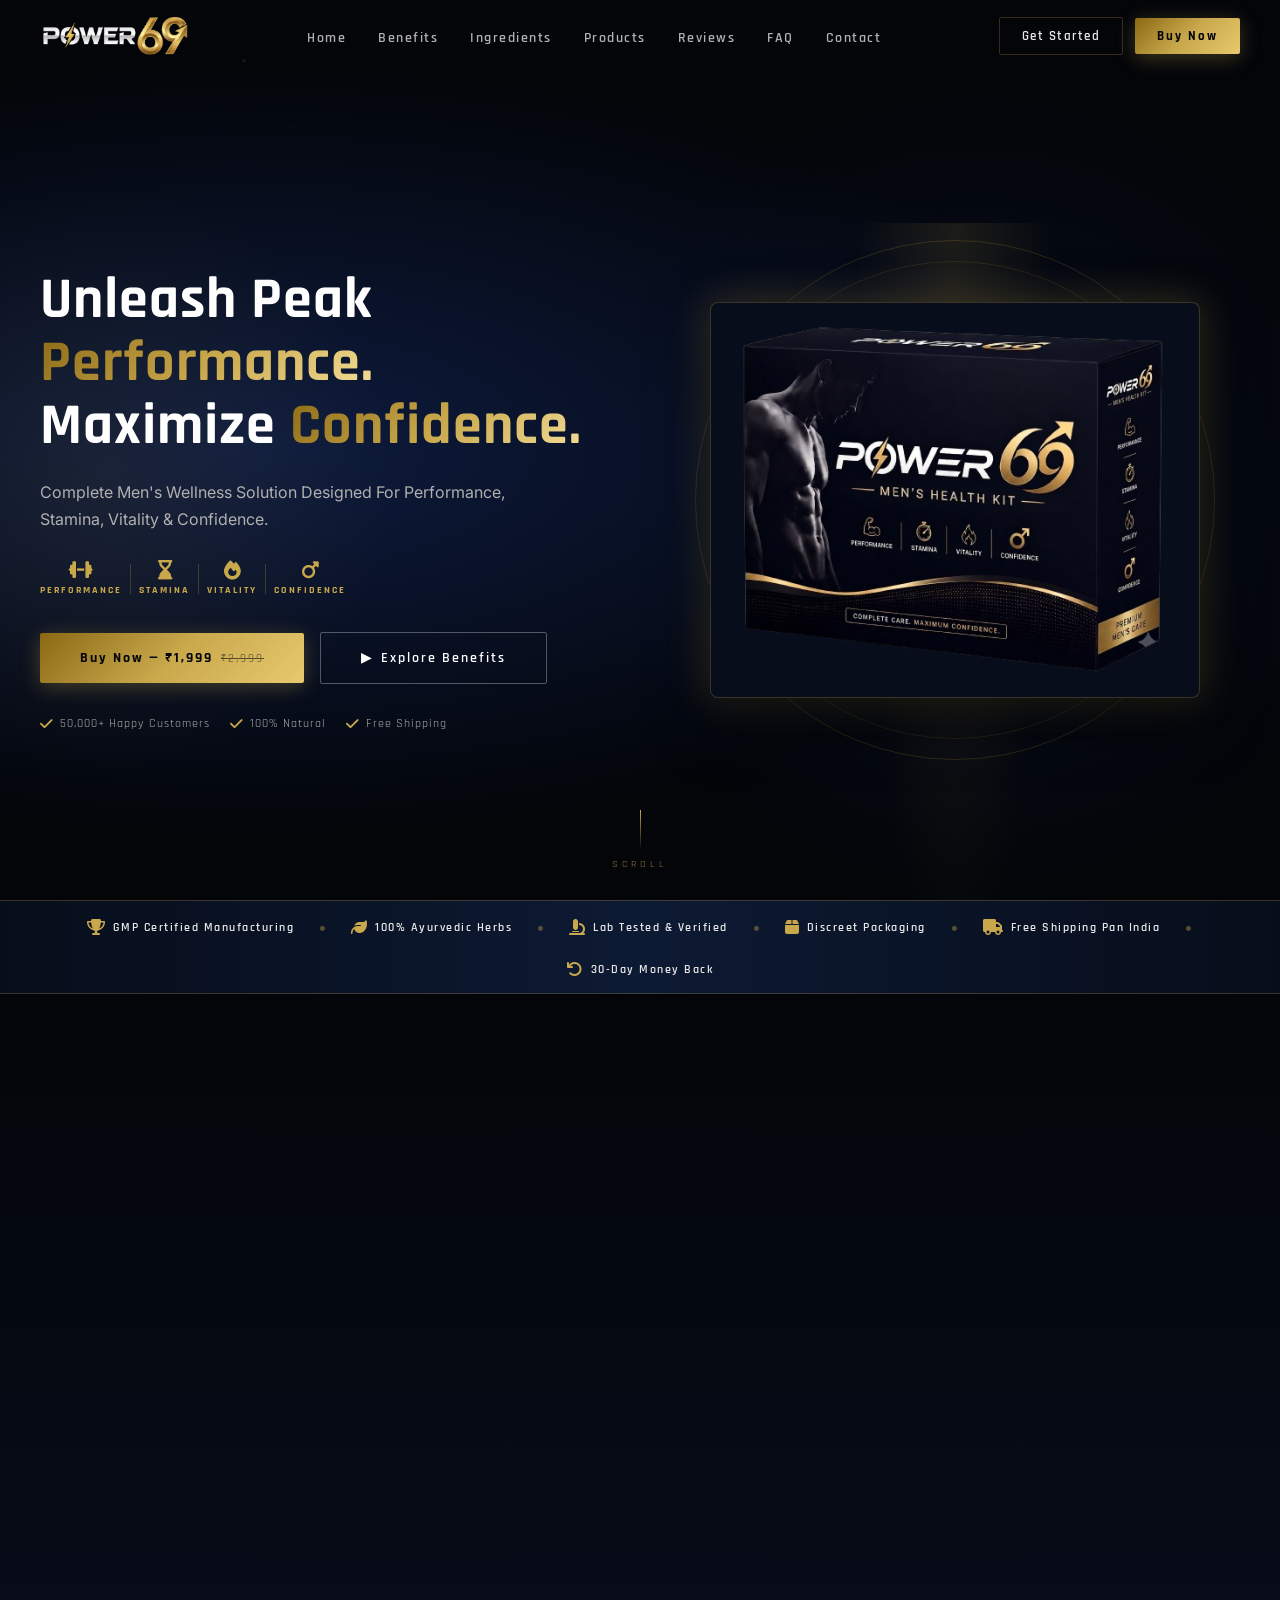
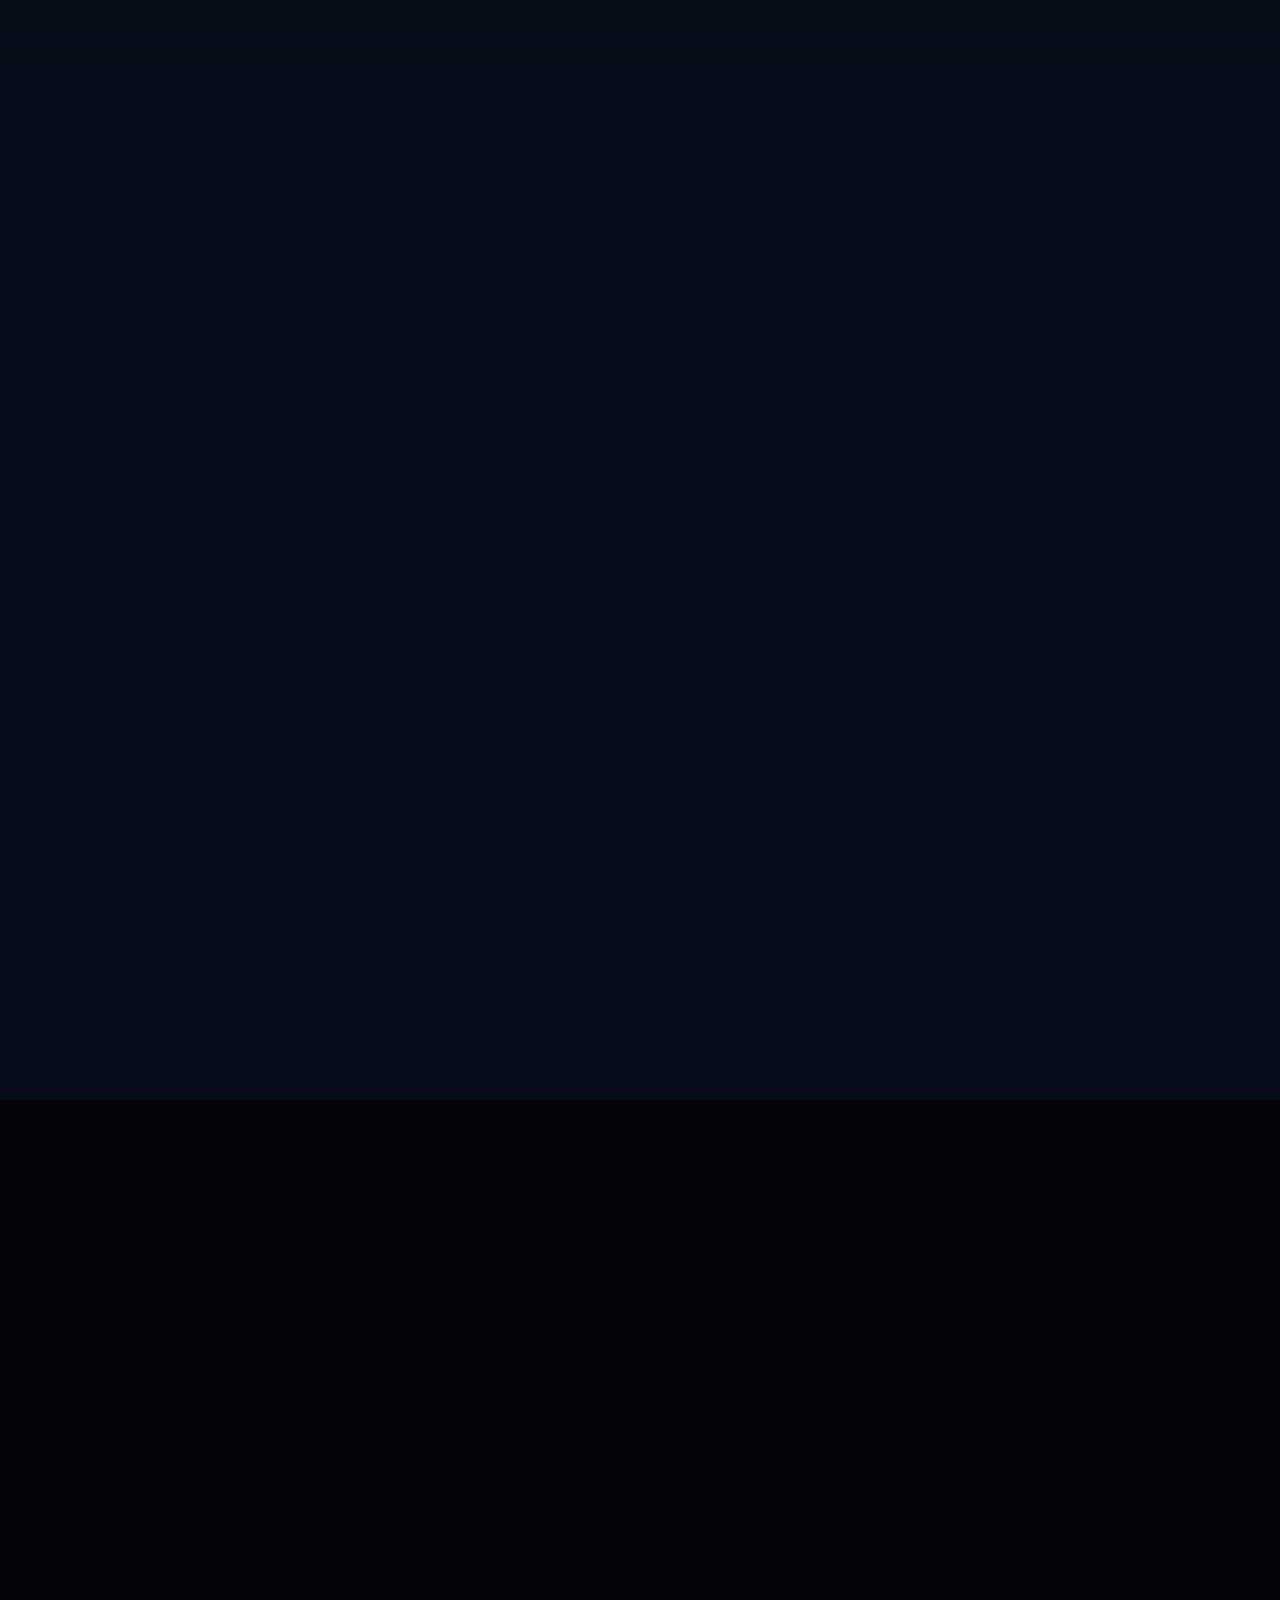
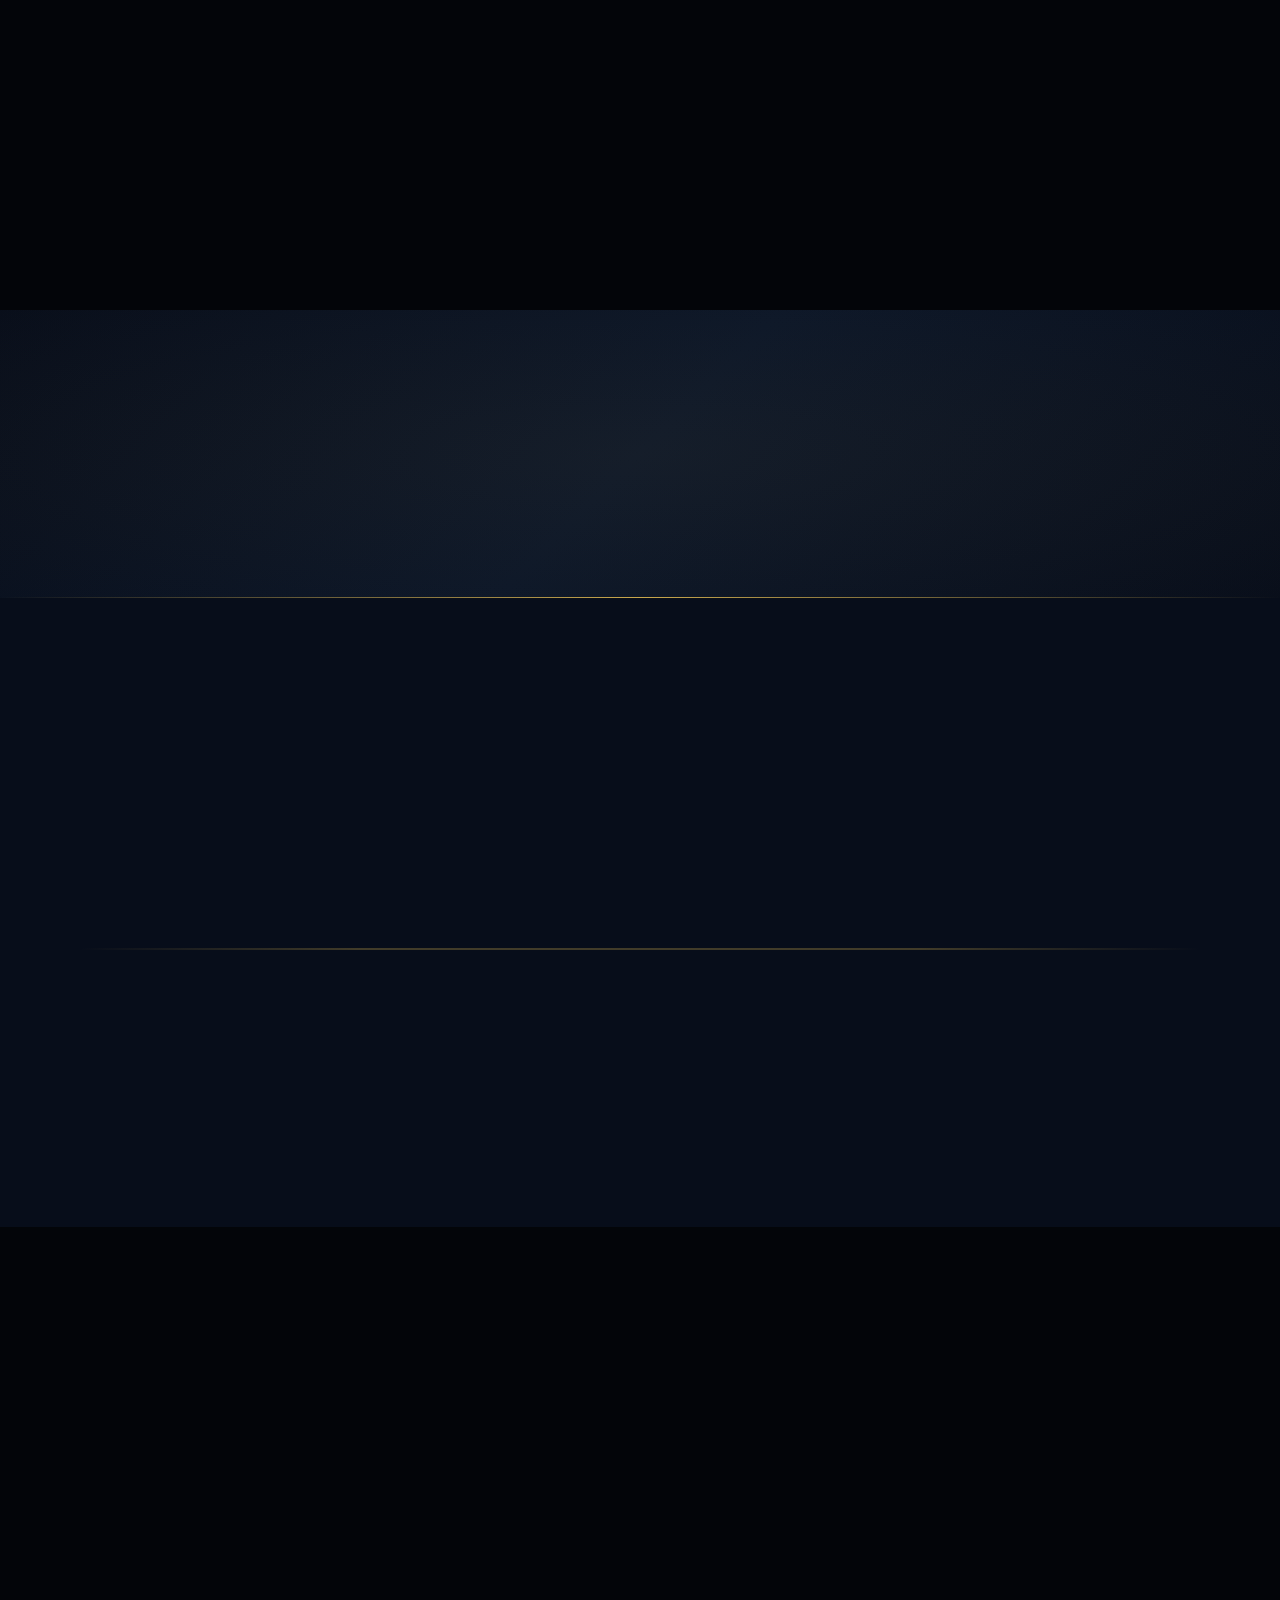
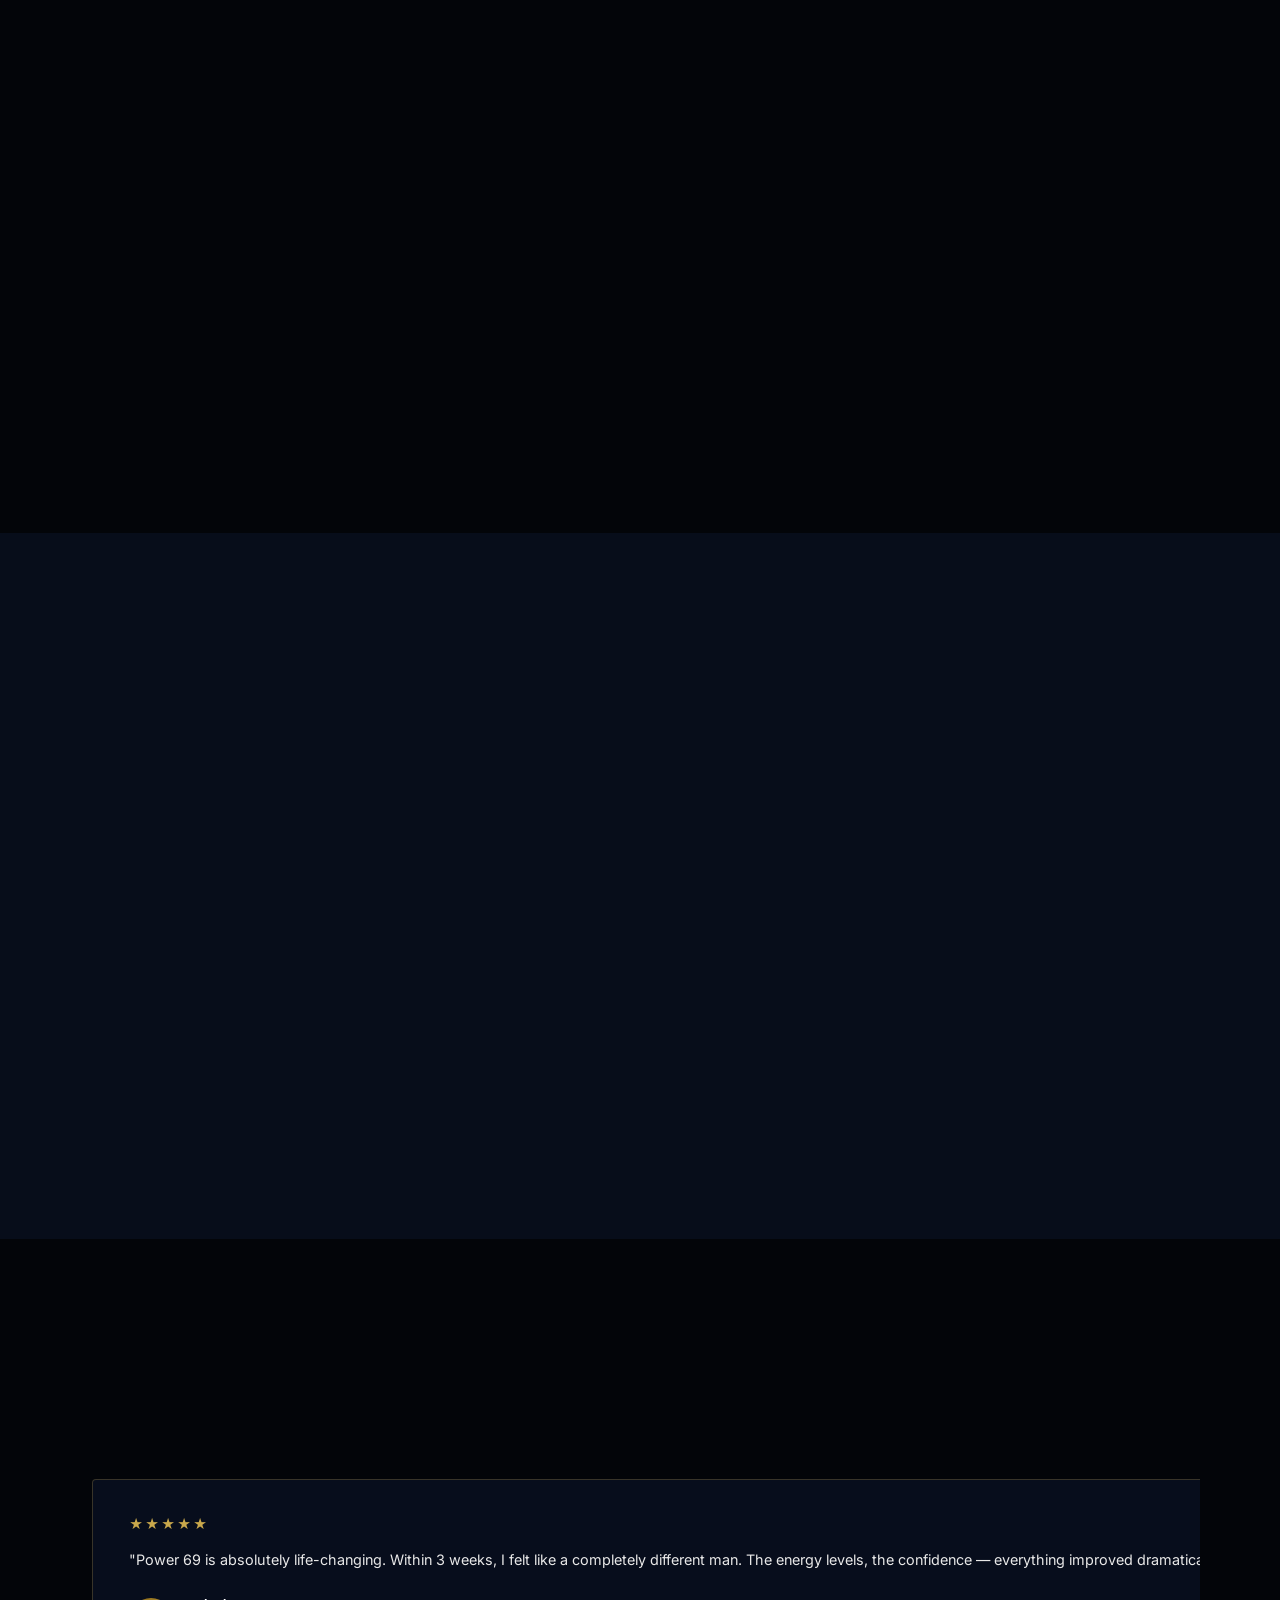
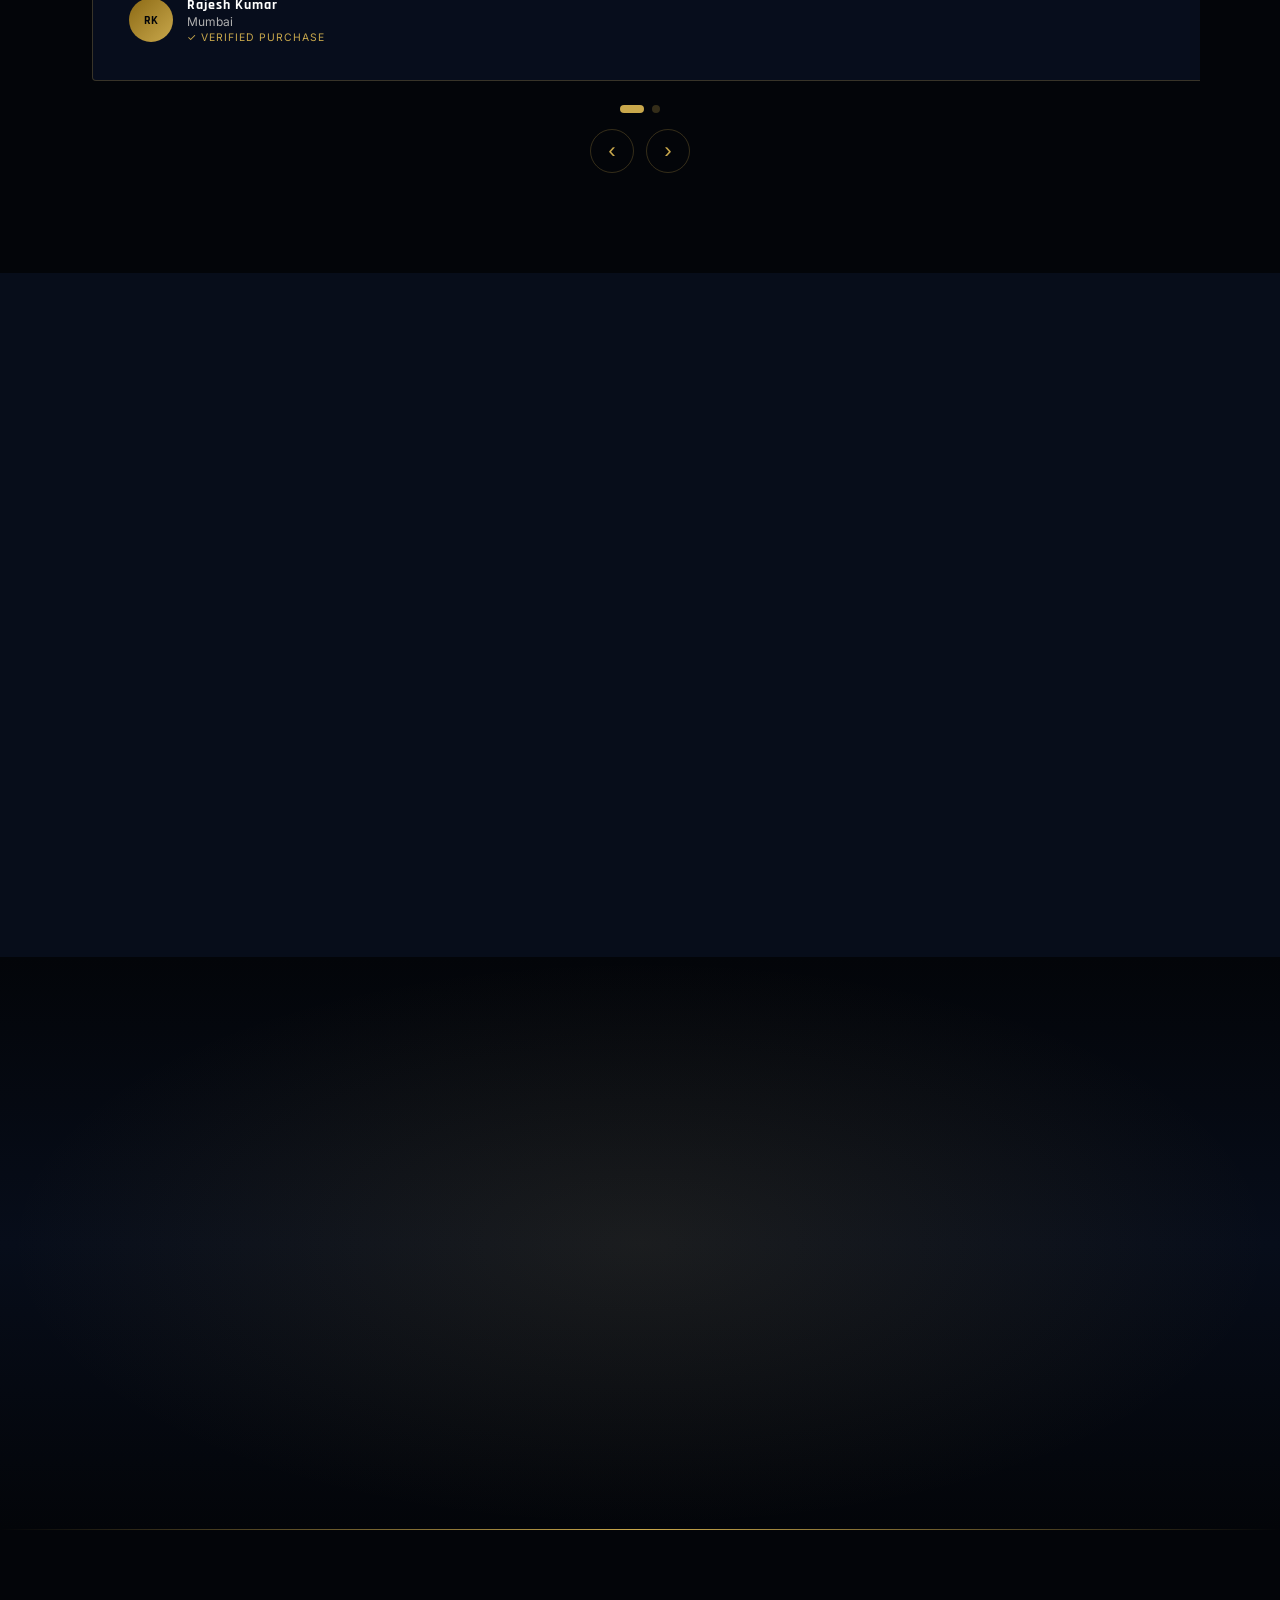
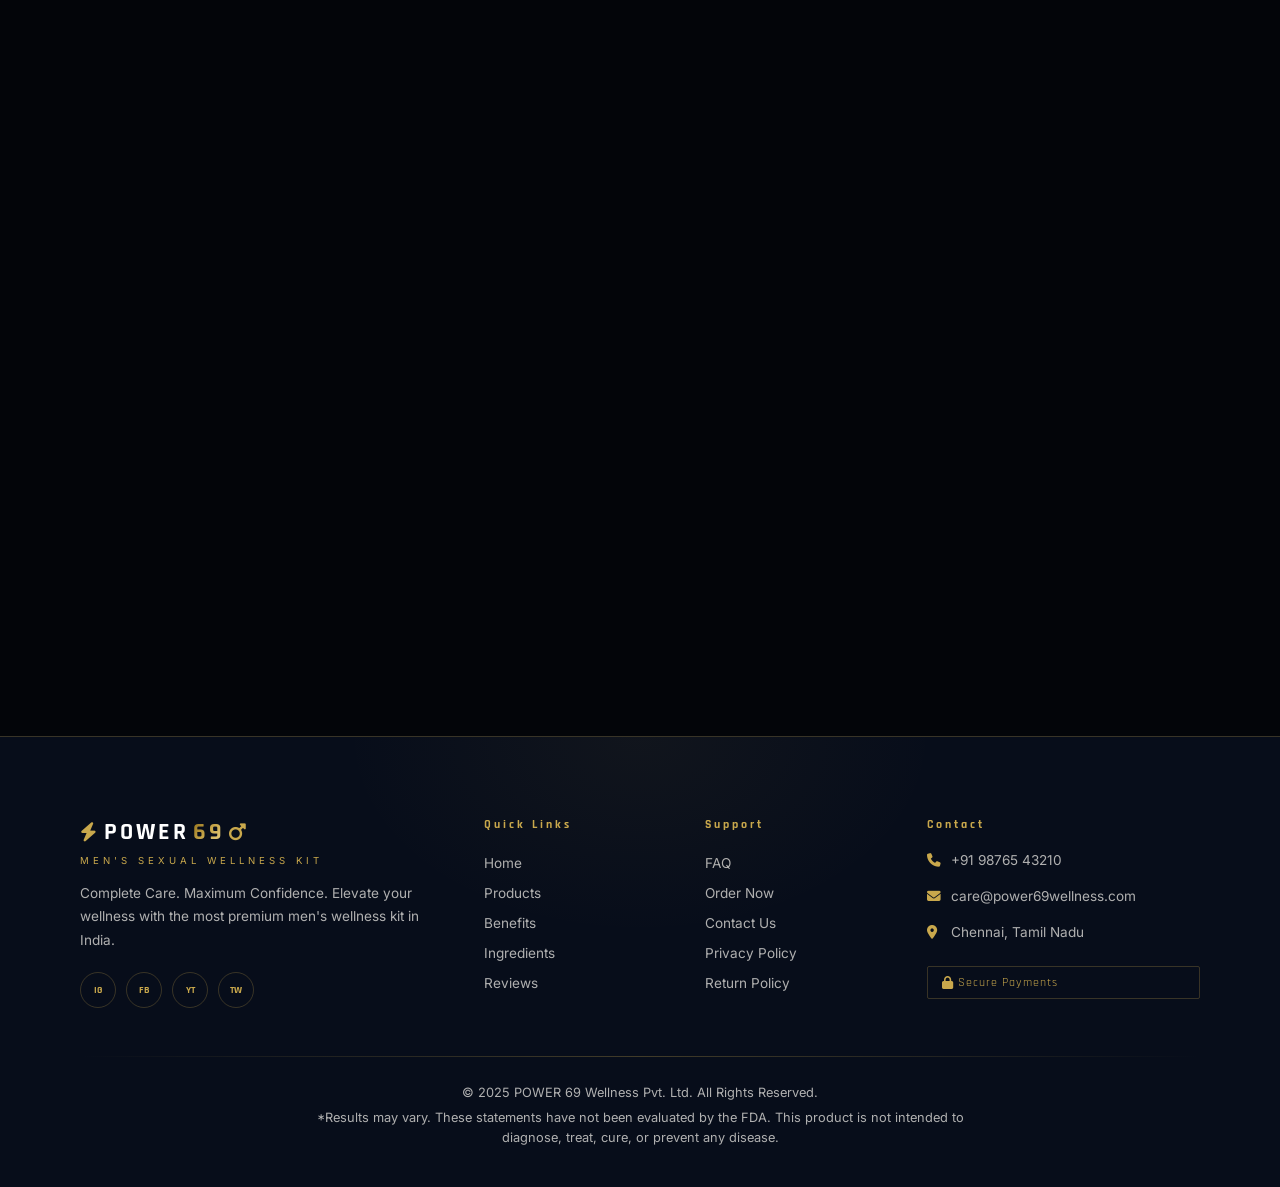
==== index.html @ 18da6328 "update" ====
<!DOCTYPE html>
<html lang="en">
<head>
  <meta charset="UTF-8" />
  <meta name="viewport" content="width=device-width, initial-scale=1.0" />
  <title>POWER 69 – Men's Sexual Wellness Kit | Complete Care. Maximum Confidence.</title>
  <meta name="description" content="POWER 69 Men's Sexual Wellness Kit – Complete solution for Performance, Stamina, Vitality & Confidence. 100% Natural Ayurvedic Formula." />
  <link rel="preconnect" href="https://fonts.googleapis.com" />
  <link href="https://fonts.googleapis.com/css2?family=Cormorant+Garamond:wght@400;600;700&family=Rajdhani:wght@400;500;600;700&family=Inter:wght@300;400;500;600&display=swap" rel="stylesheet" />
  <link rel="stylesheet" href="https://cdnjs.cloudflare.com/ajax/libs/font-awesome/6.4.0/css/all.min.css" />
  <link rel="stylesheet" href="style.css" />
</head>
<body>

<!-- ===== LOADING SCREEN ===== -->
<div id="loader">
  <div class="loader-inner">
    <div class="loader-logo">
      <div class="loader-text">
       <img src="./img/logo.png" alt="logo" class="start-logo">
      </div>
    </div>
    <div class="loader-tagline">MEN'S SEXUAL WELLNESS KIT</div>
    <div class="loader-bar"><div class="loader-fill"></div></div>
    <div class="loader-pct">0%</div>
    <div class="loader-shine"></div>
  </div>
</div>

<!-- ===== NAVBAR ===== -->
<nav id="navbar">
  <div class="nav-container">
    <a href="#home" class="nav-logo">
      <img src="./img/logo.png" alt="" class="logo-img">
    </a>
    <ul class="nav-links">
      <li><a href="#home">Home</a></li>
      <li><a href="#benefits">Benefits</a></li>
      <li><a href="#ingredients">Ingredients</a></li>
      <li><a href="#products">Products</a></li>
      <li><a href="#reviews">Reviews</a></li>
      <li><a href="#faq">FAQ</a></li>
      <li><a href="#contact">Contact</a></li>
    </ul>
    <div class="nav-ctas">
      <a href="#products" class="btn-ghost">Get Started</a>
      <a href="checkout.html" class="btn-gold">Buy Now</a>
    </div>
    <button class="hamburger" id="hamburger" aria-label="Menu">
      <span></span><span></span><span></span>
    </button>
  </div>
  <div class="mobile-menu" id="mobileMenu">
    <ul>
      <li><a href="#home" class="mob-link">Home</a></li>
      <li><a href="#benefits" class="mob-link">Benefits</a></li>
      <li><a href="#ingredients" class="mob-link">Ingredients</a></li>
      <li><a href="#products" class="mob-link">Products</a></li>
      <li><a href="#reviews" class="mob-link">Reviews</a></li>
      <li><a href="#faq" class="mob-link">FAQ</a></li>
      <li><a href="#contact" class="mob-link">Contact</a></li>
    </ul>
    <a href="checkout.html" class="btn-gold w-full">Buy Now — ₹1,999</a>
  </div>
</nav>

<!-- ===== HERO ===== -->
<section id="home" class="hero">
  <canvas id="particleCanvas"></canvas>
  <div class="hero-glow-left"></div>
  <div class="hero-glow-right"></div>
  <div class="hero-container">
    <div class="hero-left reveal-left">
      
      <h1 class="hero-headline">
        Unleash Peak<br/>
        <span class="headline-gold">Performance.</span><br/>
        Maximize <span class="headline-gold">Confidence.</span>
      </h1>
      <p class="hero-sub">Complete Men's Wellness Solution Designed For Performance, Stamina, Vitality & Confidence.</p>
      <div class="hero-icons">
        <div class="h-icon"><span class="h-ico"><i class="fas fa-dumbbell"></i></span><span>PERFORMANCE</span></div>
        <div class="h-icon-div"></div>
        <div class="h-icon"><span class="h-ico"><i class="fas fa-hourglass-end"></i></span><span>STAMINA</span></div>
        <div class="h-icon-div"></div>
        <div class="h-icon"><span class="h-ico"><i class="fas fa-fire"></i></span><span>VITALITY</span></div>
        <div class="h-icon-div"></div>
        <div class="h-icon"><span class="h-ico"><i class="fas fa-mars"></i></span><span>CONFIDENCE</span></div>
      </div>
      <div class="hero-ctas">
        <a href="checkout.html" class="btn-gold btn-lg pulse-gold">
          <span>Buy Now — ₹1,999</span>
          <span class="btn-badge">₹2,999</span>
        </a>
        <a href="#benefits" class="btn-outline btn-lg">
          <span class="btn-arrow">▶</span> Explore Benefits
        </a>
      </div>
      <div class="hero-trust">
        <div class="trust-item"><span class="t-check"><i class="fas fa-check"></i></span> 50,000+ Happy Customers</div>
        <div class="trust-item"><span class="t-check"><i class="fas fa-check"></i></span> 100% Natural</div>
        <div class="trust-item"><span class="t-check"><i class="fas fa-check"></i></span> Free Shipping</div>
      </div>
    </div>
     <div class="hero-right reveal-right">
      <div class="product-showcase">
        <div class="product-glow-ring"></div>
        <div class="product-float" id="heroProduct">
          <div class="product-box-visual">
           <img src="./img/kit.png" alt="kit-img" class="kit-img">
          </div>
        </div>
        <div class="spotlight-effect"></div>
      </div>
    </div> 
  </div>
  <div class="hero-scroll-hint">
    <div class="scroll-line"></div>
    <span>SCROLL</span>
  </div>
</section>

<!-- ===== TRUST STRIP ===== -->
<section class="trust-strip">
  <div class="trust-strip-inner">
    <div class="ts-item"><span class="ts-icon"><i class="fas fa-trophy"></i></span><span>GMP Certified Manufacturing</span></div>
    <div class="ts-sep">•</div>
    <div class="ts-item"><span class="ts-icon"><i class="fas fa-leaf"></i></span><span>100% Ayurvedic Herbs</span></div>
    <div class="ts-sep">•</div>
    <div class="ts-item"><span class="ts-icon"><i class="fas fa-microscope"></i></span><span>Lab Tested & Verified</span></div>
    <div class="ts-sep">•</div>
    <div class="ts-item"><span class="ts-icon"><i class="fas fa-box"></i></span><span>Discreet Packaging</span></div>
    <div class="ts-sep">•</div>
    <div class="ts-item"><span class="ts-icon"><i class="fas fa-truck"></i></span><span>Free Shipping Pan India</span></div>
    <div class="ts-sep">•</div>
    <div class="ts-item"><span class="ts-icon"><i class="fas fa-undo"></i></span><span>30-Day Money Back</span></div>
  </div>
</section>

<!-- ===== FEATURES SECTION ===== -->
<section id="features" class="features-section section-pad">
  <div class="container">
    <div class="section-header reveal-up">
      <div class="section-eyebrow">WHAT POWER 69 DELIVERS</div>
      <h2 class="section-title">4 Pillars of <span class="gold-text">Peak Manhood</span></h2>
      <p class="section-sub">Each element of the kit is engineered to target a specific dimension of men's wellness.</p>
    </div>
    <div class="features-grid" id="featuresGrid"></div>
  </div>
</section>

<!-- ===== INSIDE THE KIT ===== -->
<section id="products" class="products-section section-pad">
  <div class="container">
    <div class="section-header reveal-up">
      <div class="section-eyebrow">INSIDE THE KIT</div>
      <h2 class="section-title">Three Products.<br/><span class="gold-text">One Complete Solution.</span></h2>
      <p class="section-sub">A carefully curated trio of Ayurvedic wellness products working together for maximum results.</p>
    </div>
    <div class="products-grid" id="productsGrid"></div>
  </div>
</section>

<!-- ===== WHY POWER 69 ===== -->
<section class="why-section section-pad">
  <div class="container">
    <div class="section-header reveal-up">
      <div class="section-eyebrow">THE POWER 69 DIFFERENCE</div>
      <h2 class="section-title">Why <span class="gold-text">POWER 69?</span></h2>
    </div>
    <div class="why-grid" id="whyGrid"></div>
  </div>
</section>

<!-- ===== STATISTICS ===== -->
<section class="stats-section">
  <div class="stats-bg"></div>
  <div class="container">
    <div class="stats-grid" id="statsGrid"></div>
  </div>
</section>

<!-- ===== BENEFITS TIMELINE ===== -->
<section id="benefits" class="benefits-section section-pad">
  <div class="container">
    <div class="section-header reveal-up">
      <div class="section-eyebrow">YOUR TRANSFORMATION JOURNEY</div>
      <h2 class="section-title">See Results <span class="gold-text">Week by Week</span></h2>
      <p class="section-sub">Experience a progressive transformation as POWER 69 works from the inside out.</p>
    </div>
    <div class="benefits-timeline" id="benefitsTimeline"></div>
  </div>
</section>

<!-- ===== INGREDIENTS ===== -->
<section id="ingredients" class="ingredients-section section-pad">
  <div class="container">
    <div class="section-header reveal-up">
      <div class="section-eyebrow">THE SCIENCE OF NATURE</div>
      <h2 class="section-title">Premium <span class="gold-text">Ayurvedic Ingredients</span></h2>
      <p class="section-sub">Ancient herbs, modern potency. Each ingredient is selected for maximum efficacy and purity.</p>
    </div>
    <div class="ingredients-grid" id="ingredientsGrid"></div>
  </div>
</section>

<!-- ===== PRODUCT SHOWCASE ===== -->
<section class="showcase-section section-pad">
  <div class="container">
    <div class="section-header reveal-up">
      <div class="section-eyebrow">PREMIUM PRESENTATION</div>
      <h2 class="section-title">Crafted with <span class="gold-text">Luxury</span></h2>
    </div>
    <div class="showcase-grid">
      <div class="showcase-main reveal-left">
        <div class="showcase-img-wrap">
          <div class="showcase-product-display">
            <div class="showcase-kit-visual">
              <div class="skit-box">
                <div class="skit-lid">
                  <div class="skit-brand"><span><i class="fas fa-bolt"></i></span> POWER <span class="sg">69</span><span><i class="fas fa-mars"></i></span></div>
                  <div class="skit-tag">MEN'S SEXUAL WELLNESS KIT</div>
                  <div class="skit-wave"></div>
                </div>
                <div class="skit-content">
                  <div class="skit-label">COMPLETE CARE. <span class="gold-text">MAXIMUM CONFIDENCE.</span></div>
                </div>
              </div>
            </div>
          </div>
          <div class="showcase-glow"></div>
        </div>
      </div>
      <div class="showcase-right reveal-right">
        <div class="showcase-points">
          <div class="sp-item">
            <div class="sp-num">01</div>
            <div class="sp-content">
              <h4>Premium Black Gift Box</h4>
              <p>Luxury navy-black packaging with magnetic closure. Designed to impress from the first touch.</p>
            </div>
          </div>
          <div class="sp-item">
            <div class="sp-num">02</div>
            <div class="sp-content">
              <h4>Gold Foil Embossing</h4>
              <p>Premium gold typography and wave accents on every product. A visual statement of quality.</p>
            </div>
          </div>
          <div class="sp-item">
            <div class="sp-num">03</div>
            <div class="sp-content">
              <h4>Discreet & Secure</h4>
              <p>Ships in plain outer packaging. What's inside stays private — your wellness is your business.</p>
            </div>
          </div>
          <div class="sp-item">
            <div class="sp-num">04</div>
            <div class="sp-content">
              <h4>Complete Kit Format</h4>
              <p>Everything you need in one box. No hunting for separate products — one order, total coverage.</p>
            </div>
          </div>
        </div>
      </div>
    </div>
  </div>
</section>

<!-- ===== TESTIMONIALS ===== -->
<section id="reviews" class="testimonials-section section-pad">
  <div class="container">
    <div class="section-header reveal-up">
      <div class="section-eyebrow">REAL MEN. REAL RESULTS.</div>
      <h2 class="section-title">What Our Customers <span class="gold-text">Say</span></h2>
    </div>
    <div class="testimonials-wrapper">
      <div class="testimonials-track" id="testimonialsTrack"></div>
    </div>
    <div class="testimonial-dots" id="testimoniaDots"></div>
    <div class="testimonial-controls">
      <button class="tctrl" id="prevBtn">‹</button>
      <button class="tctrl" id="nextBtn">›</button>
    </div>
  </div>
</section>

<!-- ===== FAQ ===== -->
<section id="faq" class="faq-section section-pad">
  <div class="container">
    <div class="section-header reveal-up">
      <div class="section-eyebrow">GOT QUESTIONS?</div>
      <h2 class="section-title">Frequently Asked <span class="gold-text">Questions</span></h2>
    </div>
    <div class="faq-grid" id="faqGrid"></div>
  </div>
</section>

<!-- ===== CTA BANNER ===== -->
<section class="cta-banner">
  <div class="cta-bg"></div>
  <div class="container">
    <div class="cta-content reveal-up">
      <div class="cta-eyebrow">LIMITED TIME OFFER</div>
      <h2 class="cta-headline">Ready to <span class="gold-text">Transform</span> Your Life?</h2>
      <p class="cta-sub">Join 50,000+ men who chose POWER 69. Complete your order today and experience the difference.</p>
      <div class="cta-price">
        <span class="price-old">₹2,999</span>
        <span class="price-new">₹1,999</span>
        <span class="price-save">Save ₹1,000 Today</span>
      </div>
      <a href="checkout.html" class="btn-gold btn-xl pulse-gold">
        Order Now — ₹1,999 <span class="btn-arrow-r">→</span>
      </a>
      <div class="cta-trust">
        <span><i class="fas fa-check"></i> Free Shipping</span>
        <span><i class="fas fa-check"></i> Discreet Packaging</span>
        <span><i class="fas fa-check"></i> 30-Day Guarantee</span>
      </div>
    </div>
  </div>
</section>

<!-- ===== CONTACT ===== -->
<section id="contact" class="contact-section section-pad">
  <div class="container">
    <div class="section-header reveal-up">
      <div class="section-eyebrow">GET IN TOUCH</div>
      <h2 class="section-title">We're Here to <span class="gold-text">Help</span></h2>
    </div>
    <div class="contact-grid">
      <div class="contact-info reveal-left">
        <div class="ci-item">
          <div class="ci-icon"><i class="fas fa-phone"></i></div>
          <div><h4>Phone</h4><p>+91 98765 43210</p></div>
        </div>
        <div class="ci-item">
          <div class="ci-icon"><i class="fas fa-envelope"></i></div>
          <div><h4>Email</h4><p>care@power69wellness.com</p></div>
        </div>
        <div class="ci-item">
          <div class="ci-icon"><i class="fas fa-map-marker-alt"></i></div>
          <div><h4>Location</h4><p>Chennai, Tamil Nadu, India</p></div>
        </div>
        <div class="ci-item">
          <div class="ci-icon"><i class="fas fa-clock"></i></div>
          <div><h4>Support Hours</h4><p>Mon - Sat: 9AM - 7PM IST</p></div>
        </div>
        <div class="social-links">
          <a href="#" class="soc-link">Instagram</a>
          <a href="#" class="soc-link">Facebook</a>
          <a href="#" class="soc-link">YouTube</a>
        </div>
      </div>
      <div class="contact-form-wrap reveal-right">
        <form class="contact-form" id="contactForm">
          <div class="form-row">
            <div class="form-group">
              <label>Full Name</label>
              <input type="text" placeholder="Your name" required />
            </div>
            <div class="form-group">
              <label>Phone Number</label>
              <input type="tel" placeholder="+91 00000 00000" required />
            </div>
          </div>
          <div class="form-group">
            <label>Email Address</label>
            <input type="email" placeholder="your@email.com" required />
          </div>
          <div class="form-group">
            <label>Message</label>
            <textarea placeholder="How can we help you?" rows="5" required></textarea>
          </div>
          <button type="submit" class="btn-gold btn-lg w-full">Send Message</button>
        </form>
      </div>
    </div>
  </div>
</section>

<!-- ===== FOOTER ===== -->
<footer class="footer">
  <div class="footer-glow"></div>
  <div class="container">
    <div class="footer-top">
      <div class="footer-brand">
        <div class="footer-logo"><span class="nav-bolt"><i class="fas fa-bolt"></i></span> POWER <span class="gold-text">69</span><span class="nav-bolt"><i class="fas fa-mars"></i></span></div>
        <p class="footer-tagline">MEN'S SEXUAL WELLNESS KIT</p>
        <p class="footer-desc">Complete Care. Maximum Confidence. Elevate your wellness with the most premium men's wellness kit in India.</p>
        <div class="footer-socials">
          <a href="#" class="fsoc">IG</a>
          <a href="#" class="fsoc">FB</a>
          <a href="#" class="fsoc">YT</a>
          <a href="#" class="fsoc">TW</a>
        </div>
      </div>
      <div class="footer-links-col">
        <h4>Quick Links</h4>
        <ul>
          <li><a href="#home">Home</a></li>
          <li><a href="#products">Products</a></li>
          <li><a href="#benefits">Benefits</a></li>
          <li><a href="#ingredients">Ingredients</a></li>
          <li><a href="#reviews">Reviews</a></li>
        </ul>
      </div>
      <div class="footer-links-col">
        <h4>Support</h4>
        <ul>
          <li><a href="#faq">FAQ</a></li>
          <li><a href="checkout.html">Order Now</a></li>
          <li><a href="#contact">Contact Us</a></li>
          <li><a href="#">Privacy Policy</a></li>
          <li><a href="#">Return Policy</a></li>
        </ul>
      </div>
      <div class="footer-links-col">
        <h4>Contact</h4>
        <ul class="footer-contact">
          <li><i class="fas fa-phone"></i> +91 98765 43210</li>
          <li><i class="fas fa-envelope"></i> care@power69wellness.com</li>
          <li><i class="fas fa-map-marker-alt"></i> Chennai, Tamil Nadu</li>
        </ul>
        <div class="footer-badge">
          <span><i class="fas fa-lock"></i> Secure Payments</span>
        </div>
      </div>
    </div>
    <div class="footer-wave-divider"></div>
    <div class="footer-bottom">
      <p>© 2025 POWER 69 Wellness Pvt. Ltd. All Rights Reserved.</p>
      <p class="footer-disc">*Results may vary. These statements have not been evaluated by the FDA. This product is not intended to diagnose, treat, cure, or prevent any disease.</p>
    </div>
  </div>
</footer>

<!-- Lightbox -->
<div class="lightbox" id="lightbox">
  <div class="lightbox-overlay" onclick="closeLightbox()"></div>
  <div class="lightbox-content">
    <button class="lb-close" onclick="closeLightbox()">✕</button>
    <div id="lightboxBody"></div>
  </div>
</div>

<!-- Toast -->
<div class="toast" id="toast"></div>

<script src="script.js"></script>
</body>
</html>
---- style.css ----
/* ================================================
   POWER 69 — PREMIUM LUXURY CSS
   Theme: Navy Black + Gold + White
   ================================================ */

/* ===== VARIABLES ===== */
:root {
    --black: #030509;
    --navy: #070d1a;
    --navy2: #0a1225;
    --gold: #C9A84C;
    --gold2: #e8c96d;
    --gold3: #f5e09a;
    --gold-dark: #8B6914;
    --white: #ffffff;
    --white2: #e8e8e8;
    --white3: #b0b0b0;
    --glass: rgba(10, 18, 37, 0.7);
    --glass2: rgba(201, 168, 76, 0.08);
    --border-gold: rgba(201, 168, 76, 0.25);
    --border-gold2: rgba(201, 168, 76, 0.5);
    --font-display: 'Cormorant Garamond', serif;
    --font-head: 'Rajdhani', sans-serif;
    --font-body: 'Inter', sans-serif;
    --transition: all 0.4s cubic-bezier(0.25, 0.46, 0.45, 0.94);
    --shadow-gold: 0 0 40px rgba(201, 168, 76, 0.3);
    --shadow-gold2: 0 0 80px rgba(201, 168, 76, 0.15);
}

/* ===== RESET ===== */
*,
*::before,
*::after {
    margin: 0;
    padding: 0;
    box-sizing: border-box;
}

html {
    scroll-behavior: smooth;
    font-size: 16px;
}

body {
    background: var(--black);
    color: var(--white);
    font-family: var(--font-body);
    overflow-x: hidden;
    cursor: default;
}

a {
    text-decoration: none;
    color: inherit;
}

ul {
    list-style: none;
}

img {
    max-width: 100%;
}

button {
    border: none;
    cursor: pointer;
    background: none;
}

/* ===== FONTAWESOME ICONS ===== */
i.fas,
i.fab {
    font-size: inherit;
    line-height: 1;
    vertical-align: middle;
}

/* ===== SCROLLBAR ===== */
::-webkit-scrollbar {
    width: 6px;
}

::-webkit-scrollbar-track {
    background: var(--navy);
}

::-webkit-scrollbar-thumb {
    background: var(--gold);
    border-radius: 3px;
}

/* ===== SELECTION ===== */
::selection {
    background: var(--gold);
    color: var(--black);
}

/* ===== LOADER ===== */
#loader {
    position: fixed;
    inset: 0;
    z-index: 9999;
    background: var(--black);
    display: flex;
    align-items: center;
    justify-content: center;
    overflow: hidden;
}

.loader-inner {
    text-align: center;
    position: relative;
}

.loader-logo {
    display: flex;
    align-items: center;
    justify-content: center;
    gap: 8px;
    margin-bottom: 12px;
    animation: loaderPulse 1.5s ease-in-out infinite;
}

.loader-bolt {
    font-size: 2.5rem;
    animation: boltSpin 2s ease-in-out infinite;
    filter: drop-shadow(0 0 20px var(--gold));
}

.loader-bolt i {
    color: var(--gold);
}

.loader-text {
    font-family: var(--font-head);
    font-size: 3rem;
    font-weight: 700;
    letter-spacing: 4px;
}

.loader-p,
.loader-ower {
    color: var(--white);
}

.loader-69 {
    color: var(--gold);
    text-shadow: 0 0 20px var(--gold), 0 0 40px rgba(201, 168, 76, 0.5);
}

.loader-symbol {
    color: var(--gold);
    font-size: 2rem;
}

.loader-tagline {
    font-family: var(--font-head);
    font-size: 0.7rem;
    letter-spacing: 5px;
    color: var(--gold);
    opacity: 0.8;
    margin-bottom: 30px;
}

.loader-bar {
    width: 240px;
    height: 2px;
    background: rgba(201, 168, 76, 0.2);
    border-radius: 2px;
    margin: 0 auto 10px;
    overflow: hidden;
}

.loader-fill {
    height: 100%;
    width: 0%;
    background: linear-gradient(90deg, var(--gold-dark), var(--gold), var(--gold3));
    border-radius: 2px;
    transition: width 0.1s linear;
    box-shadow: 0 0 10px var(--gold);
}

.loader-pct {
    font-family: var(--font-head);
    font-size: 0.8rem;
    color: var(--gold);
    letter-spacing: 3px;
}

.loader-shine {
    position: absolute;
    top: -50%;
    left: -100%;
    width: 60%;
    height: 200%;
    background: linear-gradient(105deg, transparent 40%, rgba(201, 168, 76, 0.15) 50%, transparent 60%);
    animation: shineMove 2s ease-in-out infinite;
}

@keyframes boltSpin {

    0%,
    100% {
        transform: scale(1);
        filter: drop-shadow(0 0 20px var(--gold));
    }

    50% {
        transform: scale(1.2);
        filter: drop-shadow(0 0 40px var(--gold)) drop-shadow(0 0 60px var(--gold2));
    }
}

@keyframes loaderPulse {

    0%,
    100% {
        opacity: 1;
    }

    50% {
        opacity: 0.8;
    }
}

@keyframes shineMove {
    0% {
        left: -100%;
    }

    100% {
        left: 200%;
    }
}

/* ===== NAVBAR ===== */
#navbar {
    position: fixed;
    top: 0;
    left: 0;
    right: 0;
    z-index: 1000;
    padding: 0 40px;
    transition: var(--transition);
}

#navbar.scrolled {
    background: rgba(3, 5, 9, 0.92);
    backdrop-filter: blur(20px);
    border-bottom: 1px solid var(--border-gold);
    box-shadow: 0 4px 30px rgba(0, 0, 0, 0.5);
}

.nav-container {
    max-width: 1400px;
    margin: 0 auto;
    display: flex;
    align-items: center;
    justify-content: space-between;
    height: 72px;
}

.nav-logo {
    display: flex;
    align-items: center;
    width: 150px;
}

.nav-bolt {
    color: var(--gold);
    font-size: 1.2rem;
    display: flex;
    align-items: center;
}
.start-logo{
    max-width: 400px;
    max-height: 300px;
}

.nav-o {
    color: var(--gold);
}

.nav-gold {
    color: var(--gold);
    text-shadow: 0 0 15px rgba(201, 168, 76, 0.6);
}

.nav-links {
    display: flex;
    align-items: center;
    gap: 32px;
}

.nav-links a {
    font-family: var(--font-head);
    font-size: 0.85rem;
    font-weight: 600;
    letter-spacing: 1.5px;
    color: var(--white3);
    transition: var(--transition);
    position: relative;
}

.nav-links a::after {
    content: '';
    position: absolute;
    bottom: -4px;
    left: 0;
    width: 0;
    height: 1px;
    background: var(--gold);
    transition: var(--transition);
}

.nav-links a:hover {
    color: var(--gold);
}

.nav-links a:hover::after {
    width: 100%;
}

.nav-ctas {
    display: flex;
    align-items: center;
    gap: 12px;
}

/* ===== BUTTONS ===== */
.btn-gold {
    display: inline-flex;
    align-items: center;
    gap: 8px;
    background: linear-gradient(135deg, var(--gold-dark) 0%, var(--gold) 50%, var(--gold2) 100%);
    color: var(--black);
    font-family: var(--font-head);
    font-weight: 700;
    letter-spacing: 2px;
    font-size: 0.8rem;
    padding: 10px 22px;
    border-radius: 2px;
    transition: var(--transition);
    position: relative;
    overflow: hidden;
    box-shadow: 0 4px 20px rgba(201, 168, 76, 0.3);
}

.btn-gold::before {
    content: '';
    position: absolute;
    inset: 0;
    background: linear-gradient(105deg, transparent 40%, rgba(255, 255, 255, 0.25) 50%, transparent 60%);
    transform: translateX(-100%);
    transition: transform 0.5s ease;
}

.btn-gold:hover::before {
    transform: translateX(100%);
}

.btn-gold:hover {
    transform: translateY(-2px);
    box-shadow: 0 8px 30px rgba(201, 168, 76, 0.5), 0 0 20px rgba(201, 168, 76, 0.3);
}

.btn-gold:active {
    transform: translateY(0);
}

.btn-ghost {
    display: inline-flex;
    align-items: center;
    background: transparent;
    color: var(--white2);
    font-family: var(--font-head);
    font-weight: 600;
    font-size: 0.8rem;
    letter-spacing: 1.5px;
    padding: 10px 22px;
    border: 1px solid var(--border-gold);
    border-radius: 2px;
    transition: var(--transition);
}

.btn-ghost:hover {
    background: var(--glass2);
    border-color: var(--gold);
    color: var(--gold);
}

.btn-outline {
    display: inline-flex;
    align-items: center;
    gap: 8px;
    background: transparent;
    color: var(--white);
    font-family: var(--font-head);
    font-weight: 600;
    font-size: 0.9rem;
    letter-spacing: 2px;
    padding: 14px 32px;
    border: 1px solid rgba(255, 255, 255, 0.3);
    border-radius: 2px;
    transition: var(--transition);
}

.btn-outline:hover {
    border-color: var(--gold);
    color: var(--gold);
    background: var(--glass2);
}

.btn-lg {
    padding: 16px 40px;
    font-size: 0.9rem;
}

.btn-xl {
    padding: 20px 52px;
    font-size: 1rem;
    letter-spacing: 3px;
}

.btn-badge {
    text-decoration: line-through;
    opacity: 0.6;
    font-size: 0.75rem;
    font-weight: 400;
}

.btn-arrow {
    font-size: 0.8rem;
}

.btn-arrow-r {
    font-size: 1rem;
    margin-left: 8px;
}

.w-full {
    width: 100%;
    justify-content: center;
}

.pulse-gold {
    animation: pulseGold 2.5s ease-in-out infinite;
}

@keyframes pulseGold {

    0%,
    100% {
        box-shadow: 0 4px 20px rgba(201, 168, 76, 0.3);
    }

    50% {
        box-shadow: 0 4px 40px rgba(201, 168, 76, 0.7), 0 0 60px rgba(201, 168, 76, 0.3);
    }
}

/* Hamburger */
.hamburger {
    display: none;
    flex-direction: column;
    gap: 5px;
    padding: 4px;
}

.hamburger span {
    display: block;
    width: 24px;
    height: 2px;
    background: var(--white);
    border-radius: 2px;
    transition: var(--transition);
}

.hamburger.open span:nth-child(1) {
    transform: translateY(7px) rotate(45deg);
}

.hamburger.open span:nth-child(2) {
    opacity: 0;
}

.hamburger.open span:nth-child(3) {
    transform: translateY(-7px) rotate(-45deg);
}

/* Mobile Menu */
.mobile-menu {
    display: none;
    flex-direction: column;
    gap: 16px;
    padding: 24px 24px 32px;
    background: rgba(3, 5, 9, 0.97);
    border-top: 1px solid var(--border-gold);
    backdrop-filter: blur(20px);
}

.mobile-menu.open {
    display: flex;
}

.mobile-menu ul {
    display: flex;
    flex-direction: column;
    gap: 8px;
}

.mob-link {
    display: block;
    padding: 12px 0;
    font-family: var(--font-head);
    font-size: 1rem;
    font-weight: 600;
    letter-spacing: 2px;
    color: var(--white2);
    border-bottom: 1px solid var(--border-gold);
    transition: var(--transition);
}

.mob-link:hover {
    color: var(--gold);
    padding-left: 12px;
}

/* ===== HERO ===== */
.hero {
    position: relative;
    min-height: 100vh;
    background: radial-gradient(ellipse at 20% 50%, #0d1b3e 0%, var(--black) 60%);
    display: flex;
    align-items: center;
    overflow: hidden;
}

#particleCanvas {
    position: absolute;
    inset: 0;
    z-index: 0;
}

.hero-glow-left {
    position: absolute;
    left: -200px;
    top: 20%;
    width: 600px;
    height: 600px;
    border-radius: 50%;
    background: radial-gradient(circle, rgba(201, 168, 76, 0.08) 0%, transparent 70%);
    pointer-events: none;
    z-index: 1;
}

.hero-glow-right {
    position: absolute;
    right: -100px;
    top: 10%;
    width: 800px;
    height: 800px;
    border-radius: 50%;
    background: radial-gradient(circle, rgba(13, 27, 62, 0.4) 0%, transparent 70%);
    pointer-events: none;
    z-index: 1;
}

.hero-container {
    position: relative;
    z-index: 2;
    max-width: 1400px;
    margin: 0 auto;
    padding: 0 40px;
    width: 100%;
    display: grid;
    grid-template-columns: 1fr 1fr;
    gap: 60px;
    align-items: center;
    padding-top: 100px;
}

.hero-eyebrow {
    display: inline-flex;
    align-items: center;
    gap: 10px;
    font-family: var(--font-head);
    font-size: 0.7rem;
    font-weight: 700;
    letter-spacing: 4px;
    color: var(--gold);
    margin-bottom: 20px;
}

.eyebrow-dot {
    width: 20px;
    height: 1px;
    background: var(--gold);
    opacity: 0.6;
}

.hero-headline {
    font-family: var(--font-head);
    font-size: clamp(2.2rem, 4.5vw, 3.8rem);
    font-weight: 700;
    line-height: 1.1;
    letter-spacing: 1px;
    margin-bottom: 20px;
}

.headline-gold {
    background: linear-gradient(135deg, var(--gold-dark), var(--gold), var(--gold3));
    -webkit-background-clip: text;
    -webkit-text-fill-color: transparent;
    background-clip: text;
}

.hero-sub {
    font-size: 1rem;
    line-height: 1.7;
    color: var(--white3);
    margin-bottom: 28px;
    max-width: 480px;
}

.hero-icons {
    display: flex;
    align-items: center;
    gap: 8px;
    margin-bottom: 36px;
    flex-wrap: wrap;
}

.h-icon {
    display: flex;
    flex-direction: column;
    align-items: center;
    gap: 4px;
}

.h-ico {
    font-size: 1.2rem;
    display: flex;
    align-items: center;
    justify-content: center;
}

.h-ico i {
    color: var(--gold);
}

.h-icon span:last-child {
    font-family: var(--font-head);
    font-size: 0.6rem;
    font-weight: 700;
    letter-spacing: 2px;
    color: var(--gold);
}

.h-icon-div {
    width: 1px;
    height: 30px;
    background: var(--border-gold);
}

.hero-ctas {
    display: flex;
    gap: 16px;
    align-items: center;
    flex-wrap: wrap;
    margin-bottom: 32px;
}

.hero-trust {
    display: flex;
    gap: 20px;
    flex-wrap: wrap;
}

.trust-item {
    display: flex;
    align-items: center;
    gap: 6px;
    font-size: 0.75rem;
    color: var(--white3);
    font-family: var(--font-head);
    letter-spacing: 1px;
}

.t-check {
    color: var(--gold);
    font-weight: 700;
    display: flex;
    align-items: center;
}

.t-check i {
    font-size: 0.9rem;
}

/* Product Visual in Hero */
.hero-right {
    display: flex;
    justify-content: center;
    align-items: center;
}

.product-showcase {
    position: relative;
}

.product-glow-ring {
    position: absolute;
    top: 50%;
    left: 50%;
    transform: translate(-50%, -50%);
    width: 520px;
    height: 520px;
    border-radius: 50%;
    border: 1px solid rgba(247, 197, 60, 0.15);
    animation: ringPulse 3s ease-in-out infinite;
}

.product-glow-ring::before {
    content: '';
    position: absolute;
    inset: 20px;
    border-radius: 50%;
    border: 1px solid rgba(255, 202, 57, 0.1);
    animation: ringPulse 3s ease-in-out infinite 0.5s;
}

@keyframes ringPulse {

    0%,
    100% {
        transform: translate(-50%, -50%) scale(1);
        opacity: 0.6;
    }

    50% {
        transform: translate(-50%, -50%) scale(1.05);
        opacity: 1;
    }
}

.product-float {
    animation: floatProduct 4s ease-in-out infinite;
    position: relative;
    z-index: 2;
}

@keyframes floatProduct {

    0%,
    100% {
        transform: translateY(0px) rotate(-1deg);
    }

    50% {
        transform: translateY(-20px) rotate(1deg);
    }
}

.product-box-visual {
    width: 490px;
    background: var(--navy);
    border: 1px solid var(--border-gold);
    border-radius: 8px;
    overflow: hidden;
    box-shadow: 0 20px 60px rgba(0, 0, 0, 0.6), var(--shadow-gold);
}

.box-top {
    background: linear-gradient(180deg, #070d1a 0%, #0d1a33 100%);
    padding: 20px;
    text-align: center;
    border-bottom: 2px solid var(--gold);
}

.box-brand {
    font-family: var(--font-head);
    font-size: 1.8rem;
    font-weight: 700;
    letter-spacing: 2px;
    color: var(--white);
    margin-bottom: 4px;
    display: flex;
    align-items: center;
    justify-content: center;
    gap: 4px;
}

.box-bolt {
    color: var(--gold);
    display: flex;
    align-items: center;
}

.box-bolt i {
    font-size: 1.5rem;
}

.box-69 {
    color: var(--gold);
    text-shadow: 0 0 15px rgba(201, 168, 76, 0.8);
}

.box-symbol {
    color: var(--gold);
    font-size: 1.2rem;
    display: flex;
    align-items: center;
}

.box-tagline {
    font-family: var(--font-head);
    font-size: 0.55rem;
    letter-spacing: 3px;
    color: var(--gold);
    margin-bottom: 12px;
}

.box-icons-row {
    display: flex;
    justify-content: center;
    align-items: center;
    gap: 8px;
    margin-bottom: 10px;
}

.bi {
    display: flex;
    flex-direction: column;
    align-items: center;
    gap: 2px;
}

.bi span {
    font-size: 0.9rem;
    display: flex;
    align-items: center;
}

.bi span i {
    color: var(--gold);
}

.bi small {
    font-size: 0.45rem;
    letter-spacing: 1px;
    color: var(--gold);
    font-family: var(--font-head);
    font-weight: 600;
}

.bi-div {
    width: 1px;
    height: 24px;
    background: rgba(201, 168, 76, 0.4);
}

.box-wave {
    height: 20px;
    background: linear-gradient(90deg, transparent, rgba(201, 168, 76, 0.3) 30%, rgba(201, 168, 76, 0.6) 50%, rgba(201, 168, 76, 0.3) 70%, transparent);
    margin: 8px 0;
    clip-path: polygon(0 60%, 10% 20%, 20% 60%, 30% 10%, 40% 60%, 50% 20%, 60% 60%, 70% 10%, 80% 60%, 90% 20%, 100% 60%, 100% 100%, 0% 100%);
}

.box-slogan {
    font-family: var(--font-head);
    font-size: 0.55rem;
    letter-spacing: 2px;
    color: var(--white3);
}

.gold-text {
    background: linear-gradient(135deg, var(--gold-dark), var(--gold), var(--gold3));
    -webkit-background-clip: text;
    -webkit-text-fill-color: transparent;
    background-clip: text;
}

.box-products {
    display: flex;
    gap: 10px;
    padding: 16px;
    background: linear-gradient(180deg, #0a1225 0%, #030509 100%);
    justify-content: center;
    align-items: flex-end;
}

.mini-product {
    flex: 1;
    max-width: 100px;
}

/* Mini bottle */
.mini-bottle {
    position: relative;
}

.bottle-pump {
    width: 8px;
    height: 20px;
    background: linear-gradient(180deg, #1a1a1a, #2a2a2a);
    margin: 0 auto;
    border-radius: 2px 2px 0 0;
    border: 1px solid var(--border-gold);
}

.bottle-body,
.jar-body {
    background: linear-gradient(180deg, #0d0d0d 0%, #1a1a1a 100%);
    border: 1px solid var(--border-gold);
    border-radius: 6px;
    padding: 8px 4px;
    text-align: center;
    position: relative;
    overflow: hidden;
}

.jar-lid {
    height: 12px;
    background: linear-gradient(180deg, #1a1a1a, #0d0d0d);
    border: 1px solid var(--border-gold);
    border-radius: 4px 4px 0 0;
    margin: 0 -1px;
}

.mini-brand {
    font-size: 0.45rem;
    font-weight: 700;
    letter-spacing: 1px;
    color: var(--gold);
    font-family: var(--font-head);
    margin-bottom: 2px;
    display: flex;
    align-items: center;
    justify-content: center;
    gap: 2px;
}

.mini-brand i {
    font-size: 0.4rem;
}

.mini-type {
    font-size: 0.35rem;
    letter-spacing: 1px;
    color: var(--white3);
    font-family: var(--font-head);
}

.mini-name,
.mini-name-l {
    font-size: 0.75rem;
    font-weight: 700;
    color: var(--white);
    font-family: var(--font-head);
    letter-spacing: 1px;
    line-height: 1.1;
}

.mini-name-l {
    font-size: 0.65rem;
}

.mini-desc {
    font-size: 0.3rem;
    color: var(--white3);
    line-height: 1.3;
    margin: 2px 0;
}

.mini-icon {
    font-size: 0.9rem;
    margin: 3px 0;
    display: flex;
    align-items: center;
    justify-content: center;
}

.mini-icon i {
    color: var(--gold);
}

.mini-vol {
    font-size: 0.4rem;
    color: var(--gold);
    letter-spacing: 1px;
    font-family: var(--font-head);
}

.bottle-wave {
    position: absolute;
    bottom: 0;
    left: 0;
    right: 0;
    height: 8px;
    background: linear-gradient(90deg, transparent, rgba(201, 168, 76, 0.4) 50%, transparent);
}

.mini-box-p {
    background: linear-gradient(180deg, #0a1225 0%, #0d0d0d 100%);
    border: 1px solid var(--border-gold);
    border-radius: 4px;
    padding: 6px 4px;
    text-align: center;
    position: relative;
    overflow: hidden;
    min-height: 100px;
}

.laddu-icons {
    display: flex;
    justify-content: space-around;
    margin: 4px 0;
}

.laddu-icons>div {
    display: flex;
    flex-direction: column;
    align-items: center;
}

.laddu-icons span {
    font-size: 0.6rem;
    display: flex;
    align-items: center;
}

.laddu-icons span i {
    color: var(--gold);
}

.laddu-icons small {
    font-size: 0.25rem;
    color: var(--gold);
    text-align: center;
    font-family: var(--font-head);
    letter-spacing: 0.5px;
}

.box-side-stripe {
    position: absolute;
    right: 0;
    top: 0;
    bottom: 0;
    width: 8px;
    background: linear-gradient(180deg, var(--gold-dark), var(--gold), var(--gold-dark));
}

.spotlight-effect {
    position: absolute;
    top: -20%;
    left: 50%;
    transform: translateX(-50%);
    width: 200px;
    height: 200%;
    background: radial-gradient(ellipse at 50% 0%, rgba(201, 168, 76, 0.12) 0%, transparent 70%);
    pointer-events: none;
}

/* ===== HERO SCROLL ===== */
.hero-scroll-hint {
    position: absolute;
    bottom: 30px;
    left: 50%;
    transform: translateX(-50%);
    display: flex;
    flex-direction: column;
    align-items: center;
    gap: 8px;
    z-index: 5;
}

.scroll-line {
    width: 1px;
    height: 40px;
    background: linear-gradient(180deg, var(--gold), transparent);
    animation: scrollLine 2s ease-in-out infinite;
}

.hero-scroll-hint span {
    font-family: var(--font-head);
    font-size: 0.6rem;
    letter-spacing: 4px;
    color: var(--gold);
    opacity: 0.7;
}

@keyframes scrollLine {

    0%,
    100% {
        opacity: 0.4;
        transform: scaleY(1);
    }

    50% {
        opacity: 1;
        transform: scaleY(1.2);
    }
}

/* ===== TRUST STRIP ===== */
.trust-strip {
    background: linear-gradient(90deg, var(--navy) 0%, #0d1a33 50%, var(--navy) 100%);
    border-top: 1px solid var(--border-gold);
    border-bottom: 1px solid var(--border-gold);
    padding: 16px 0;
    overflow: hidden;
}

.trust-strip-inner {
    display: flex;
    align-items: center;
    gap: 24px;
    max-width: 1400px;
    margin: 0 auto;
    padding: 0 40px;
    flex-wrap: wrap;
    justify-content: center;
}

.ts-item {
    display: flex;
    align-items: center;
    gap: 8px;
}

.ts-icon {
    font-size: 1rem;
    display: flex;
    align-items: center;
}

.ts-icon i {
    color: var(--gold);
}

.ts-item span:last-child {
    font-family: var(--font-head);
    font-size: 0.75rem;
    font-weight: 600;
    letter-spacing: 1.5px;
    color: var(--white2);
}

.ts-sep {
    color: var(--gold);
    opacity: 0.4;
}

/* ===== COMMON SECTION STYLES ===== */
.section-pad {
    padding: 100px 0;
}

.container {
    max-width: 1200px;
    margin: 0 auto;
    padding: 0 40px;
}

.section-header {
    text-align: center;
    margin-bottom: 60px;
}

.section-eyebrow {
    font-family: var(--font-head);
    font-size: 0.7rem;
    font-weight: 700;
    letter-spacing: 5px;
    color: var(--gold);
    margin-bottom: 12px;
    display: block;
}

.section-title {
    font-family: var(--font-head);
    font-size: clamp(1.8rem, 3.5vw, 2.8rem);
    font-weight: 700;
    line-height: 1.2;
    margin-bottom: 16px;
    letter-spacing: 1px;
}

.section-sub {
    font-size: 1rem;
    color: var(--white3);
    line-height: 1.7;
    max-width: 600px;
    margin: 0 auto;
}

/* ===== FEATURES ===== */
.features-section {
    background: linear-gradient(180deg, var(--black) 0%, var(--navy) 100%);
}

.features-grid {
    display: grid;
    grid-template-columns: repeat(4, 1fr);
    gap: 24px;
}

.feature-card {
    background: var(--glass);
    border: 1px solid var(--border-gold);
    border-radius: 4px;
    padding: 40px 28px;
    text-align: center;
    position: relative;
    transition: var(--transition);
    overflow: hidden;
    cursor: pointer;
}

.feature-card::before {
    content: '';
    position: absolute;
    inset: 0;
    background: linear-gradient(135deg, rgba(201, 168, 76, 0.05) 0%, transparent 60%);
    opacity: 0;
    transition: var(--transition);
}

.feature-card:hover::before {
    opacity: 1;
}

.feature-card:hover {
    transform: translateY(-8px);
    border-color: var(--gold);
    box-shadow: var(--shadow-gold), 0 20px 60px rgba(0, 0, 0, 0.4);
}

.feature-card::after {
    content: '';
    position: absolute;
    bottom: 0;
    left: 0;
    right: 0;
    height: 2px;
    background: linear-gradient(90deg, transparent, var(--gold), transparent);
    transform: scaleX(0);
    transition: var(--transition);
}

.feature-card:hover::after {
    transform: scaleX(1);
}

.fc-icon {
    font-size: 2.5rem;
    margin-bottom: 16px;
    display: flex;
    align-items: center;
    justify-content: center;
}

.fc-icon i {
    color: var(--gold);
}

.fc-title {
    font-family: var(--font-head);
    font-size: 1.1rem;
    font-weight: 700;
    letter-spacing: 3px;
    color: var(--gold);
    margin-bottom: 12px;
}

.fc-desc {
    font-size: 0.85rem;
    line-height: 1.6;
    color: var(--white3);
}

/* ===== PRODUCTS SECTION ===== */
.products-section {
    background: var(--navy);
}

.products-grid {
    display: grid;
    grid-template-columns: repeat(3, 1fr);
    gap: 32px;
}

.product-card {
    background: linear-gradient(160deg, #0a1225 0%, var(--black) 100%);
    border: 1px solid var(--border-gold);
    border-radius: 4px;
    overflow: hidden;
    transition: var(--transition);
    position: relative;
}

.product-card::before {
    content: '';
    position: absolute;
    top: 0;
    left: 0;
    right: 0;
    height: 3px;
    background: linear-gradient(90deg, var(--gold-dark), var(--gold), var(--gold3));
}

.product-card:hover {
    transform: translateY(-10px);
    box-shadow: 0 20px 60px rgba(0, 0, 0, 0.5), var(--shadow-gold);
    border-color: var(--gold2);
}

.pc-image-wrap {
    padding: 40px 40px 20px;
    display: flex;
    justify-content: center;
    background: radial-gradient(circle at 50% 100%, rgba(201, 168, 76, 0.08) 0%, transparent 70%);
}

.pc-product-viz {
    position: relative;
}

.pc-glow {
    position: absolute;
    inset: -20px;
    border-radius: 50%;
    background: radial-gradient(circle, rgba(201, 168, 76, 0.12) 0%, transparent 70%);
    opacity: 0;
    transition: var(--transition);
}

.product-card:hover .pc-glow {
    opacity: 1;
}

.pc-visual {
    width: 120px;
    height: 160px;
    background: linear-gradient(180deg, #1a1a1a, #0d0d0d);
    border: 1px solid var(--border-gold);
    border-radius: 8px;
    display: flex;
    flex-direction: column;
    align-items: center;
    justify-content: center;
    padding: 12px;
    text-align: center;
    position: relative;
    overflow: hidden;
    box-shadow: 0 10px 30px rgba(0, 0, 0, 0.5);
}

.pc-visual-brand {
    font-size: 0.5rem;
    color: var(--gold);
    font-family: var(--font-head);
    letter-spacing: 1px;
}

.pc-visual-type {
    font-size: 0.4rem;
    color: var(--white3);
    font-family: var(--font-head);
    letter-spacing: 1.5px;
    margin-bottom: 2px;
}

.pc-visual-name {
    font-size: 1rem;
    font-weight: 700;
    color: var(--white);
    font-family: var(--font-head);
    letter-spacing: 1px;
}

.pc-visual-icon {
    font-size: 1.5rem;
    margin: 6px 0;
    display: flex;
    align-items: center;
}

.pc-visual-icon i {
    color: var(--gold);
}

.pc-visual-vol {
    font-size: 0.45rem;
    color: var(--gold);
    font-family: var(--font-head);
    letter-spacing: 1px;
}

.pc-visual-wave {
    position: absolute;
    bottom: 0;
    left: 0;
    right: 0;
    height: 12px;
    background: linear-gradient(90deg, transparent, rgba(201, 168, 76, 0.5) 50%, transparent);
}

.pc-body {
    padding: 20px 28px 32px;
}

.pc-name {
    font-family: var(--font-head);
    font-size: 1.3rem;
    font-weight: 700;
    letter-spacing: 2px;
    color: var(--white);
    margin-bottom: 4px;
}

.pc-sub {
    font-size: 0.75rem;
    color: var(--gold);
    letter-spacing: 1px;
    font-family: var(--font-head);
    margin-bottom: 12px;
}

.pc-desc {
    font-size: 0.85rem;
    color: var(--white3);
    line-height: 1.6;
    margin-bottom: 16px;
}

.pc-benefits {
    list-style: none;
}

.pc-benefits li {
    font-size: 0.8rem;
    color: var(--white2);
    padding: 5px 0;
    border-bottom: 1px solid rgba(201, 168, 76, 0.08);
    display: flex;
    align-items: center;
    gap: 8px;
}

.pc-benefits li::before {
    content: '';
    color: var(--gold);
    font-size: 0.5rem;
    flex-shrink: 0;
    width: 4px;
    height: 4px;
    background: var(--gold);
    border-radius: 50%;
}

/* ===== WHY SECTION ===== */
.why-section {
    background: var(--black);
}

.why-grid {
    display: grid;
    grid-template-columns: repeat(2, 1fr);
    gap: 28px;
}

.why-card {
    background: linear-gradient(135deg, var(--navy) 0%, #0a1225 100%);
    border: 1px solid var(--border-gold);
    border-radius: 4px;
    padding: 40px;
    position: relative;
    overflow: hidden;
    transition: var(--transition);
}

.why-card::before {
    content: '';
    position: absolute;
    top: 0;
    left: -100%;
    width: 100%;
    height: 100%;
    background: linear-gradient(90deg, transparent, rgba(201, 168, 76, 0.05) 50%, transparent);
    transition: left 0.6s ease;
}

.why-card:hover::before {
    left: 100%;
}

.why-card:hover {
    border-color: var(--gold);
    box-shadow: var(--shadow-gold);
    transform: translateY(-4px);
}

.why-card-border {
    position: absolute;
    inset: 0;
    border-radius: 4px;
    pointer-events: none;
}

.wc-icon {
    font-size: 2rem;
    margin-bottom: 16px;
    display: flex;
    align-items: center;
}

.wc-icon i {
    color: var(--gold);
}

.wc-title {
    font-family: var(--font-head);
    font-size: 1.2rem;
    font-weight: 700;
    letter-spacing: 2px;
    color: var(--gold);
    margin-bottom: 10px;
}

.wc-desc {
    font-size: 0.9rem;
    line-height: 1.7;
    color: var(--white3);
}

/* ===== STATS ===== */
.stats-section {
    padding: 80px 0;
    position: relative;
    overflow: hidden;
}

.stats-bg {
    position: absolute;
    inset: 0;
    background: linear-gradient(135deg, #070d1a 0%, #0a1528 50%, #070d1a 100%);
}

.stats-bg::before {
    content: '';
    position: absolute;
    top: -50%;
    left: -50%;
    width: 200%;
    height: 200%;
    background: radial-gradient(ellipse at center, rgba(201, 168, 76, 0.06) 0%, transparent 60%);
}

.stats-section::before,
.stats-section::after {
    content: '';
    position: absolute;
    left: 0;
    right: 0;
    height: 1px;
    background: linear-gradient(90deg, transparent, var(--gold), transparent);
}

.stats-section::before {
    top: 0;
}

.stats-section::after {
    bottom: 0;
}

.stats-grid {
    position: relative;
    z-index: 1;
    display: grid;
    grid-template-columns: repeat(4, 1fr);
    gap: 0;
    text-align: center;
}

.stat-item {
    padding: 20px;
    position: relative;
}

.stat-item:not(:last-child)::after {
    content: '';
    position: absolute;
    right: 0;
    top: 20%;
    bottom: 20%;
    width: 1px;
    background: var(--border-gold);
}

.stat-number {
    font-family: var(--font-head);
    font-size: clamp(2.5rem, 5vw, 4rem);
    font-weight: 700;
    line-height: 1;
    background: linear-gradient(135deg, var(--gold-dark), var(--gold), var(--gold3));
    -webkit-background-clip: text;
    -webkit-text-fill-color: transparent;
    background-clip: text;
    margin-bottom: 8px;
}

.stat-label {
    font-family: var(--font-head);
    font-size: 0.8rem;
    letter-spacing: 3px;
    color: var(--white3);
    font-weight: 600;
}

/* ===== BENEFITS TIMELINE ===== */
.benefits-section {
    background: var(--navy);
}

.benefits-timeline {
    display: flex;
    gap: 0;
    position: relative;
}

.benefits-timeline::before {
    content: '';
    position: absolute;
    top: 40px;
    left: 0;
    right: 0;
    height: 2px;
    background: linear-gradient(90deg, transparent, var(--gold), var(--gold), var(--gold), transparent);
    opacity: 0.3;
}

.bt-item {
    flex: 1;
    padding: 0 20px;
    position: relative;
    text-align: center;
}

.bt-dot {
    width: 16px;
    height: 16px;
    border-radius: 50%;
    background: var(--gold);
    border: 3px solid var(--navy);
    margin: 33px auto 30px;
    position: relative;
    z-index: 1;
    box-shadow: 0 0 15px rgba(201, 168, 76, 0.6), 0 0 30px rgba(201, 168, 76, 0.3);
}

.bt-week {
    font-family: var(--font-head);
    font-size: 0.7rem;
    letter-spacing: 3px;
    color: var(--gold);
    margin-bottom: 10px;
}

.bt-title {
    font-family: var(--font-head);
    font-size: 1.1rem;
    font-weight: 700;
    letter-spacing: 1px;
    color: var(--white);
    margin-bottom: 10px;
}

.bt-desc {
    font-size: 0.82rem;
    line-height: 1.6;
    color: var(--white3);
}

/* ===== INGREDIENTS ===== */
.ingredients-section {
    background: var(--black);
}

.ingredients-grid {
    display: grid;
    grid-template-columns: repeat(3, 1fr);
    gap: 24px;
}

.ingredient-card {
    background: linear-gradient(160deg, var(--navy) 0%, var(--black) 100%);
    border: 1px solid var(--border-gold);
    border-radius: 4px;
    padding: 32px;
    transition: var(--transition);
    position: relative;
    overflow: hidden;
    cursor: pointer;
}

.ingredient-card::after {
    content: '';
    position: absolute;
    inset: 0;
    background: radial-gradient(circle at 50% 0%, rgba(201, 168, 76, 0.05) 0%, transparent 60%);
    opacity: 0;
    transition: var(--transition);
}

.ingredient-card:hover::after {
    opacity: 1;
}

.ingredient-card:hover {
    transform: translateY(-6px);
    border-color: var(--gold);
    box-shadow: var(--shadow-gold);
}

.ic-icon {
    font-size: 2rem;
    margin-bottom: 12px;
    display: flex;
    align-items: center;
}

.ic-icon i {
    color: var(--gold);
}

.ic-name {
    font-family: var(--font-head);
    font-size: 1.15rem;
    font-weight: 700;
    letter-spacing: 1px;
    color: var(--gold);
    margin-bottom: 4px;
}

.ic-latin {
    font-size: 0.75rem;
    color: var(--white3);
    font-style: italic;
    margin-bottom: 12px;
}

.ic-benefit {
    font-size: 0.85rem;
    line-height: 1.6;
    color: var(--white2);
}

/* ===== SHOWCASE ===== */
.showcase-section {
    background: var(--navy);
}

.showcase-grid {
    display: grid;
    grid-template-columns: 1fr 1fr;
    gap: 60px;
    align-items: center;
}

.showcase-img-wrap {
    position: relative;
}

.showcase-product-display {
    display: flex;
    justify-content: center;
    align-items: center;
    padding: 40px;
}

.showcase-kit-visual {
    width: 300px;
    box-shadow: 0 30px 80px rgba(0, 0, 0, 0.6), var(--shadow-gold);
}

.skit-box {
    background: linear-gradient(160deg, #0a1225, #030509);
    border: 1px solid var(--border-gold);
    border-radius: 6px;
    overflow: hidden;
}

.skit-lid {
    background: linear-gradient(180deg, #070d1a, #0d1a33);
    padding: 20px;
    text-align: center;
    border-bottom: 2px solid var(--gold);
}

.skit-brand {
    font-family: var(--font-head);
    font-size: 1.4rem;
    font-weight: 700;
    letter-spacing: 2px;
    color: var(--white);
    margin-bottom: 4px;
    display: flex;
    align-items: center;
    justify-content: center;
    gap: 4px;
}

.skit-brand span {
    display: flex;
    align-items: center;
}

.skit-brand span i {
    font-size: 1.1rem;
    color: var(--gold);
}

.sg {
    color: var(--gold);
    text-shadow: 0 0 10px rgba(201, 168, 76, 0.6);
}

.skit-tag {
    font-size: 0.5rem;
    letter-spacing: 3px;
    color: var(--gold);
    font-family: var(--font-head);
}

.skit-wave {
    height: 12px;
    margin: 10px 0 0;
    background: linear-gradient(90deg, transparent, rgba(201, 168, 76, 0.5) 50%, transparent);
    clip-path: polygon(0 60%, 12% 0%, 25% 60%, 38% 0%, 50% 60%, 62% 0%, 75% 60%, 88% 0%, 100% 60%, 100% 100%, 0% 100%);
}

.skit-content {
    padding: 16px;
    text-align: center;
}

.skit-content p {
    font-size: 0.65rem;
    letter-spacing: 2px;
    color: var(--white3);
    font-family: var(--font-head);
}

.showcase-glow {
    position: absolute;
    top: 50%;
    left: 50%;
    transform: translate(-50%, -50%);
    width: 400px;
    height: 400px;
    border-radius: 50%;
    background: radial-gradient(circle, rgba(201, 168, 76, 0.06) 0%, transparent 70%);
    pointer-events: none;
}

.showcase-points {
    display: flex;
    flex-direction: column;
    gap: 28px;
}

.sp-item {
    display: flex;
    gap: 20px;
    align-items: flex-start;
}

.sp-num {
    font-family: var(--font-head);
    font-size: 1.8rem;
    font-weight: 700;
    color: rgba(201, 168, 76, 0.2);
    line-height: 1;
    flex-shrink: 0;
    width: 40px;
}

.sp-content h4 {
    font-family: var(--font-head);
    font-size: 1rem;
    font-weight: 700;
    letter-spacing: 1.5px;
    color: var(--gold);
    margin-bottom: 6px;
}

.sp-content p {
    font-size: 0.85rem;
    line-height: 1.6;
    color: var(--white3);
}

/* ===== TESTIMONIALS ===== */
.testimonials-section {
    background: var(--black);
}

.testimonials-wrapper {
    overflow: hidden;
    margin-bottom: 24px;
}

.testimonials-track {
    display: flex;
    transition: transform 0.6s cubic-bezier(0.25, 0.46, 0.45, 0.94);
    will-change: transform;
}

.tcard {
    min-width: calc(100% / 3);
    padding: 0 12px;
    flex-shrink: 0;
}

.tcard-inner {
    background: var(--glass);
    backdrop-filter: blur(20px);
    border: 1px solid var(--border-gold);
    border-radius: 4px;
    padding: 36px;
    position: relative;
    overflow: hidden;
    height: 100%;
}

.tcard-inner::before {
    content: '"';
    position: absolute;
    top: -10px;
    right: 20px;
    font-size: 8rem;
    color: rgba(201, 168, 76, 0.06);
    font-family: var(--font-display);
    line-height: 1;
}

.tc-stars {
    color: var(--gold);
    font-size: 0.85rem;
    margin-bottom: 16px;
    letter-spacing: 2px;
}

.tc-text {
    font-size: 0.9rem;
    line-height: 1.7;
    color: var(--white2);
    margin-bottom: 24px;
}

.tc-author {
    display: flex;
    align-items: center;
    gap: 14px;
}

.tc-avatar {
    width: 44px;
    height: 44px;
    border-radius: 50%;
    background: linear-gradient(135deg, var(--gold-dark), var(--gold));
    display: flex;
    align-items: center;
    justify-content: center;
    font-family: var(--font-head);
    font-weight: 700;
    font-size: 0.75rem;
    color: var(--black);
    flex-shrink: 0;
}

.tc-name {
    font-family: var(--font-head);
    font-size: 0.9rem;
    font-weight: 700;
    letter-spacing: 1px;
    color: var(--white);
}

.tc-loc {
    font-size: 0.75rem;
    color: var(--white3);
}

.tc-verified {
    font-size: 0.65rem;
    color: var(--gold);
    margin-top: 2px;
    letter-spacing: 1px;
}

.testimonial-dots {
    display: flex;
    justify-content: center;
    gap: 8px;
    margin-bottom: 16px;
}

.tdot {
    width: 8px;
    height: 8px;
    border-radius: 50%;
    background: var(--border-gold);
    transition: var(--transition);
    cursor: pointer;
}

.tdot.active {
    background: var(--gold);
    width: 24px;
    border-radius: 4px;
}

.testimonial-controls {
    display: flex;
    justify-content: center;
    gap: 12px;
}

.tctrl {
    width: 44px;
    height: 44px;
    border-radius: 50%;
    border: 1px solid var(--border-gold);
    color: var(--gold);
    font-size: 1.4rem;
    display: flex;
    align-items: center;
    justify-content: center;
    transition: var(--transition);
    cursor: pointer;
}

.tctrl:hover {
    background: var(--gold);
    color: var(--black);
    border-color: var(--gold);
}

/* ===== FAQ ===== */
.faq-section {
    background: var(--navy);
}

.faq-grid {
    display: grid;
    grid-template-columns: repeat(2, 1fr);
    gap: 16px;
}

.faq-item {
    background: linear-gradient(160deg, var(--black) 0%, #0a0f1a 100%);
    border: 1px solid var(--border-gold);
    border-radius: 4px;
    overflow: hidden;
    transition: var(--transition);
}

.faq-item:hover {
    border-color: var(--gold2);
}

.faq-question {
    padding: 22px 28px;
    cursor: pointer;
    display: flex;
    align-items: center;
    justify-content: space-between;
    gap: 16px;
}

.faq-q-text {
    font-family: var(--font-head);
    font-size: 0.95rem;
    font-weight: 600;
    letter-spacing: 0.5px;
    color: var(--white);
    line-height: 1.4;
}

.faq-icon {
    width: 28px;
    height: 28px;
    flex-shrink: 0;
    border: 1px solid var(--border-gold);
    border-radius: 50%;
    display: flex;
    align-items: center;
    justify-content: center;
    color: var(--gold);
    font-size: 1rem;
    transition: var(--transition);
}

.faq-item.open .faq-icon {
    transform: rotate(45deg);
    background: var(--gold);
    color: var(--black);
    border-color: var(--gold);
}

.faq-answer {
    max-height: 0;
    overflow: hidden;
    transition: max-height 0.4s ease, padding 0.3s ease;
}

.faq-item.open .faq-answer {
    max-height: 300px;
}

.faq-a-text {
    padding: 0 28px 22px;
    font-size: 0.88rem;
    line-height: 1.7;
    color: var(--white3);
    border-top: 1px solid var(--border-gold);
    padding-top: 16px;
}

/* ===== CTA BANNER ===== */
.cta-banner {
    padding: 100px 0;
    position: relative;
    overflow: hidden;
    text-align: center;
}

.cta-bg {
    position: absolute;
    inset: 0;
    background: radial-gradient(ellipse at center, rgba(201, 168, 76, 0.1) 0%, transparent 70%),
        linear-gradient(180deg, var(--black) 0%, #070d1a 50%, var(--black) 100%);
}

.cta-banner::before,
.cta-banner::after {
    content: '';
    position: absolute;
    left: 0;
    right: 0;
    height: 1px;
    background: linear-gradient(90deg, transparent, var(--gold), transparent);
}

.cta-banner::before {
    top: 0;
}

.cta-banner::after {
    bottom: 0;
}

.cta-content {
    position: relative;
    z-index: 1;
}

.cta-eyebrow {
    font-family: var(--font-head);
    font-size: 0.7rem;
    letter-spacing: 5px;
    color: var(--gold);
    display: block;
    margin-bottom: 16px;
}

.cta-headline {
    font-family: var(--font-head);
    font-size: clamp(1.8rem, 4vw, 3rem);
    font-weight: 700;
    margin-bottom: 16px;
    letter-spacing: 1px;
}

.cta-sub {
    font-size: 1rem;
    color: var(--white3);
    max-width: 560px;
    margin: 0 auto 30px;
    line-height: 1.7;
}

.cta-price {
    display: flex;
    align-items: center;
    justify-content: center;
    gap: 16px;
    margin-bottom: 32px;
}

.price-old {
    font-size: 1.2rem;
    text-decoration: line-through;
    color: var(--white3);
}

.price-new {
    font-family: var(--font-head);
    font-size: 2.5rem;
    font-weight: 700;
    background: linear-gradient(135deg, var(--gold-dark), var(--gold), var(--gold3));
    -webkit-background-clip: text;
    -webkit-text-fill-color: transparent;
    background-clip: text;
}

.price-save {
    background: var(--gold);
    color: var(--black);
    font-family: var(--font-head);
    font-size: 0.7rem;
    font-weight: 700;
    letter-spacing: 2px;
    padding: 4px 12px;
    border-radius: 2px;
}

.cta-trust {
    display: flex;
    justify-content: center;
    gap: 24px;
    margin-top: 20px;
    flex-wrap: wrap;
}

.cta-trust span {
    font-size: 0.8rem;
    color: var(--white3);
    font-family: var(--font-head);
    letter-spacing: 1px;
    display: flex;
    align-items: center;
    gap: 6px;
}

.cta-trust span i {
    color: var(--gold);
}

/* ===== CONTACT ===== */
.contact-section {
    background: var(--black);
}

.contact-grid {
    display: grid;
    grid-template-columns: 1fr 1.5fr;
    gap: 60px;
    align-items: start;
}

.contact-info {
    display: flex;
    flex-direction: column;
    gap: 28px;
}

.ci-item {
    display: flex;
    gap: 16px;
    align-items: flex-start;
}

.ci-icon {
    font-size: 1.4rem;
    flex-shrink: 0;
    display: flex;
    align-items: center;
}

.ci-icon i {
    color: var(--gold);
}

.ci-item h4 {
    font-family: var(--font-head);
    font-size: 0.8rem;
    letter-spacing: 2px;
    color: var(--gold);
    margin-bottom: 4px;
}

.ci-item p {
    font-size: 0.9rem;
    color: var(--white2);
    line-height: 1.5;
}

.social-links {
    display: flex;
    gap: 12px;
    flex-wrap: wrap;
    margin-top: 8px;
}

.soc-link {
    font-family: var(--font-head);
    font-size: 0.7rem;
    font-weight: 600;
    letter-spacing: 2px;
    padding: 8px 16px;
    border: 1px solid var(--border-gold);
    color: var(--gold);
    border-radius: 2px;
    transition: var(--transition);
}

.soc-link:hover {
    background: var(--gold);
    color: var(--black);
}

.contact-form-wrap {
    background: var(--glass);
    border: 1px solid var(--border-gold);
    border-radius: 4px;
    padding: 40px;
}

.form-row {
    display: grid;
    grid-template-columns: 1fr 1fr;
    gap: 20px;
}

.form-group {
    display: flex;
    flex-direction: column;
    gap: 8px;
    margin-bottom: 20px;
}

.form-group label {
    font-family: var(--font-head);
    font-size: 0.7rem;
    letter-spacing: 2px;
    color: var(--gold);
    font-weight: 600;
}

.form-group input,
.form-group textarea {
    background: rgba(255, 255, 255, 0.04);
    border: 1px solid var(--border-gold);
    border-radius: 2px;
    padding: 14px 16px;
    color: var(--white);
    font-family: var(--font-body);
    font-size: 0.9rem;
    transition: var(--transition);
    outline: none;
    width: 100%;
    resize: vertical;
}

.form-group input::placeholder,
.form-group textarea::placeholder {
    color: rgba(255, 255, 255, 0.25);
}

.form-group input:focus,
.form-group textarea:focus {
    border-color: var(--gold);
    background: rgba(201, 168, 76, 0.05);
    box-shadow: 0 0 0 3px rgba(201, 168, 76, 0.1);
}

/* ===== FOOTER ===== */
.footer {
    background: var(--navy);
    padding: 80px 0 30px;
    border-top: 1px solid var(--border-gold);
    position: relative;
}

.footer-glow {
    position: absolute;
    top: 0;
    left: 50%;
    transform: translateX(-50%);
    width: 600px;
    height: 200px;
    background: radial-gradient(ellipse at 50% 0%, rgba(201, 168, 76, 0.05) 0%, transparent 70%);
    pointer-events: none;
}

.footer-top {
    display: grid;
    grid-template-columns: 2fr 1fr 1fr 1.5fr;
    gap: 40px;
    margin-bottom: 48px;
}

.footer-logo {
    font-family: var(--font-head);
    font-size: 1.5rem;
    font-weight: 700;
    letter-spacing: 3px;
    margin-bottom: 8px;
    display: flex;
    align-items: center;
    gap: 4px;
}

.footer-logo i {
    color: var(--gold);
}

.footer-tagline {
    font-size: 0.6rem;
    letter-spacing: 4px;
    color: var(--gold);
    margin-bottom: 16px;
}

.footer-desc {
    font-size: 0.85rem;
    color: var(--white3);
    line-height: 1.7;
    margin-bottom: 20px;
}

.footer-socials {
    display: flex;
    gap: 10px;
}

.fsoc {
    width: 36px;
    height: 36px;
    border: 1px solid var(--border-gold);
    border-radius: 50%;
    display: flex;
    align-items: center;
    justify-content: center;
    font-size: 0.6rem;
    font-family: var(--font-head);
    font-weight: 700;
    color: var(--gold);
    transition: var(--transition);
}

.fsoc:hover {
    background: var(--gold);
    color: var(--black);
}

.footer-links-col h4 {
    font-family: var(--font-head);
    font-size: 0.75rem;
    letter-spacing: 3px;
    color: var(--gold);
    margin-bottom: 20px;
}

.footer-links-col ul {
    display: flex;
    flex-direction: column;
    gap: 10px;
}

.footer-links-col a {
    font-size: 0.85rem;
    color: var(--white3);
    transition: var(--transition);
}

.footer-links-col a:hover {
    color: var(--gold);
    padding-left: 8px;
}

.footer-contact li {
    font-size: 0.85rem;
    color: var(--white3);
    margin-bottom: 10px;
    display: flex;
    align-items: center;
    gap: 8px;
}

.footer-contact li i {
    color: var(--gold);
    min-width: 16px;
}

.footer-badge {
    margin-top: 16px;
    padding: 8px 14px;
    border: 1px solid var(--border-gold);
    border-radius: 2px;
    display: inline-block;
    font-size: 0.75rem;
    color: var(--gold);
    font-family: var(--font-head);
    letter-spacing: 1px;
    display: flex;
    align-items: center;
    gap: 6px;
}

.footer-badge i {
    font-size: 0.8rem;
}

.footer-wave-divider {
    height: 1px;
    background: linear-gradient(90deg, transparent, var(--gold), transparent);
    margin-bottom: 28px;
    opacity: 0.3;
}

.footer-bottom {
    text-align: center;
}

.footer-bottom p {
    font-size: 0.8rem;
    color: var(--white3);
    margin-bottom: 8px;
}

.footer-disc {
    font-size: 0.7rem;
    color: rgba(255, 255, 255, 0.3);
    max-width: 700px;
    margin: 0 auto;
    line-height: 1.6;
}

/* ===== LIGHTBOX ===== */
.lightbox {
    position: fixed;
    inset: 0;
    z-index: 9000;
    display: none;
    align-items: center;
    justify-content: center;
}

.lightbox.open {
    display: flex;
}

.lightbox-overlay {
    position: absolute;
    inset: 0;
    background: rgba(0, 0, 0, 0.85);
    backdrop-filter: blur(10px);
}

.lightbox-content {
    position: relative;
    z-index: 1;
    background: var(--navy);
    border: 1px solid var(--border-gold);
    border-radius: 8px;
    padding: 40px;
    max-width: 600px;
    width: 90%;
}

.lb-close {
    position: absolute;
    top: 16px;
    right: 16px;
    width: 32px;
    height: 32px;
    border-radius: 50%;
    border: 1px solid var(--border-gold);
    color: var(--gold);
    font-size: 0.9rem;
    display: flex;
    align-items: center;
    justify-content: center;
    transition: var(--transition);
}

.lb-close:hover {
    background: var(--gold);
    color: var(--black);
}

/* ===== TOAST ===== */
.toast {
    position: fixed;
    bottom: 30px;
    right: 30px;
    z-index: 9998;
    background: var(--navy);
    border: 1px solid var(--gold);
    padding: 14px 24px;
    border-radius: 4px;
    font-family: var(--font-head);
    font-size: 0.85rem;
    color: var(--gold);
    letter-spacing: 1px;
    transform: translateY(100px);
    opacity: 0;
    transition: all 0.4s ease;
    box-shadow: var(--shadow-gold);
}

.toast.show {
    transform: translateY(0);
    opacity: 1;
}

/* ===== REVEAL ANIMATIONS ===== */
.reveal-up,
.reveal-left,
.reveal-right,
.reveal-fade {
    opacity: 0;
    transition: opacity 0.7s ease, transform 0.7s ease;
}

.reveal-up {
    transform: translateY(40px);
}

.reveal-left {
    transform: translateX(-40px);
}

.reveal-right {
    transform: translateX(40px);
}

.reveal-fade {
    transform: none;
}

.revealed {
    opacity: 1 !important;
    transform: none !important;
}

/* ===== RESPONSIVE ===== */
@media (max-width: 1100px) {
    .features-grid {
        grid-template-columns: repeat(2, 1fr);
    }

    .footer-top {
        grid-template-columns: 1fr 1fr;
    }
}

@media (max-width: 900px) {
    .hero-container {
        grid-template-columns: 1fr;
        text-align: center;
        padding-top: 120px;
    }

    .hero-right {
        display: none;
    }

    .hero-icons,
    .hero-ctas,
    .hero-trust {
        justify-content: center;
    }

    .hero-sub {
        margin: 0 auto 28px;
    }

    .hero-eyebrow {
        justify-content: center;
    }

    .products-grid {
        grid-template-columns: 1fr 1fr;
    }

    .why-grid {
        grid-template-columns: 1fr;
    }

    .stats-grid {
        grid-template-columns: repeat(2, 1fr);
    }

    .stat-item:nth-child(2)::after {
        display: none;
    }

    .benefits-timeline {
        flex-direction: column;
    }

    .benefits-timeline::before {
        display: none;
    }

    .bt-dot {
        margin: 0 0 16px;
    }

    .bt-item {
        text-align: left;
        padding: 0;
        display: flex;
        align-items: flex-start;
        gap: 20px;
    }

    .showcase-grid {
        grid-template-columns: 1fr;
    }

    .showcase-main {
        display: none;
    }

    .contact-grid {
        grid-template-columns: 1fr;
    }

    .faq-grid {
        grid-template-columns: 1fr;
    }

    .tcard {
        min-width: 100%;
    }

    .ingredients-grid {
        grid-template-columns: 1fr 1fr;
    }

    .nav-links,
    .nav-ctas {
        display: none;
    }

    .hamburger {
        display: flex;
    }

    #navbar {
        padding: 0 20px;
    }
}

@media (max-width: 600px) {
    .container {
        padding: 0 20px;
    }

    .section-pad {
        padding: 60px 0;
    }

    .hero-container {
        padding: 100px 20px 60px;
    }

    .products-grid {
        grid-template-columns: 1fr;
    }

    .features-grid {
        grid-template-columns: 1fr 1fr;
    }

    .stats-grid {
        grid-template-columns: 1fr 1fr;
    }

    .ingredients-grid {
        grid-template-columns: 1fr;
    }

    .form-row {
        grid-template-columns: 1fr;
    }

    .footer-top {
        grid-template-columns: 1fr;
    }

    .trust-strip-inner {
        gap: 16px;
    }

    .cta-trust {
        flex-direction: column;
        gap: 8px;
        align-items: center;
    }

    .hero-ctas {
        flex-direction: column;
        align-items: center;
    }

    .btn-lg {
        padding: 14px 28px;
    }

    .product-box-visual {
        width: 100%;
        max-width: 320px;
    }
}

@media (min-width: 1600px) {
    .container {
        max-width: 1400px;
    }

    .section-title {
        font-size: 3.5rem;
    }
}

/* ===== CURSOR GLOW ===== */
.cursor-glow {
    position: fixed;
    width: 400px;
    height: 400px;
    border-radius: 50%;
    pointer-events: none;
    z-index: 0;
    background: radial-gradient(circle, rgba(201, 168, 76, 0.04) 0%, transparent 70%);
    transform: translate(-50%, -50%);
    transition: opacity 0.3s ease;
}
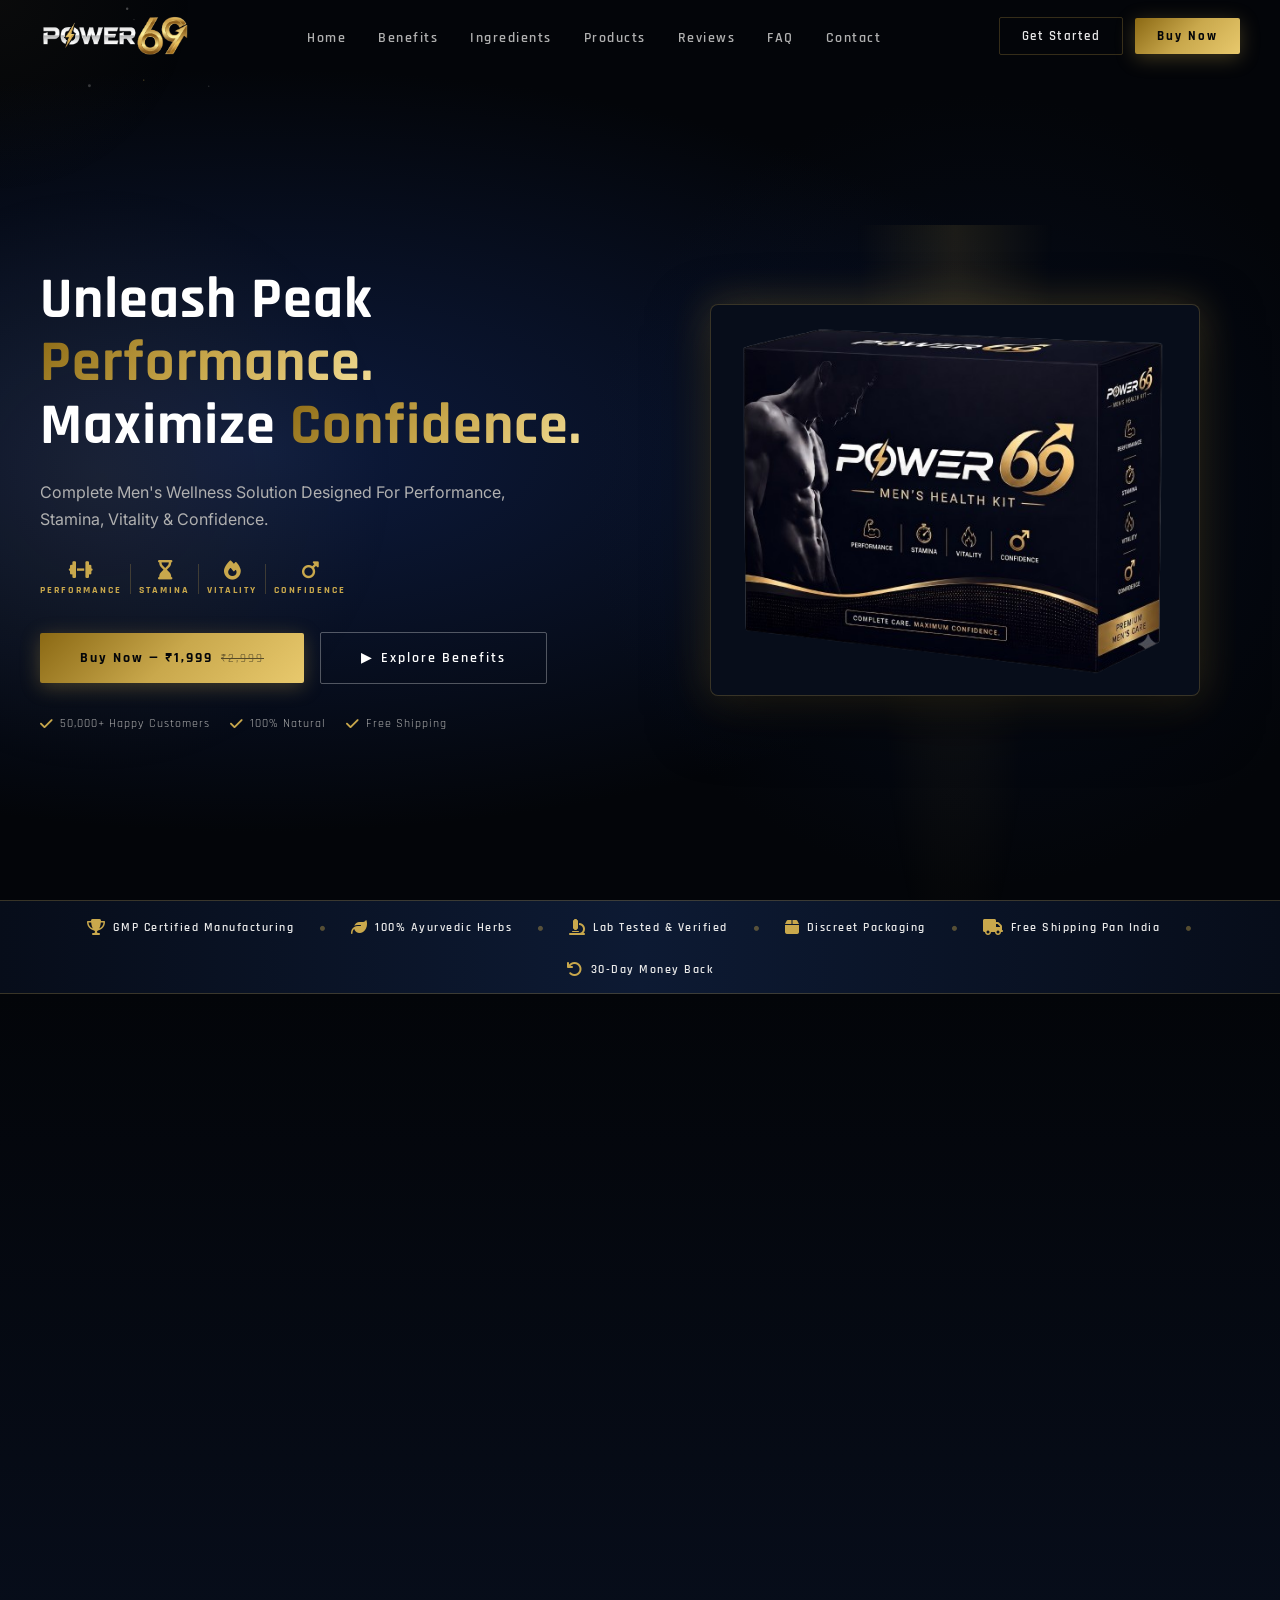
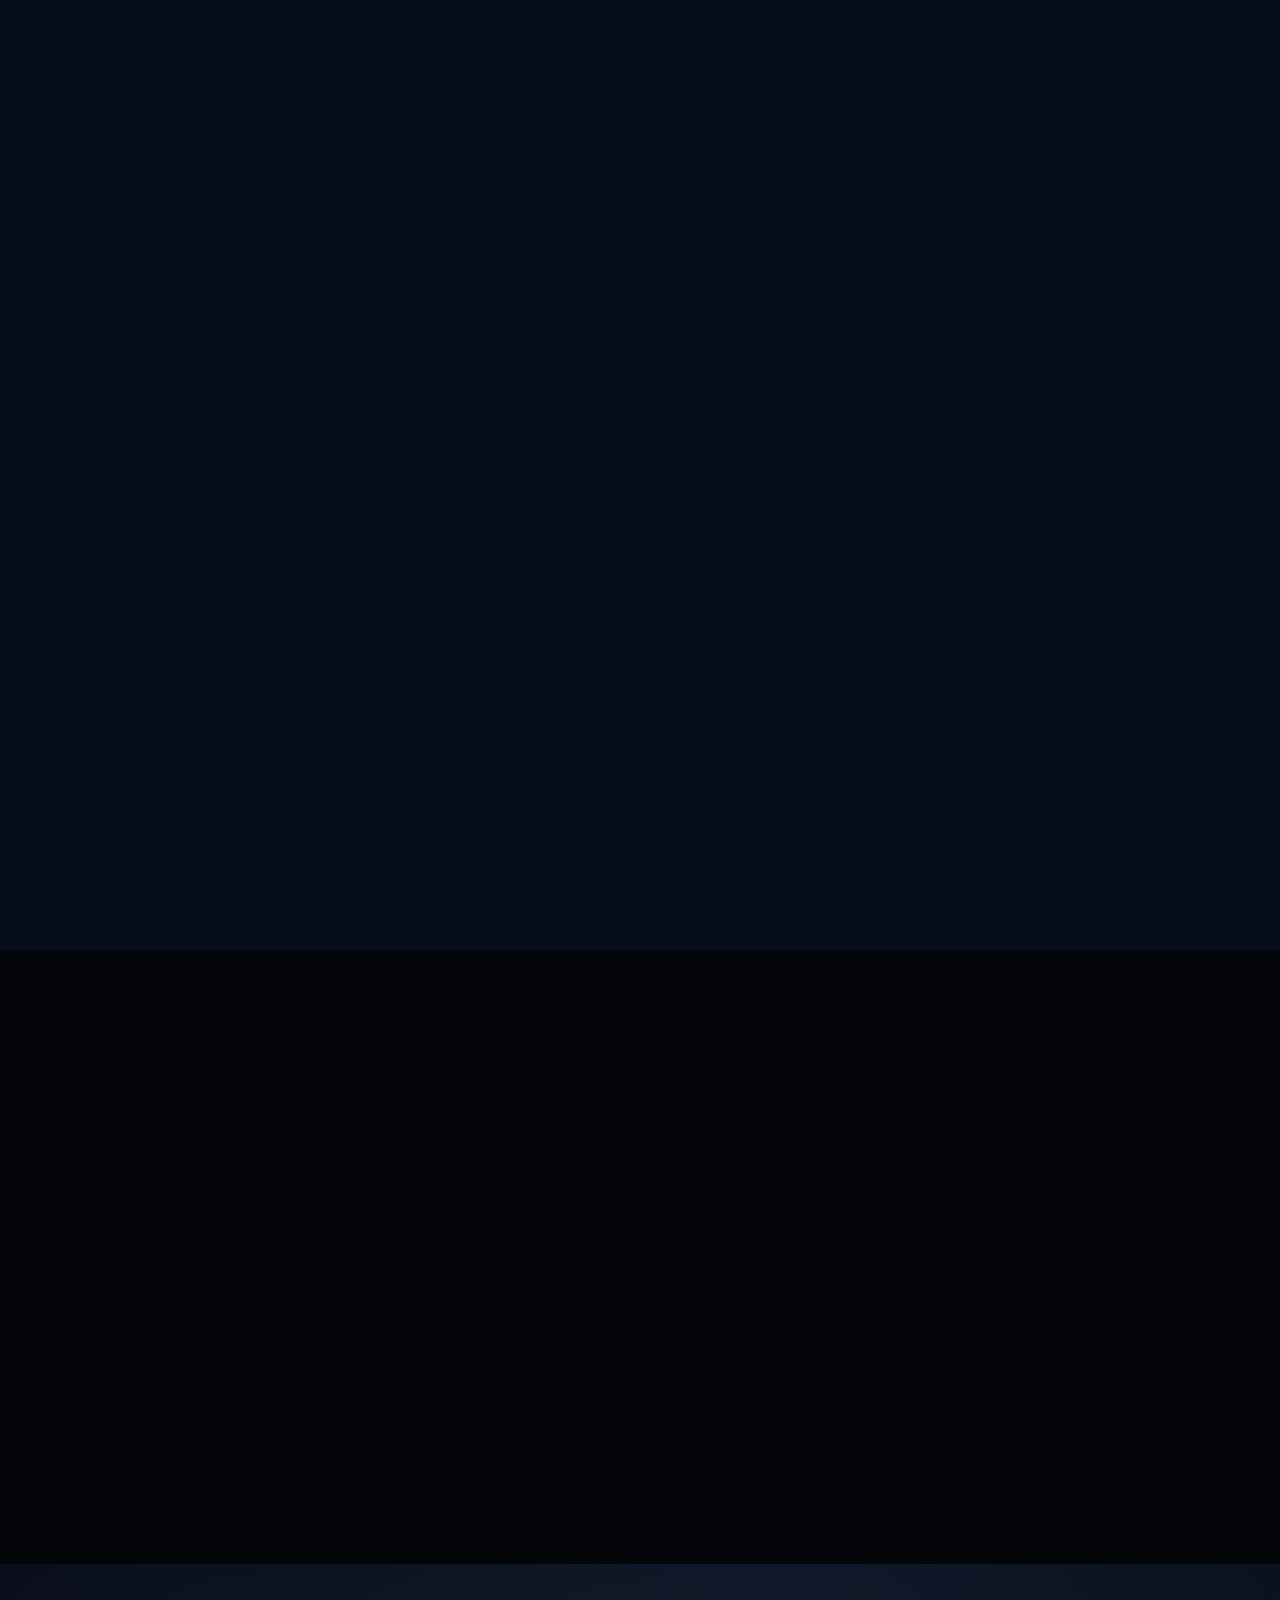
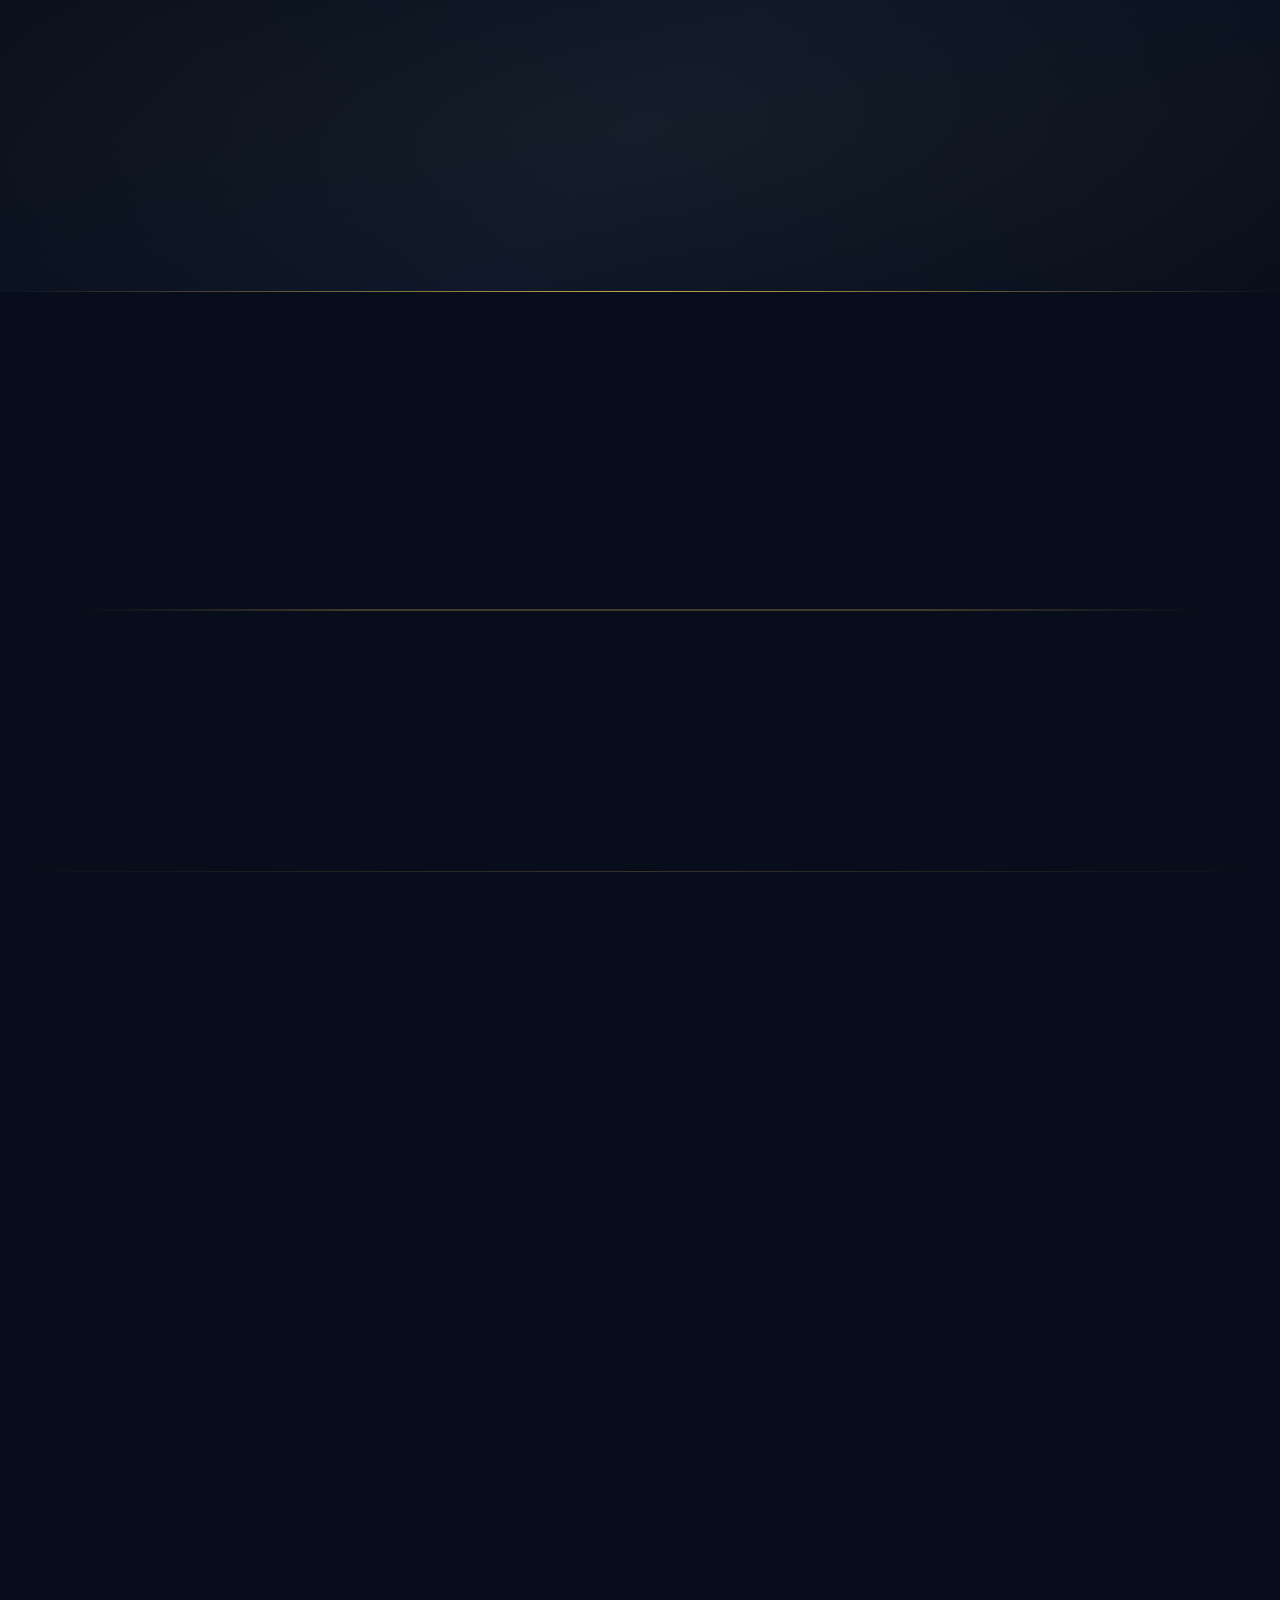
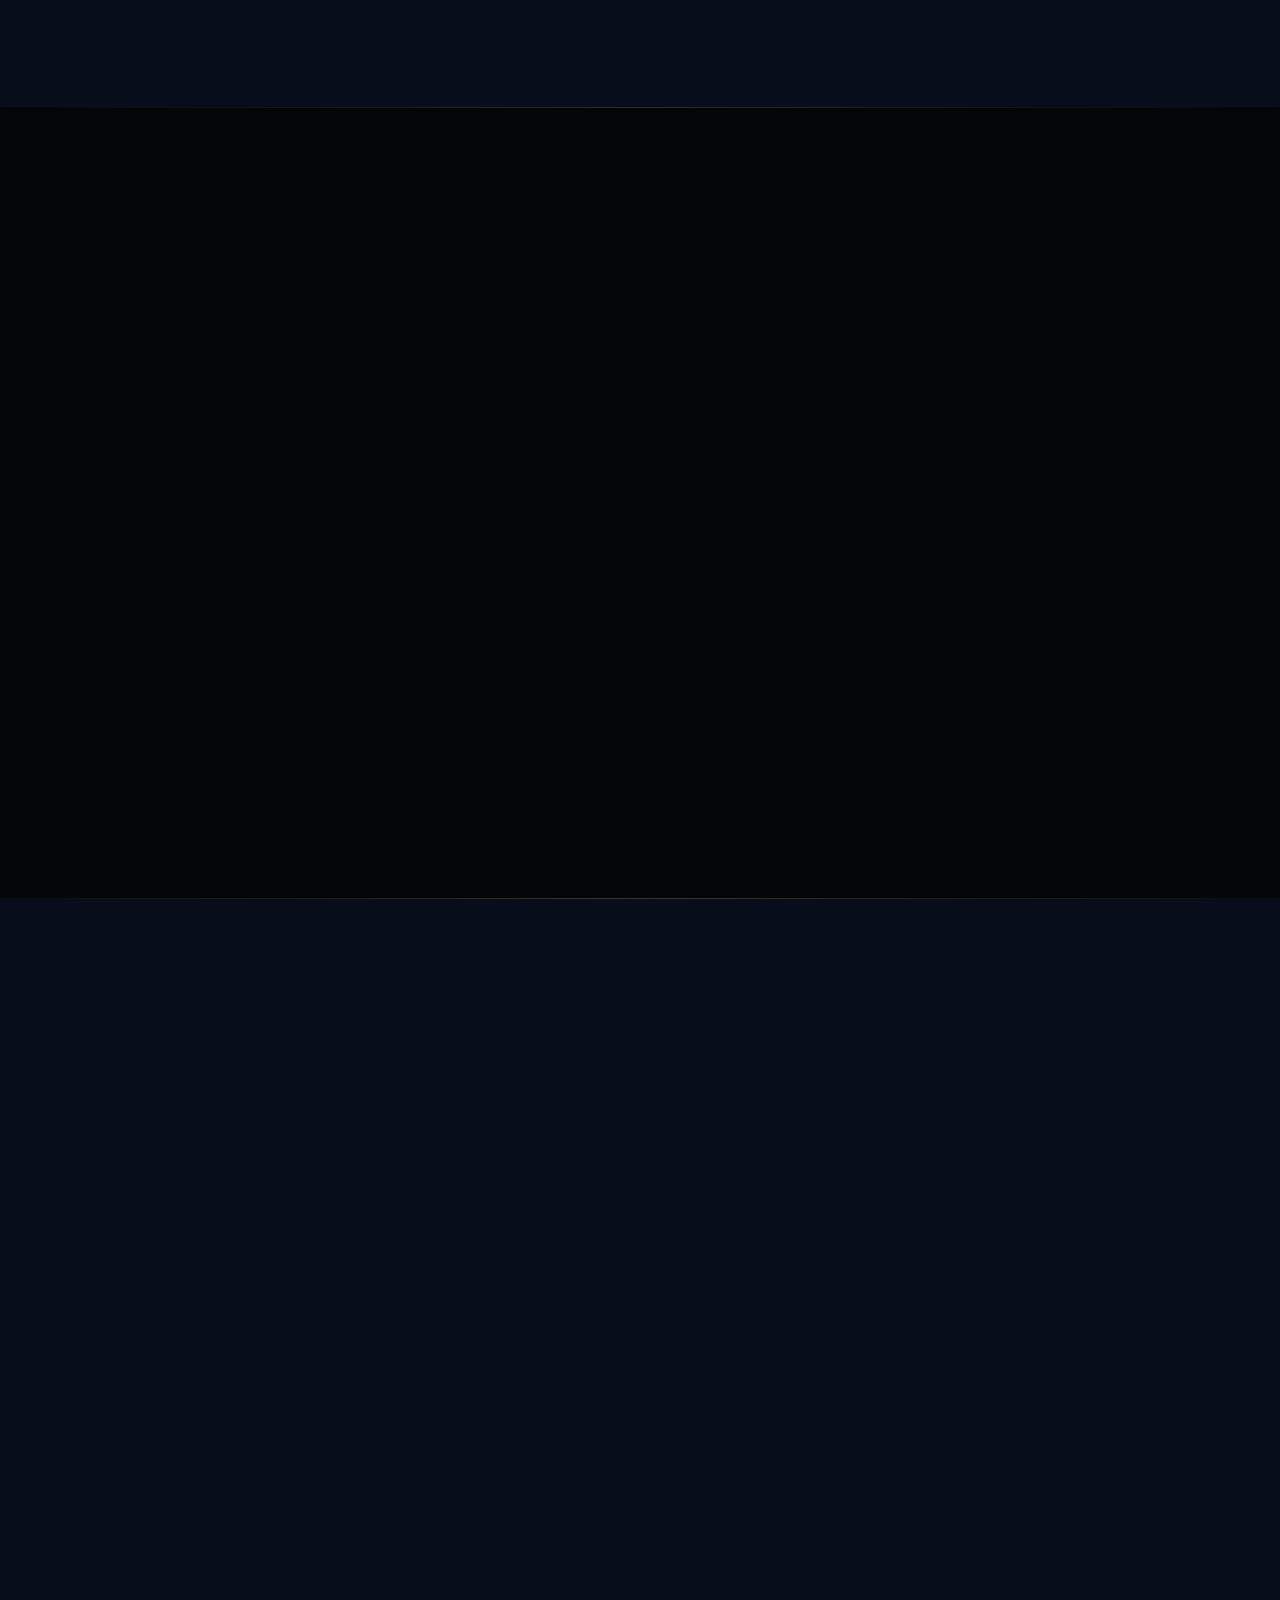
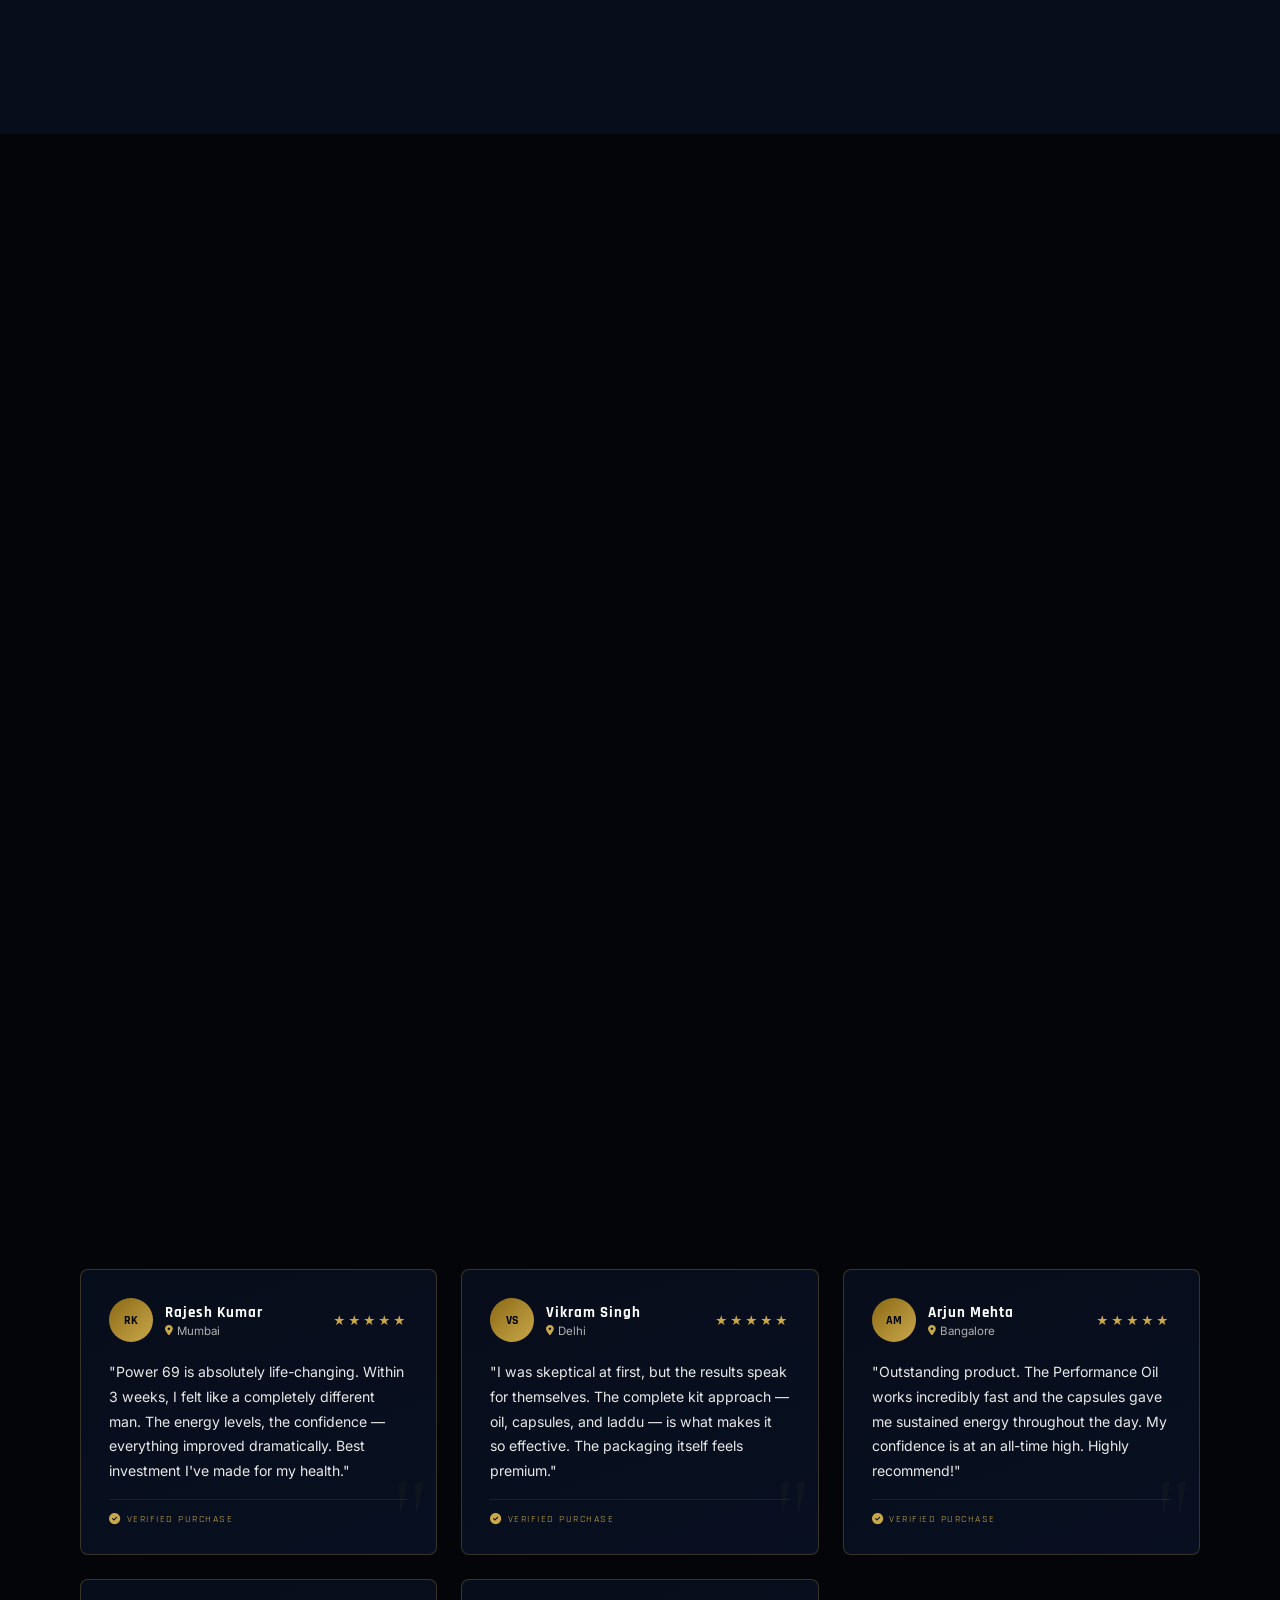
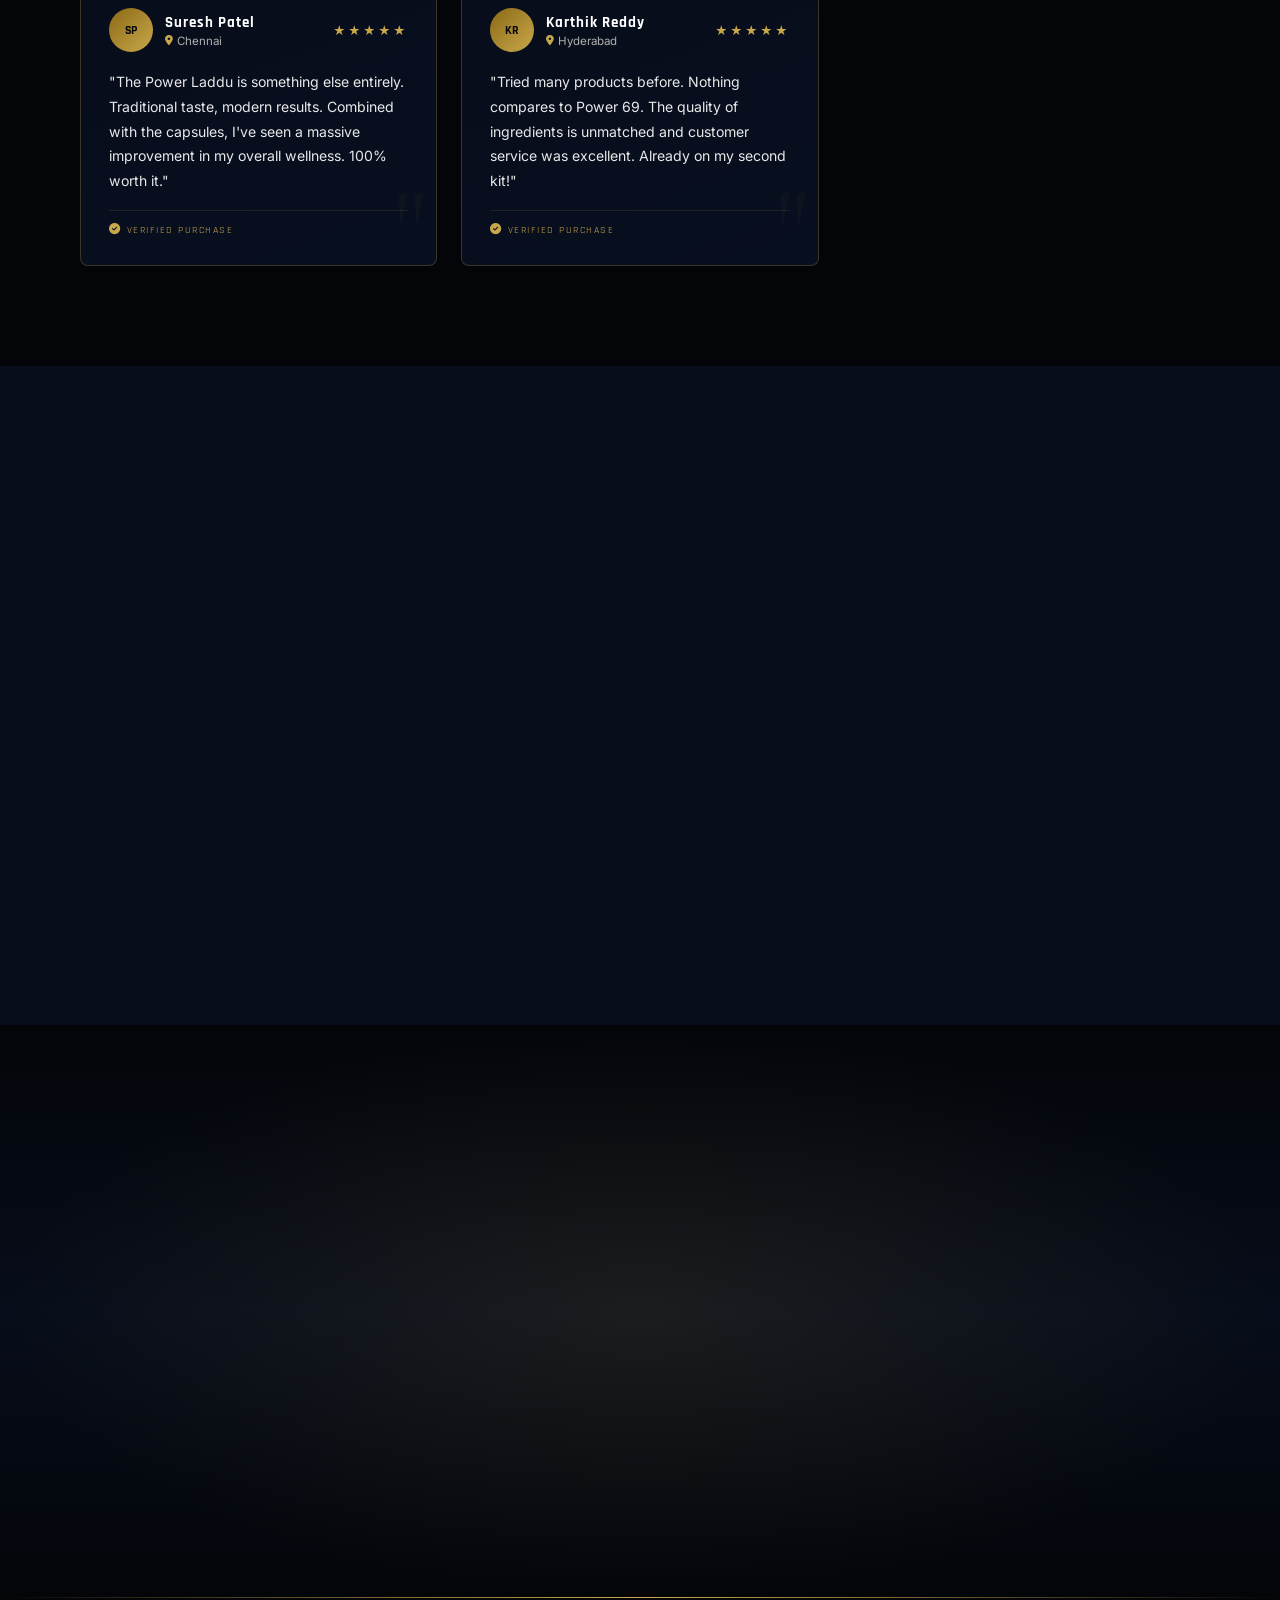
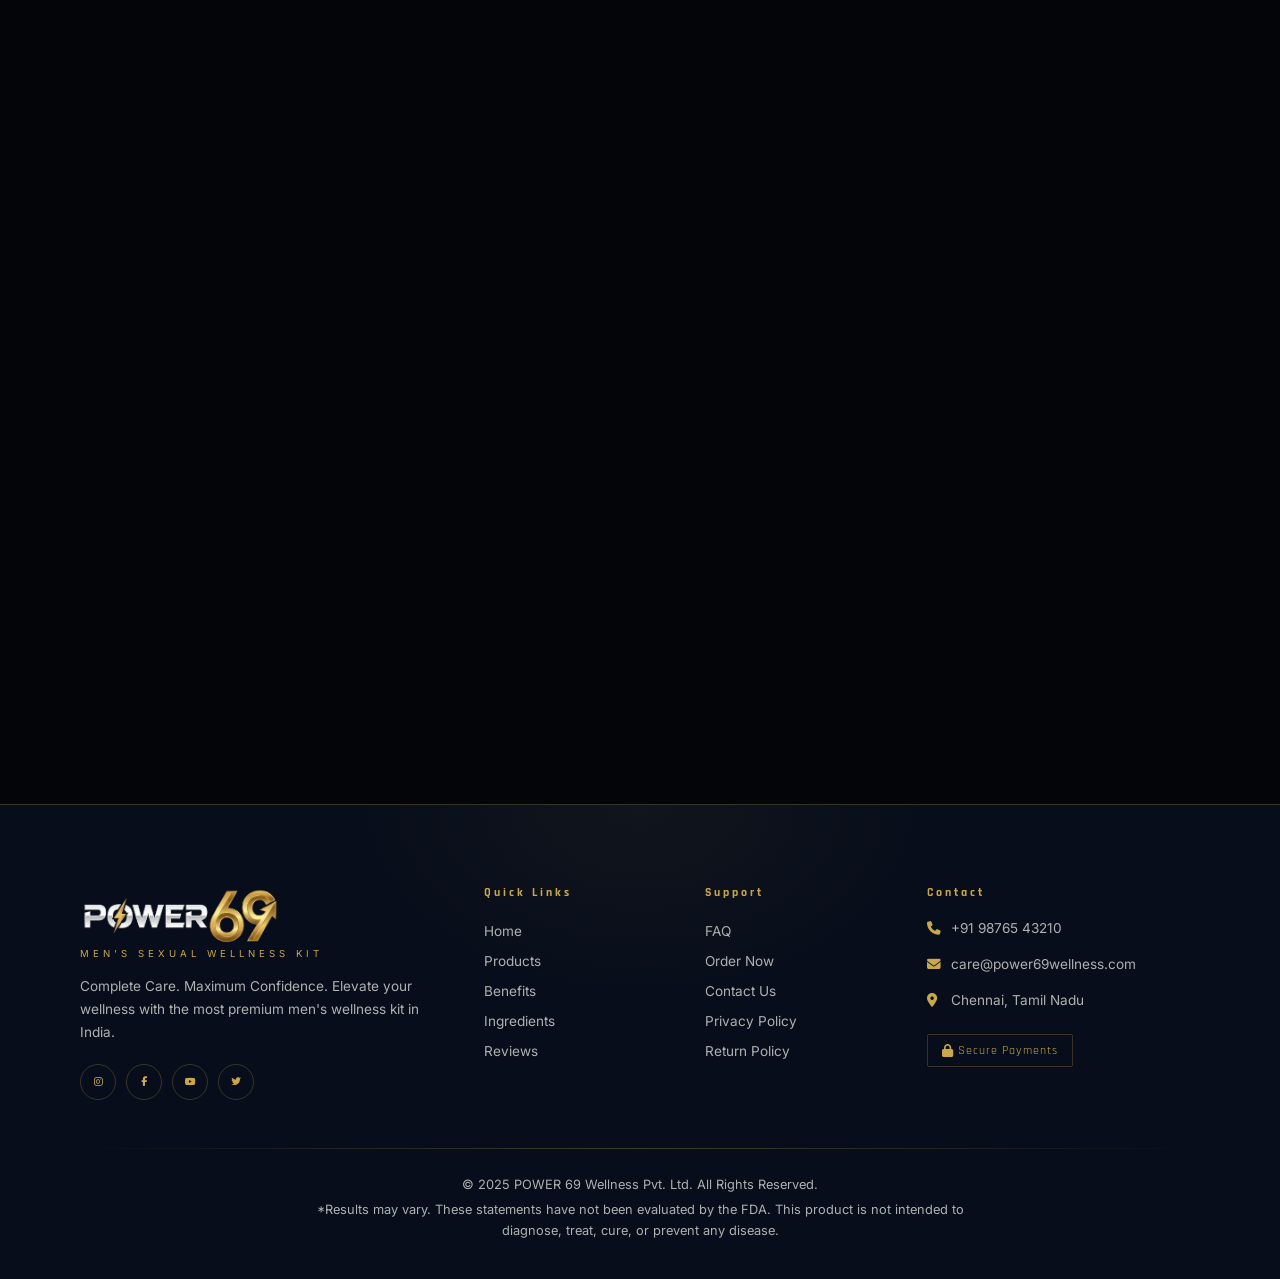
==== commit 31c07b92: "update" ====
--- a/index.html
+++ b/index.html
@@ -71,7 +71,6 @@
   <div class="hero-glow-right"></div>
   <div class="hero-container">
     <div class="hero-left reveal-left">
-      
       <h1 class="hero-headline">
         Unleash Peak<br/>
         <span class="headline-gold">Performance.</span><br/>
@@ -102,9 +101,9 @@
         <div class="trust-item"><span class="t-check"><i class="fas fa-check"></i></span> Free Shipping</div>
       </div>
     </div>
-     <div class="hero-right reveal-right">
+    <div class="hero-right reveal-right">
       <div class="product-showcase">
-        <div class="product-glow-ring"></div>
+        
         <div class="product-float" id="heroProduct">
           <div class="product-box-visual">
            <img src="./img/kit.png" alt="kit-img" class="kit-img">
@@ -112,11 +111,7 @@
         </div>
         <div class="spotlight-effect"></div>
       </div>
-    </div> 
-  </div>
-  <div class="hero-scroll-hint">
-    <div class="scroll-line"></div>
-    <span>SCROLL</span>
+    </div>
   </div>
 </section>
 
@@ -141,7 +136,6 @@
 <section id="features" class="features-section section-pad">
   <div class="container">
     <div class="section-header reveal-up">
-      <div class="section-eyebrow">WHAT POWER 69 DELIVERS</div>
       <h2 class="section-title">4 Pillars of <span class="gold-text">Peak Manhood</span></h2>
       <p class="section-sub">Each element of the kit is engineered to target a specific dimension of men's wellness.</p>
     </div>
@@ -153,7 +147,7 @@
 <section id="products" class="products-section section-pad">
   <div class="container">
     <div class="section-header reveal-up">
-      <div class="section-eyebrow">INSIDE THE KIT</div>
+    
       <h2 class="section-title">Three Products.<br/><span class="gold-text">One Complete Solution.</span></h2>
       <p class="section-sub">A carefully curated trio of Ayurvedic wellness products working together for maximum results.</p>
     </div>
@@ -165,7 +159,7 @@
 <section class="why-section section-pad">
   <div class="container">
     <div class="section-header reveal-up">
-      <div class="section-eyebrow">THE POWER 69 DIFFERENCE</div>
+      
       <h2 class="section-title">Why <span class="gold-text">POWER 69?</span></h2>
     </div>
     <div class="why-grid" id="whyGrid"></div>
@@ -184,13 +178,16 @@
 <section id="benefits" class="benefits-section section-pad">
   <div class="container">
     <div class="section-header reveal-up">
-      <div class="section-eyebrow">YOUR TRANSFORMATION JOURNEY</div>
+    
       <h2 class="section-title">See Results <span class="gold-text">Week by Week</span></h2>
       <p class="section-sub">Experience a progressive transformation as POWER 69 works from the inside out.</p>
     </div>
     <div class="benefits-timeline" id="benefitsTimeline"></div>
   </div>
 </section>
+
+<!-- ===== INDIVIDUAL PRODUCT SECTIONS (Oil / Capsules / Laddu) ===== -->
+<div id="productSectionsContainer"></div>
 
 <!-- ===== INGREDIENTS ===== -->
 <section id="ingredients" class="ingredients-section section-pad">
@@ -204,84 +201,14 @@
   </div>
 </section>
 
-<!-- ===== PRODUCT SHOWCASE ===== -->
-<section class="showcase-section section-pad">
-  <div class="container">
-    <div class="section-header reveal-up">
-      <div class="section-eyebrow">PREMIUM PRESENTATION</div>
-      <h2 class="section-title">Crafted with <span class="gold-text">Luxury</span></h2>
-    </div>
-    <div class="showcase-grid">
-      <div class="showcase-main reveal-left">
-        <div class="showcase-img-wrap">
-          <div class="showcase-product-display">
-            <div class="showcase-kit-visual">
-              <div class="skit-box">
-                <div class="skit-lid">
-                  <div class="skit-brand"><span><i class="fas fa-bolt"></i></span> POWER <span class="sg">69</span><span><i class="fas fa-mars"></i></span></div>
-                  <div class="skit-tag">MEN'S SEXUAL WELLNESS KIT</div>
-                  <div class="skit-wave"></div>
-                </div>
-                <div class="skit-content">
-                  <div class="skit-label">COMPLETE CARE. <span class="gold-text">MAXIMUM CONFIDENCE.</span></div>
-                </div>
-              </div>
-            </div>
-          </div>
-          <div class="showcase-glow"></div>
-        </div>
-      </div>
-      <div class="showcase-right reveal-right">
-        <div class="showcase-points">
-          <div class="sp-item">
-            <div class="sp-num">01</div>
-            <div class="sp-content">
-              <h4>Premium Black Gift Box</h4>
-              <p>Luxury navy-black packaging with magnetic closure. Designed to impress from the first touch.</p>
-            </div>
-          </div>
-          <div class="sp-item">
-            <div class="sp-num">02</div>
-            <div class="sp-content">
-              <h4>Gold Foil Embossing</h4>
-              <p>Premium gold typography and wave accents on every product. A visual statement of quality.</p>
-            </div>
-          </div>
-          <div class="sp-item">
-            <div class="sp-num">03</div>
-            <div class="sp-content">
-              <h4>Discreet & Secure</h4>
-              <p>Ships in plain outer packaging. What's inside stays private — your wellness is your business.</p>
-            </div>
-          </div>
-          <div class="sp-item">
-            <div class="sp-num">04</div>
-            <div class="sp-content">
-              <h4>Complete Kit Format</h4>
-              <p>Everything you need in one box. No hunting for separate products — one order, total coverage.</p>
-            </div>
-          </div>
-        </div>
-      </div>
-    </div>
-  </div>
-</section>
-
 <!-- ===== TESTIMONIALS ===== -->
 <section id="reviews" class="testimonials-section section-pad">
   <div class="container">
     <div class="section-header reveal-up">
-      <div class="section-eyebrow">REAL MEN. REAL RESULTS.</div>
+     
       <h2 class="section-title">What Our Customers <span class="gold-text">Say</span></h2>
     </div>
-    <div class="testimonials-wrapper">
-      <div class="testimonials-track" id="testimonialsTrack"></div>
-    </div>
-    <div class="testimonial-dots" id="testimoniaDots"></div>
-    <div class="testimonial-controls">
-      <button class="tctrl" id="prevBtn">‹</button>
-      <button class="tctrl" id="nextBtn">›</button>
-    </div>
+    <div class="testimonials-grid" id="testimonialsTrack"></div>
   </div>
 </section>
 
@@ -385,14 +312,16 @@
   <div class="container">
     <div class="footer-top">
       <div class="footer-brand">
-        <div class="footer-logo"><span class="nav-bolt"><i class="fas fa-bolt"></i></span> POWER <span class="gold-text">69</span><span class="nav-bolt"><i class="fas fa-mars"></i></span></div>
+        <div class="footer-logo">
+            <img src="./img/logo.png" alt="logo-img" class="footer-img">
+        </div>
         <p class="footer-tagline">MEN'S SEXUAL WELLNESS KIT</p>
         <p class="footer-desc">Complete Care. Maximum Confidence. Elevate your wellness with the most premium men's wellness kit in India.</p>
         <div class="footer-socials">
-          <a href="#" class="fsoc">IG</a>
-          <a href="#" class="fsoc">FB</a>
-          <a href="#" class="fsoc">YT</a>
-          <a href="#" class="fsoc">TW</a>
+          <a href="#" class="fsoc"><i class="fab fa-instagram"></i></a>
+          <a href="#" class="fsoc"><i class="fab fa-facebook-f"></i></a>
+          <a href="#" class="fsoc"><i class="fab fa-youtube"></i></a>
+          <a href="#" class="fsoc"><i class="fab fa-twitter"></i></a>
         </div>
       </div>
       <div class="footer-links-col">
--- a/style.css
+++ b/style.css
@@ -68,15 +68,15 @@
     background: none;
 }
 
-/* ===== FONTAWESOME ICONS ===== */
 i.fas,
-i.fab {
+i.fab,
+i.fa-solid,
+i.fa-regular {
     font-size: inherit;
     line-height: 1;
     vertical-align: middle;
 }
 
-/* ===== SCROLLBAR ===== */
 ::-webkit-scrollbar {
     width: 6px;
 }
@@ -90,7 +90,6 @@
     border-radius: 3px;
 }
 
-/* ===== SELECTION ===== */
 ::selection {
     background: var(--gold);
     color: var(--black);
@@ -122,16 +121,6 @@
     animation: loaderPulse 1.5s ease-in-out infinite;
 }
 
-.loader-bolt {
-    font-size: 2.5rem;
-    animation: boltSpin 2s ease-in-out infinite;
-    filter: drop-shadow(0 0 20px var(--gold));
-}
-
-.loader-bolt i {
-    color: var(--gold);
-}
-
 .loader-text {
     font-family: var(--font-head);
     font-size: 3rem;
@@ -139,19 +128,9 @@
     letter-spacing: 4px;
 }
 
-.loader-p,
-.loader-ower {
-    color: var(--white);
-}
-
-.loader-69 {
-    color: var(--gold);
-    text-shadow: 0 0 20px var(--gold), 0 0 40px rgba(201, 168, 76, 0.5);
-}
-
-.loader-symbol {
-    color: var(--gold);
-    font-size: 2rem;
+.start-logo {
+    max-width: 400px;
+    max-height: 300px;
 }
 
 .loader-tagline {
@@ -198,39 +177,25 @@
     animation: shineMove 2s ease-in-out infinite;
 }
 
-@keyframes boltSpin {
+@keyframes loaderPulse {
 
     0%,
     100% {
-        transform: scale(1);
-        filter: drop-shadow(0 0 20px var(--gold));
+        opacity: 1
     }
 
     50% {
-        transform: scale(1.2);
-        filter: drop-shadow(0 0 40px var(--gold)) drop-shadow(0 0 60px var(--gold2));
-    }
-}
-
-@keyframes loaderPulse {
-
-    0%,
-    100% {
-        opacity: 1;
-    }
-
-    50% {
-        opacity: 0.8;
+        opacity: 0.8
     }
 }
 
 @keyframes shineMove {
     0% {
-        left: -100%;
+        left: -100%
     }
 
     100% {
-        left: 200%;
+        left: 200%
     }
 }
 
@@ -273,18 +238,10 @@
     display: flex;
     align-items: center;
 }
-.start-logo{
-    max-width: 400px;
-    max-height: 300px;
-}
-
-.nav-o {
-    color: var(--gold);
-}
-
-.nav-gold {
-    color: var(--gold);
-    text-shadow: 0 0 15px rgba(201, 168, 76, 0.6);
+
+.logo-img {
+    max-height: 50px;
+    width: auto;
 }
 
 .nav-links {
@@ -572,32 +529,12 @@
     z-index: 2;
     max-width: 1400px;
     margin: 0 auto;
-    padding: 0 40px;
+    padding: 100px 40px 0;
     width: 100%;
     display: grid;
     grid-template-columns: 1fr 1fr;
     gap: 60px;
     align-items: center;
-    padding-top: 100px;
-}
-
-.hero-eyebrow {
-    display: inline-flex;
-    align-items: center;
-    gap: 10px;
-    font-family: var(--font-head);
-    font-size: 0.7rem;
-    font-weight: 700;
-    letter-spacing: 4px;
-    color: var(--gold);
-    margin-bottom: 20px;
-}
-
-.eyebrow-dot {
-    width: 20px;
-    height: 1px;
-    background: var(--gold);
-    opacity: 0.6;
 }
 
 .hero-headline {
@@ -699,7 +636,6 @@
     font-size: 0.9rem;
 }
 
-/* Product Visual in Hero */
 .hero-right {
     display: flex;
     justify-content: center;
@@ -710,26 +646,7 @@
     position: relative;
 }
 
-.product-glow-ring {
-    position: absolute;
-    top: 50%;
-    left: 50%;
-    transform: translate(-50%, -50%);
-    width: 520px;
-    height: 520px;
-    border-radius: 50%;
-    border: 1px solid rgba(247, 197, 60, 0.15);
-    animation: ringPulse 3s ease-in-out infinite;
-}
-
-.product-glow-ring::before {
-    content: '';
-    position: absolute;
-    inset: 20px;
-    border-radius: 50%;
-    border: 1px solid rgba(255, 202, 57, 0.1);
-    animation: ringPulse 3s ease-in-out infinite 0.5s;
-}
+
 
 @keyframes ringPulse {
 
@@ -772,284 +689,9 @@
     box-shadow: 0 20px 60px rgba(0, 0, 0, 0.6), var(--shadow-gold);
 }
 
-.box-top {
-    background: linear-gradient(180deg, #070d1a 0%, #0d1a33 100%);
-    padding: 20px;
-    text-align: center;
-    border-bottom: 2px solid var(--gold);
-}
-
-.box-brand {
-    font-family: var(--font-head);
-    font-size: 1.8rem;
-    font-weight: 700;
-    letter-spacing: 2px;
-    color: var(--white);
-    margin-bottom: 4px;
-    display: flex;
-    align-items: center;
-    justify-content: center;
-    gap: 4px;
-}
-
-.box-bolt {
-    color: var(--gold);
-    display: flex;
-    align-items: center;
-}
-
-.box-bolt i {
-    font-size: 1.5rem;
-}
-
-.box-69 {
-    color: var(--gold);
-    text-shadow: 0 0 15px rgba(201, 168, 76, 0.8);
-}
-
-.box-symbol {
-    color: var(--gold);
-    font-size: 1.2rem;
-    display: flex;
-    align-items: center;
-}
-
-.box-tagline {
-    font-family: var(--font-head);
-    font-size: 0.55rem;
-    letter-spacing: 3px;
-    color: var(--gold);
-    margin-bottom: 12px;
-}
-
-.box-icons-row {
-    display: flex;
-    justify-content: center;
-    align-items: center;
-    gap: 8px;
-    margin-bottom: 10px;
-}
-
-.bi {
-    display: flex;
-    flex-direction: column;
-    align-items: center;
-    gap: 2px;
-}
-
-.bi span {
-    font-size: 0.9rem;
-    display: flex;
-    align-items: center;
-}
-
-.bi span i {
-    color: var(--gold);
-}
-
-.bi small {
-    font-size: 0.45rem;
-    letter-spacing: 1px;
-    color: var(--gold);
-    font-family: var(--font-head);
-    font-weight: 600;
-}
-
-.bi-div {
-    width: 1px;
-    height: 24px;
-    background: rgba(201, 168, 76, 0.4);
-}
-
-.box-wave {
-    height: 20px;
-    background: linear-gradient(90deg, transparent, rgba(201, 168, 76, 0.3) 30%, rgba(201, 168, 76, 0.6) 50%, rgba(201, 168, 76, 0.3) 70%, transparent);
-    margin: 8px 0;
-    clip-path: polygon(0 60%, 10% 20%, 20% 60%, 30% 10%, 40% 60%, 50% 20%, 60% 60%, 70% 10%, 80% 60%, 90% 20%, 100% 60%, 100% 100%, 0% 100%);
-}
-
-.box-slogan {
-    font-family: var(--font-head);
-    font-size: 0.55rem;
-    letter-spacing: 2px;
-    color: var(--white3);
-}
-
-.gold-text {
-    background: linear-gradient(135deg, var(--gold-dark), var(--gold), var(--gold3));
-    -webkit-background-clip: text;
-    -webkit-text-fill-color: transparent;
-    background-clip: text;
-}
-
-.box-products {
-    display: flex;
-    gap: 10px;
-    padding: 16px;
-    background: linear-gradient(180deg, #0a1225 0%, #030509 100%);
-    justify-content: center;
-    align-items: flex-end;
-}
-
-.mini-product {
-    flex: 1;
-    max-width: 100px;
-}
-
-/* Mini bottle */
-.mini-bottle {
-    position: relative;
-}
-
-.bottle-pump {
-    width: 8px;
-    height: 20px;
-    background: linear-gradient(180deg, #1a1a1a, #2a2a2a);
-    margin: 0 auto;
-    border-radius: 2px 2px 0 0;
-    border: 1px solid var(--border-gold);
-}
-
-.bottle-body,
-.jar-body {
-    background: linear-gradient(180deg, #0d0d0d 0%, #1a1a1a 100%);
-    border: 1px solid var(--border-gold);
-    border-radius: 6px;
-    padding: 8px 4px;
-    text-align: center;
-    position: relative;
-    overflow: hidden;
-}
-
-.jar-lid {
-    height: 12px;
-    background: linear-gradient(180deg, #1a1a1a, #0d0d0d);
-    border: 1px solid var(--border-gold);
-    border-radius: 4px 4px 0 0;
-    margin: 0 -1px;
-}
-
-.mini-brand {
-    font-size: 0.45rem;
-    font-weight: 700;
-    letter-spacing: 1px;
-    color: var(--gold);
-    font-family: var(--font-head);
-    margin-bottom: 2px;
-    display: flex;
-    align-items: center;
-    justify-content: center;
-    gap: 2px;
-}
-
-.mini-brand i {
-    font-size: 0.4rem;
-}
-
-.mini-type {
-    font-size: 0.35rem;
-    letter-spacing: 1px;
-    color: var(--white3);
-    font-family: var(--font-head);
-}
-
-.mini-name,
-.mini-name-l {
-    font-size: 0.75rem;
-    font-weight: 700;
-    color: var(--white);
-    font-family: var(--font-head);
-    letter-spacing: 1px;
-    line-height: 1.1;
-}
-
-.mini-name-l {
-    font-size: 0.65rem;
-}
-
-.mini-desc {
-    font-size: 0.3rem;
-    color: var(--white3);
-    line-height: 1.3;
-    margin: 2px 0;
-}
-
-.mini-icon {
-    font-size: 0.9rem;
-    margin: 3px 0;
-    display: flex;
-    align-items: center;
-    justify-content: center;
-}
-
-.mini-icon i {
-    color: var(--gold);
-}
-
-.mini-vol {
-    font-size: 0.4rem;
-    color: var(--gold);
-    letter-spacing: 1px;
-    font-family: var(--font-head);
-}
-
-.bottle-wave {
-    position: absolute;
-    bottom: 0;
-    left: 0;
-    right: 0;
-    height: 8px;
-    background: linear-gradient(90deg, transparent, rgba(201, 168, 76, 0.4) 50%, transparent);
-}
-
-.mini-box-p {
-    background: linear-gradient(180deg, #0a1225 0%, #0d0d0d 100%);
-    border: 1px solid var(--border-gold);
-    border-radius: 4px;
-    padding: 6px 4px;
-    text-align: center;
-    position: relative;
-    overflow: hidden;
-    min-height: 100px;
-}
-
-.laddu-icons {
-    display: flex;
-    justify-content: space-around;
-    margin: 4px 0;
-}
-
-.laddu-icons>div {
-    display: flex;
-    flex-direction: column;
-    align-items: center;
-}
-
-.laddu-icons span {
-    font-size: 0.6rem;
-    display: flex;
-    align-items: center;
-}
-
-.laddu-icons span i {
-    color: var(--gold);
-}
-
-.laddu-icons small {
-    font-size: 0.25rem;
-    color: var(--gold);
-    text-align: center;
-    font-family: var(--font-head);
-    letter-spacing: 0.5px;
-}
-
-.box-side-stripe {
-    position: absolute;
-    right: 0;
-    top: 0;
-    bottom: 0;
-    width: 8px;
-    background: linear-gradient(180deg, var(--gold-dark), var(--gold), var(--gold-dark));
+.kit-img {
+    width: 100%;
+    display: block;
 }
 
 .spotlight-effect {
@@ -1063,46 +705,11 @@
     pointer-events: none;
 }
 
-/* ===== HERO SCROLL ===== */
-.hero-scroll-hint {
-    position: absolute;
-    bottom: 30px;
-    left: 50%;
-    transform: translateX(-50%);
-    display: flex;
-    flex-direction: column;
-    align-items: center;
-    gap: 8px;
-    z-index: 5;
-}
-
-.scroll-line {
-    width: 1px;
-    height: 40px;
-    background: linear-gradient(180deg, var(--gold), transparent);
-    animation: scrollLine 2s ease-in-out infinite;
-}
-
-.hero-scroll-hint span {
-    font-family: var(--font-head);
-    font-size: 0.6rem;
-    letter-spacing: 4px;
-    color: var(--gold);
-    opacity: 0.7;
-}
-
-@keyframes scrollLine {
-
-    0%,
-    100% {
-        opacity: 0.4;
-        transform: scaleY(1);
-    }
-
-    50% {
-        opacity: 1;
-        transform: scaleY(1.2);
-    }
+.gold-text {
+    background: linear-gradient(135deg, var(--gold-dark), var(--gold), var(--gold3));
+    -webkit-background-clip: text;
+    -webkit-text-fill-color: transparent;
+    background-clip: text;
 }
 
 /* ===== TRUST STRIP ===== */
@@ -1193,7 +800,7 @@
     font-size: 1rem;
     color: var(--white3);
     line-height: 1.7;
-    max-width: 600px;
+    max-width: 800px;
     margin: 0 auto;
 }
 
@@ -1282,7 +889,7 @@
     color: var(--white3);
 }
 
-/* ===== PRODUCTS SECTION ===== */
+/* ===== PRODUCTS SECTION — NEW LAYOUT ===== */
 .products-section {
     background: var(--navy);
 }
@@ -1290,16 +897,21 @@
 .products-grid {
     display: grid;
     grid-template-columns: repeat(3, 1fr);
-    gap: 32px;
+    gap: 28px;
 }
 
 .product-card {
     background: linear-gradient(160deg, #0a1225 0%, var(--black) 100%);
     border: 1px solid var(--border-gold);
-    border-radius: 4px;
+    border-radius: 8px;
+    padding: 36px 28px;
+    position: relative;
+    transition: var(--transition);
     overflow: hidden;
-    transition: var(--transition);
-    position: relative;
+    display: flex;
+    flex-direction: column;
+    align-items: center;
+    text-align: center;
 }
 
 .product-card::before {
@@ -1313,111 +925,70 @@
 }
 
 .product-card:hover {
-    transform: translateY(-10px);
+    transform: translateY(-8px);
     box-shadow: 0 20px 60px rgba(0, 0, 0, 0.5), var(--shadow-gold);
     border-color: var(--gold2);
 }
 
-.pc-image-wrap {
-    padding: 40px 40px 20px;
-    display: flex;
+.pc-number {
+    position: absolute;
+    top: 20px;
+    right: 20px;
+    font-family: var(--font-head);
+    font-size: 3rem;
+    font-weight: 700;
+    color: rgba(201, 168, 76, 0.07);
+    line-height: 1;
+}
+
+.pc-icon-wrap {
+    margin-bottom: 24px;
+}
+
+.pc-icon-circle {
+    width: 80px;
+    height: 80px;
+    border-radius: 50%;
+    background: linear-gradient(135deg, rgba(201, 168, 76, 0.15), rgba(201, 168, 76, 0.05));
+    border: 1px solid var(--border-gold2);
+    display: flex;
+    align-items: center;
     justify-content: center;
-    background: radial-gradient(circle at 50% 100%, rgba(201, 168, 76, 0.08) 0%, transparent 70%);
-}
-
-.pc-product-viz {
-    position: relative;
-}
-
-.pc-glow {
-    position: absolute;
-    inset: -20px;
-    border-radius: 50%;
-    background: radial-gradient(circle, rgba(201, 168, 76, 0.12) 0%, transparent 70%);
-    opacity: 0;
-    transition: var(--transition);
-}
-
-.product-card:hover .pc-glow {
-    opacity: 1;
-}
-
-.pc-visual {
-    width: 120px;
-    height: 160px;
-    background: linear-gradient(180deg, #1a1a1a, #0d0d0d);
-    border: 1px solid var(--border-gold);
-    border-radius: 8px;
-    display: flex;
-    flex-direction: column;
-    align-items: center;
-    justify-content: center;
-    padding: 12px;
-    text-align: center;
-    position: relative;
-    overflow: hidden;
-    box-shadow: 0 10px 30px rgba(0, 0, 0, 0.5);
-}
-
-.pc-visual-brand {
-    font-size: 0.5rem;
-    color: var(--gold);
-    font-family: var(--font-head);
+    font-size: 2rem;
+    transition: var(--transition);
+}
+
+.pc-icon-circle i {
+    color: var(--gold);
+}
+
+.product-card:hover .pc-icon-circle {
+    background: linear-gradient(135deg, rgba(201, 168, 76, 0.3), rgba(201, 168, 76, 0.1));
+    box-shadow: 0 0 30px rgba(201, 168, 76, 0.25);
+}
+
+.pc-vol-badge {
+    display: inline-block;
+    font-family: var(--font-head);
+    font-size: 0.6rem;
+    font-weight: 700;
+    letter-spacing: 3px;
+    color: var(--black);
+    background: linear-gradient(135deg, var(--gold-dark), var(--gold));
+    padding: 3px 12px;
+    border-radius: 20px;
+    margin-bottom: 10px;
+}
+
+.pc-body {
+    width: 100%;
+}
+
+.pc-name {
+    font-family: var(--font-head);
+    font-size: 1.4rem;
+    font-weight: 700;
     letter-spacing: 1px;
-}
-
-.pc-visual-type {
-    font-size: 0.4rem;
-    color: var(--white3);
-    font-family: var(--font-head);
-    letter-spacing: 1.5px;
-    margin-bottom: 2px;
-}
-
-.pc-visual-name {
-    font-size: 1rem;
-    font-weight: 700;
-    color: var(--white);
-    font-family: var(--font-head);
-    letter-spacing: 1px;
-}
-
-.pc-visual-icon {
-    font-size: 1.5rem;
-    margin: 6px 0;
-    display: flex;
-    align-items: center;
-}
-
-.pc-visual-icon i {
-    color: var(--gold);
-}
-
-.pc-visual-vol {
-    font-size: 0.45rem;
-    color: var(--gold);
-    font-family: var(--font-head);
-    letter-spacing: 1px;
-}
-
-.pc-visual-wave {
-    position: absolute;
-    bottom: 0;
-    left: 0;
-    right: 0;
-    height: 12px;
-    background: linear-gradient(90deg, transparent, rgba(201, 168, 76, 0.5) 50%, transparent);
-}
-
-.pc-body {
-    padding: 20px 28px 32px;
-}
-
-.pc-name {
-    font-family: var(--font-head);
-    font-size: 1.3rem;
-    font-weight: 700;
-    letter-spacing: 2px;
     color: var(--white);
     margin-bottom: 4px;
 }
@@ -1427,95 +998,108 @@
     color: var(--gold);
     letter-spacing: 1px;
     font-family: var(--font-head);
-    margin-bottom: 12px;
+    margin-bottom: 14px;
 }
 
 .pc-desc {
     font-size: 0.85rem;
     color: var(--white3);
     line-height: 1.6;
-    margin-bottom: 16px;
+    margin-bottom: 20px;
 }
 
 .pc-benefits {
     list-style: none;
+    text-align: left;
 }
 
 .pc-benefits li {
     font-size: 0.8rem;
     color: var(--white2);
-    padding: 5px 0;
+    padding: 7px 0;
     border-bottom: 1px solid rgba(201, 168, 76, 0.08);
     display: flex;
     align-items: center;
-    gap: 8px;
-}
-
-.pc-benefits li::before {
-    content: '';
-    color: var(--gold);
-    font-size: 0.5rem;
+    gap: 10px;
+}
+
+.pc-benefits li i {
+    color: var(--gold);
+    font-size: 0.7rem;
     flex-shrink: 0;
-    width: 4px;
-    height: 4px;
-    background: var(--gold);
-    border-radius: 50%;
-}
-
-/* ===== WHY SECTION ===== */
+}
+
+/* ===== WHY SECTION — NEW 4-COL ===== */
 .why-section {
     background: var(--black);
 }
 
 .why-grid {
     display: grid;
-    grid-template-columns: repeat(2, 1fr);
-    gap: 28px;
+    grid-template-columns: repeat(4, 1fr);
+    gap: 24px;
 }
 
 .why-card {
-    background: linear-gradient(135deg, var(--navy) 0%, #0a1225 100%);
+    background: linear-gradient(160deg, var(--navy) 0%, #0a1225 100%);
     border: 1px solid var(--border-gold);
-    border-radius: 4px;
-    padding: 40px;
+    border-radius: 8px;
+    padding: 36px 28px;
+    text-align: center;
     position: relative;
     overflow: hidden;
     transition: var(--transition);
 }
 
-.why-card::before {
+.why-card::after {
     content: '';
     position: absolute;
-    top: 0;
-    left: -100%;
-    width: 100%;
-    height: 100%;
-    background: linear-gradient(90deg, transparent, rgba(201, 168, 76, 0.05) 50%, transparent);
-    transition: left 0.6s ease;
-}
-
-.why-card:hover::before {
-    left: 100%;
+    bottom: 0;
+    left: 0;
+    right: 0;
+    height: 2px;
+    background: linear-gradient(90deg, transparent, var(--gold), transparent);
+    transform: scaleX(0);
+    transition: var(--transition);
+}
+
+.why-card:hover::after {
+    transform: scaleX(1);
 }
 
 .why-card:hover {
     border-color: var(--gold);
     box-shadow: var(--shadow-gold);
-    transform: translateY(-4px);
-}
-
-.why-card-border {
+    transform: translateY(-6px);
+}
+
+.wc-icon-wrap {
+    position: relative;
+    width: 64px;
+    height: 64px;
+    margin: 0 auto 20px;
+}
+
+.wc-icon-bg {
     position: absolute;
     inset: 0;
-    border-radius: 4px;
-    pointer-events: none;
+    border-radius: 50%;
+    background: linear-gradient(135deg, rgba(201, 168, 76, 0.15), rgba(201, 168, 76, 0.03));
+    border: 1px solid var(--border-gold);
+    transition: var(--transition);
+}
+
+.why-card:hover .wc-icon-bg {
+    background: linear-gradient(135deg, rgba(201, 168, 76, 0.3), rgba(201, 168, 76, 0.08));
 }
 
 .wc-icon {
-    font-size: 2rem;
-    margin-bottom: 16px;
-    display: flex;
-    align-items: center;
+    position: absolute;
+    inset: 0;
+    display: flex;
+    align-items: center;
+    justify-content: center;
+    font-size: 1.6rem;
 }
 
 .wc-icon i {
@@ -1524,7 +1108,7 @@
 
 .wc-title {
     font-family: var(--font-head);
-    font-size: 1.2rem;
+    font-size: 1rem;
     font-weight: 700;
     letter-spacing: 2px;
     color: var(--gold);
@@ -1532,7 +1116,7 @@
 }
 
 .wc-desc {
-    font-size: 0.9rem;
+    font-size: 0.82rem;
     line-height: 1.7;
     color: var(--white3);
 }
@@ -1588,7 +1172,7 @@
 }
 
 .stat-item {
-    padding: 20px;
+    padding: 24px 20px;
     position: relative;
 }
 
@@ -1600,6 +1184,19 @@
     bottom: 20%;
     width: 1px;
     background: var(--border-gold);
+}
+
+.stat-icon {
+    font-size: 1.4rem;
+    margin-bottom: 10px;
+    display: flex;
+    align-items: center;
+    justify-content: center;
+}
+
+.stat-icon i {
+    color: var(--gold);
+    opacity: 0.7;
 }
 
 .stat-number {
@@ -1636,7 +1233,7 @@
 .benefits-timeline::before {
     content: '';
     position: absolute;
-    top: 40px;
+    top: 60px;
     left: 0;
     right: 0;
     height: 2px;
@@ -1651,13 +1248,36 @@
     text-align: center;
 }
 
+.bt-icon-wrap {
+    display: flex;
+    flex-direction: column;
+    align-items: center;
+    margin-bottom: 20px;
+}
+
+.bt-icon {
+    width: 44px;
+    height: 44px;
+    border-radius: 50%;
+    background: linear-gradient(135deg, rgba(201, 168, 76, 0.2), rgba(201, 168, 76, 0.05));
+    border: 1px solid var(--border-gold);
+    display: flex;
+    align-items: center;
+    justify-content: center;
+    font-size: 1rem;
+    margin-bottom: 8px;
+}
+
+.bt-icon i {
+    color: var(--gold);
+}
+
 .bt-dot {
-    width: 16px;
-    height: 16px;
+    width: 12px;
+    height: 12px;
     border-radius: 50%;
     background: var(--gold);
     border: 3px solid var(--navy);
-    margin: 33px auto 30px;
     position: relative;
     z-index: 1;
     box-shadow: 0 0 15px rgba(201, 168, 76, 0.6), 0 0 30px rgba(201, 168, 76, 0.3);
@@ -1668,7 +1288,7 @@
     font-size: 0.7rem;
     letter-spacing: 3px;
     color: var(--gold);
-    margin-bottom: 10px;
+    margin-bottom: 8px;
 }
 
 .bt-title {
@@ -1686,6 +1306,229 @@
     color: var(--white3);
 }
 
+/* ===== INDIVIDUAL PRODUCT SECTIONS ===== */
+.individual-product-section {
+    position: relative;
+    overflow: hidden;
+}
+
+.individual-product-section::before {
+    content: '';
+    position: absolute;
+    top: 0;
+    left: 0;
+    right: 0;
+    height: 1px;
+    background: linear-gradient(90deg, transparent, var(--border-gold), transparent);
+}
+
+.ip-grid {
+    display: grid;
+    grid-template-columns: 1fr 1fr;
+    gap: 80px;
+    align-items: center;
+}
+
+.ip-grid--reverse {
+    direction: rtl;
+}
+
+.ip-grid--reverse>* {
+    direction: ltr;
+}
+
+/* Image column */
+.ip-image-col {
+    position: relative;
+}
+
+.ip-img-wrap {
+    position: relative;
+    display: flex;
+    align-items: center;
+    justify-content: center;
+    padding: 40px;
+}
+
+.ip-img-glow {
+    position: absolute;
+    top: 50%;
+    left: 50%;
+    transform: translate(-50%, -50%);
+    width: 350px;
+    height: 350px;
+    border-radius: 50%;
+    background: radial-gradient(circle, rgba(201, 168, 76, 0.12) 0%, transparent 70%);
+    pointer-events: none;
+}
+
+
+
+.ip-product-img {
+    position: relative;
+    z-index: 2;
+    max-height: 520px;
+    width: auto;
+    max-width: 100%;
+    object-fit: contain;
+    filter: drop-shadow(0 20px 60px rgba(0, 0, 0, 0.6)) drop-shadow(0 0 30px rgba(201, 168, 76, 0.2));
+    animation: floatProduct 5s ease-in-out infinite;
+}
+
+/* Fallback visual when image not found */
+.ip-fallback-visual {
+    position: relative;
+    z-index: 2;
+    width: 260px;
+    height: 320px;
+    background: linear-gradient(160deg, #0a1225, var(--black));
+    border: 1px solid var(--border-gold);
+    border-radius: 12px;
+    display: flex;
+    align-items: center;
+    justify-content: center;
+    box-shadow: 0 20px 60px rgba(0, 0, 0, 0.5), var(--shadow-gold);
+    animation: floatProduct 5s ease-in-out infinite;
+}
+
+.ip-fallback-inner {
+    text-align: center;
+    display: flex;
+    flex-direction: column;
+    align-items: center;
+    gap: 12px;
+}
+
+.ip-fallback-inner i {
+    font-size: 4rem;
+    color: var(--gold);
+}
+
+.ip-fallback-name {
+    font-family: var(--font-head);
+    font-size: 1.2rem;
+    font-weight: 700;
+    letter-spacing: 2px;
+    color: var(--white);
+}
+
+.ip-fallback-vol {
+    font-family: var(--font-head);
+    font-size: 0.7rem;
+    letter-spacing: 3px;
+    color: var(--gold);
+}
+
+.ip-badge {
+    position: absolute;
+    top: 20px;
+    right: 20px;
+    background: linear-gradient(135deg, var(--gold-dark), var(--gold));
+    color: var(--black);
+    font-family: var(--font-head);
+    font-size: 0.65rem;
+    font-weight: 700;
+    letter-spacing: 2px;
+    padding: 5px 14px;
+    border-radius: 20px;
+    z-index: 10;
+}
+
+/* Content column */
+.ip-content-col {
+    padding: 20px 0;
+}
+
+.ip-eyebrow {
+    font-family: var(--font-head);
+    font-size: 0.65rem;
+    font-weight: 700;
+    letter-spacing: 5px;
+    color: var(--gold);
+    margin-bottom: 12px;
+    display: block;
+}
+
+.ip-title {
+    font-family: var(--font-head);
+    font-size: clamp(1.8rem, 3vw, 2.6rem);
+    font-weight: 700;
+    line-height: 1.15;
+    margin-bottom: 18px;
+    letter-spacing: 1px;
+}
+
+.ip-desc {
+    font-size: 0.95rem;
+    line-height: 1.8;
+    color: var(--white3);
+    margin-bottom: 28px;
+}
+
+.ip-benefits-list {
+    list-style: none;
+    margin-bottom: 32px;
+}
+
+.ip-benefits-list li {
+    display: flex;
+    align-items: flex-start;
+    gap: 12px;
+    padding: 10px 0;
+    border-bottom: 1px solid rgba(201, 168, 76, 0.08);
+    font-size: 0.9rem;
+    color: var(--white2);
+    line-height: 1.5;
+}
+
+.ip-benefit-dot {
+    width: 22px;
+    height: 22px;
+    flex-shrink: 0;
+    border-radius: 50%;
+    background: rgba(201, 168, 76, 0.15);
+    border: 1px solid var(--border-gold);
+    display: flex;
+    align-items: center;
+    justify-content: center;
+    font-size: 0.55rem;
+    margin-top: 1px;
+}
+
+.ip-benefit-dot i {
+    color: var(--gold);
+}
+
+.ip-how-to {
+    background: rgba(201, 168, 76, 0.05);
+    border: 1px solid var(--border-gold);
+    border-left: 3px solid var(--gold);
+    border-radius: 4px;
+    padding: 18px 20px;
+}
+
+.ip-how-label {
+    font-family: var(--font-head);
+    font-size: 0.65rem;
+    font-weight: 700;
+    letter-spacing: 3px;
+    color: var(--gold);
+    margin-bottom: 8px;
+    display: flex;
+    align-items: center;
+    gap: 6px;
+}
+
+.ip-how-label i {
+    font-size: 0.75rem;
+}
+
+.ip-how-text {
+    font-size: 0.85rem;
+    line-height: 1.7;
+    color: var(--white2);
+}
+
 /* ===== INGREDIENTS ===== */
 .ingredients-section {
     background: var(--black);
@@ -1700,7 +1543,7 @@
 .ingredient-card {
     background: linear-gradient(160deg, var(--navy) 0%, var(--black) 100%);
     border: 1px solid var(--border-gold);
-    border-radius: 4px;
+    border-radius: 8px;
     padding: 32px;
     transition: var(--transition);
     position: relative;
@@ -1758,215 +1601,81 @@
     font-size: 0.85rem;
     line-height: 1.6;
     color: var(--white2);
-}
-
-/* ===== SHOWCASE ===== */
-.showcase-section {
-    background: var(--navy);
-}
-
-.showcase-grid {
-    display: grid;
-    grid-template-columns: 1fr 1fr;
-    gap: 60px;
-    align-items: center;
-}
-
-.showcase-img-wrap {
-    position: relative;
-}
-
-.showcase-product-display {
-    display: flex;
-    justify-content: center;
-    align-items: center;
-    padding: 40px;
-}
-
-.showcase-kit-visual {
-    width: 300px;
-    box-shadow: 0 30px 80px rgba(0, 0, 0, 0.6), var(--shadow-gold);
-}
-
-.skit-box {
-    background: linear-gradient(160deg, #0a1225, #030509);
-    border: 1px solid var(--border-gold);
-    border-radius: 6px;
-    overflow: hidden;
-}
-
-.skit-lid {
-    background: linear-gradient(180deg, #070d1a, #0d1a33);
-    padding: 20px;
-    text-align: center;
-    border-bottom: 2px solid var(--gold);
-}
-
-.skit-brand {
-    font-family: var(--font-head);
-    font-size: 1.4rem;
+    margin-bottom: 14px;
+}
+
+.ic-learn {
+    font-family: var(--font-head);
+    font-size: 0.7rem;
     font-weight: 700;
     letter-spacing: 2px;
-    color: var(--white);
-    margin-bottom: 4px;
-    display: flex;
-    align-items: center;
-    justify-content: center;
-    gap: 4px;
-}
-
-.skit-brand span {
-    display: flex;
-    align-items: center;
-}
-
-.skit-brand span i {
-    font-size: 1.1rem;
-    color: var(--gold);
-}
-
-.sg {
-    color: var(--gold);
-    text-shadow: 0 0 10px rgba(201, 168, 76, 0.6);
-}
-
-.skit-tag {
-    font-size: 0.5rem;
-    letter-spacing: 3px;
-    color: var(--gold);
-    font-family: var(--font-head);
-}
-
-.skit-wave {
-    height: 12px;
-    margin: 10px 0 0;
-    background: linear-gradient(90deg, transparent, rgba(201, 168, 76, 0.5) 50%, transparent);
-    clip-path: polygon(0 60%, 12% 0%, 25% 60%, 38% 0%, 50% 60%, 62% 0%, 75% 60%, 88% 0%, 100% 60%, 100% 100%, 0% 100%);
-}
-
-.skit-content {
-    padding: 16px;
-    text-align: center;
-}
-
-.skit-content p {
+    color: var(--gold);
+    display: flex;
+    align-items: center;
+    gap: 6px;
+    opacity: 0;
+    transition: var(--transition);
+    transform: translateX(-8px);
+}
+
+.ic-learn i {
     font-size: 0.65rem;
-    letter-spacing: 2px;
-    color: var(--white3);
-    font-family: var(--font-head);
-}
-
-.showcase-glow {
-    position: absolute;
-    top: 50%;
-    left: 50%;
-    transform: translate(-50%, -50%);
-    width: 400px;
-    height: 400px;
-    border-radius: 50%;
-    background: radial-gradient(circle, rgba(201, 168, 76, 0.06) 0%, transparent 70%);
-    pointer-events: none;
-}
-
-.showcase-points {
-    display: flex;
-    flex-direction: column;
-    gap: 28px;
-}
-
-.sp-item {
-    display: flex;
-    gap: 20px;
-    align-items: flex-start;
-}
-
-.sp-num {
-    font-family: var(--font-head);
-    font-size: 1.8rem;
-    font-weight: 700;
-    color: rgba(201, 168, 76, 0.2);
-    line-height: 1;
-    flex-shrink: 0;
-    width: 40px;
-}
-
-.sp-content h4 {
-    font-family: var(--font-head);
-    font-size: 1rem;
-    font-weight: 700;
-    letter-spacing: 1.5px;
-    color: var(--gold);
-    margin-bottom: 6px;
-}
-
-.sp-content p {
-    font-size: 0.85rem;
-    line-height: 1.6;
-    color: var(--white3);
-}
-
-/* ===== TESTIMONIALS ===== */
+}
+
+.ingredient-card:hover .ic-learn {
+    opacity: 1;
+    transform: translateX(0);
+}
+
+/* ===== TESTIMONIALS — NEW GRID LAYOUT ===== */
 .testimonials-section {
     background: var(--black);
 }
 
-.testimonials-wrapper {
-    overflow: hidden;
-    margin-bottom: 24px;
-}
-
-.testimonials-track {
-    display: flex;
-    transition: transform 0.6s cubic-bezier(0.25, 0.46, 0.45, 0.94);
-    will-change: transform;
+.testimonials-grid {
+    display: grid;
+    grid-template-columns: repeat(3, 1fr);
+    gap: 24px;
 }
 
 .tcard {
-    min-width: calc(100% / 3);
-    padding: 0 12px;
-    flex-shrink: 0;
+    /* No min-width needed — grid handles it */
 }
 
 .tcard-inner {
-    background: var(--glass);
-    backdrop-filter: blur(20px);
+    background: linear-gradient(160deg, var(--navy) 0%, #080f20 100%);
     border: 1px solid var(--border-gold);
-    border-radius: 4px;
-    padding: 36px;
+    border-radius: 8px;
+    padding: 28px;
     position: relative;
     overflow: hidden;
     height: 100%;
+    transition: var(--transition);
 }
 
 .tcard-inner::before {
     content: '"';
     position: absolute;
-    top: -10px;
-    right: 20px;
-    font-size: 8rem;
-    color: rgba(201, 168, 76, 0.06);
+    bottom: -20px;
+    right: 10px;
+    font-size: 7rem;
+    color: rgba(201, 168, 76, 0.04);
     font-family: var(--font-display);
     line-height: 1;
-}
-
-.tc-stars {
-    color: var(--gold);
-    font-size: 0.85rem;
-    margin-bottom: 16px;
-    letter-spacing: 2px;
-}
-
-.tc-text {
-    font-size: 0.9rem;
-    line-height: 1.7;
-    color: var(--white2);
-    margin-bottom: 24px;
-}
-
-.tc-author {
-    display: flex;
-    align-items: center;
-    gap: 14px;
+    pointer-events: none;
+}
+
+.tcard-inner:hover {
+    border-color: var(--gold2);
+    box-shadow: 0 10px 40px rgba(0, 0, 0, 0.4), 0 0 20px rgba(201, 168, 76, 0.1);
+    transform: translateY(-4px);
+}
+
+.tc-top {
+    display: flex;
+    align-items: center;
+    gap: 12px;
+    margin-bottom: 18px;
 }
 
 .tc-avatar {
@@ -1984,72 +1693,60 @@
     flex-shrink: 0;
 }
 
+.tc-meta {
+    flex: 1;
+}
+
 .tc-name {
     font-family: var(--font-head);
-    font-size: 0.9rem;
+    font-size: 0.95rem;
     font-weight: 700;
     letter-spacing: 1px;
     color: var(--white);
 }
 
 .tc-loc {
+    font-size: 0.72rem;
+    color: var(--white3);
+    display: flex;
+    align-items: center;
+    gap: 4px;
+    margin-top: 2px;
+}
+
+.tc-loc i {
+    color: var(--gold);
+    font-size: 0.65rem;
+}
+
+.tc-rating {
+    color: var(--gold);
     font-size: 0.75rem;
-    color: var(--white3);
+    letter-spacing: 2px;
+    flex-shrink: 0;
+}
+
+.tc-text {
+    font-size: 0.88rem;
+    line-height: 1.75;
+    color: var(--white2);
+    margin-bottom: 16px;
 }
 
 .tc-verified {
     font-size: 0.65rem;
     color: var(--gold);
-    margin-top: 2px;
-    letter-spacing: 1px;
-}
-
-.testimonial-dots {
-    display: flex;
-    justify-content: center;
-    gap: 8px;
-    margin-bottom: 16px;
-}
-
-.tdot {
-    width: 8px;
-    height: 8px;
-    border-radius: 50%;
-    background: var(--border-gold);
-    transition: var(--transition);
-    cursor: pointer;
-}
-
-.tdot.active {
-    background: var(--gold);
-    width: 24px;
-    border-radius: 4px;
-}
-
-.testimonial-controls {
-    display: flex;
-    justify-content: center;
-    gap: 12px;
-}
-
-.tctrl {
-    width: 44px;
-    height: 44px;
-    border-radius: 50%;
-    border: 1px solid var(--border-gold);
-    color: var(--gold);
-    font-size: 1.4rem;
-    display: flex;
-    align-items: center;
-    justify-content: center;
-    transition: var(--transition);
-    cursor: pointer;
-}
-
-.tctrl:hover {
-    background: var(--gold);
-    color: var(--black);
-    border-color: var(--gold);
+    letter-spacing: 1.5px;
+    font-family: var(--font-head);
+    display: flex;
+    align-items: center;
+    gap: 5px;
+    border-top: 1px solid rgba(201, 168, 76, 0.12);
+    padding-top: 12px;
+}
+
+.tc-verified i {
+    font-size: 0.7rem;
 }
 
 /* ===== FAQ ===== */
@@ -2076,26 +1773,34 @@
 }
 
 .faq-question {
-    padding: 22px 28px;
+    padding: 20px 24px;
     cursor: pointer;
     display: flex;
     align-items: center;
-    justify-content: space-between;
-    gap: 16px;
+    gap: 14px;
+}
+
+.faq-icon-left {
+    font-size: 1rem;
+    color: var(--gold);
+    flex-shrink: 0;
+    display: flex;
+    align-items: center;
 }
 
 .faq-q-text {
     font-family: var(--font-head);
-    font-size: 0.95rem;
+    font-size: 0.9rem;
     font-weight: 600;
     letter-spacing: 0.5px;
     color: var(--white);
     line-height: 1.4;
+    flex: 1;
 }
 
 .faq-icon {
-    width: 28px;
-    height: 28px;
+    width: 26px;
+    height: 26px;
     flex-shrink: 0;
     border: 1px solid var(--border-gold);
     border-radius: 50%;
@@ -2117,7 +1822,7 @@
 .faq-answer {
     max-height: 0;
     overflow: hidden;
-    transition: max-height 0.4s ease, padding 0.3s ease;
+    transition: max-height 0.4s ease;
 }
 
 .faq-item.open .faq-answer {
@@ -2125,12 +1830,11 @@
 }
 
 .faq-a-text {
-    padding: 0 28px 22px;
+    padding: 16px 24px 20px;
     font-size: 0.88rem;
     line-height: 1.7;
     color: var(--white3);
     border-top: 1px solid var(--border-gold);
-    padding-top: 16px;
 }
 
 /* ===== CTA BANNER ===== */
@@ -2408,11 +2112,8 @@
 }
 
 .footer-logo {
-    font-family: var(--font-head);
-    font-size: 1.5rem;
-    font-weight: 700;
-    letter-spacing: 3px;
-    margin-bottom: 8px;
+   width: 200px;
+
     display: flex;
     align-items: center;
     gap: 4px;
@@ -2505,14 +2206,13 @@
     padding: 8px 14px;
     border: 1px solid var(--border-gold);
     border-radius: 2px;
-    display: inline-block;
+    display: inline-flex;
+    align-items: center;
+    gap: 6px;
     font-size: 0.75rem;
     color: var(--gold);
     font-family: var(--font-head);
     letter-spacing: 1px;
-    display: flex;
-    align-items: center;
-    gap: 6px;
 }
 
 .footer-badge i {
@@ -2650,188 +2350,6 @@
 .revealed {
     opacity: 1 !important;
     transform: none !important;
-}
-
-/* ===== RESPONSIVE ===== */
-@media (max-width: 1100px) {
-    .features-grid {
-        grid-template-columns: repeat(2, 1fr);
-    }
-
-    .footer-top {
-        grid-template-columns: 1fr 1fr;
-    }
-}
-
-@media (max-width: 900px) {
-    .hero-container {
-        grid-template-columns: 1fr;
-        text-align: center;
-        padding-top: 120px;
-    }
-
-    .hero-right {
-        display: none;
-    }
-
-    .hero-icons,
-    .hero-ctas,
-    .hero-trust {
-        justify-content: center;
-    }
-
-    .hero-sub {
-        margin: 0 auto 28px;
-    }
-
-    .hero-eyebrow {
-        justify-content: center;
-    }
-
-    .products-grid {
-        grid-template-columns: 1fr 1fr;
-    }
-
-    .why-grid {
-        grid-template-columns: 1fr;
-    }
-
-    .stats-grid {
-        grid-template-columns: repeat(2, 1fr);
-    }
-
-    .stat-item:nth-child(2)::after {
-        display: none;
-    }
-
-    .benefits-timeline {
-        flex-direction: column;
-    }
-
-    .benefits-timeline::before {
-        display: none;
-    }
-
-    .bt-dot {
-        margin: 0 0 16px;
-    }
-
-    .bt-item {
-        text-align: left;
-        padding: 0;
-        display: flex;
-        align-items: flex-start;
-        gap: 20px;
-    }
-
-    .showcase-grid {
-        grid-template-columns: 1fr;
-    }
-
-    .showcase-main {
-        display: none;
-    }
-
-    .contact-grid {
-        grid-template-columns: 1fr;
-    }
-
-    .faq-grid {
-        grid-template-columns: 1fr;
-    }
-
-    .tcard {
-        min-width: 100%;
-    }
-
-    .ingredients-grid {
-        grid-template-columns: 1fr 1fr;
-    }
-
-    .nav-links,
-    .nav-ctas {
-        display: none;
-    }
-
-    .hamburger {
-        display: flex;
-    }
-
-    #navbar {
-        padding: 0 20px;
-    }
-}
-
-@media (max-width: 600px) {
-    .container {
-        padding: 0 20px;
-    }
-
-    .section-pad {
-        padding: 60px 0;
-    }
-
-    .hero-container {
-        padding: 100px 20px 60px;
-    }
-
-    .products-grid {
-        grid-template-columns: 1fr;
-    }
-
-    .features-grid {
-        grid-template-columns: 1fr 1fr;
-    }
-
-    .stats-grid {
-        grid-template-columns: 1fr 1fr;
-    }
-
-    .ingredients-grid {
-        grid-template-columns: 1fr;
-    }
-
-    .form-row {
-        grid-template-columns: 1fr;
-    }
-
-    .footer-top {
-        grid-template-columns: 1fr;
-    }
-
-    .trust-strip-inner {
-        gap: 16px;
-    }
-
-    .cta-trust {
-        flex-direction: column;
-        gap: 8px;
-        align-items: center;
-    }
-
-    .hero-ctas {
-        flex-direction: column;
-        align-items: center;
-    }
-
-    .btn-lg {
-        padding: 14px 28px;
-    }
-
-    .product-box-visual {
-        width: 100%;
-        max-width: 320px;
-    }
-}
-
-@media (min-width: 1600px) {
-    .container {
-        max-width: 1400px;
-    }
-
-    .section-title {
-        font-size: 3.5rem;
-    }
 }
 
 /* ===== CURSOR GLOW ===== */
@@ -2845,4 +2363,204 @@
     background: radial-gradient(circle, rgba(201, 168, 76, 0.04) 0%, transparent 70%);
     transform: translate(-50%, -50%);
     transition: opacity 0.3s ease;
+}
+
+/* ===== RESPONSIVE ===== */
+@media (max-width: 1100px) {
+    .features-grid {
+        grid-template-columns: repeat(2, 1fr);
+    }
+
+    .why-grid {
+        grid-template-columns: repeat(2, 1fr);
+    }
+
+    .footer-top {
+        grid-template-columns: 1fr 1fr;
+    }
+
+    .testimonials-grid {
+        grid-template-columns: repeat(2, 1fr);
+    }
+}
+
+@media (max-width: 900px) {
+    .hero-container {
+        grid-template-columns: 1fr;
+        text-align: center;
+        padding-top: 120px;
+    }
+
+    .hero-right {
+        display: none;
+    }
+
+    .hero-icons,
+    .hero-ctas,
+    .hero-trust {
+        justify-content: center;
+    }
+
+    .hero-sub {
+        margin: 0 auto 28px;
+    }
+
+    .products-grid {
+        grid-template-columns: 1fr 1fr;
+    }
+
+    .why-grid {
+        grid-template-columns: 1fr 1fr;
+    }
+
+    .stats-grid {
+        grid-template-columns: repeat(2, 1fr);
+    }
+
+    .stat-item:nth-child(2)::after {
+        display: none;
+    }
+
+    .benefits-timeline {
+        flex-direction: column;
+    }
+
+    .benefits-timeline::before {
+        display: none;
+    }
+
+    .bt-item {
+        text-align: left;
+        padding: 0;
+        display: flex;
+        flex-direction: column;
+    }
+
+    .ip-grid {
+        grid-template-columns: 1fr;
+        gap: 40px;
+    }
+
+    .ip-grid--reverse {
+        direction: ltr;
+    }
+
+    .ip-image-col {
+        max-width: 400px;
+        margin: 0 auto;
+    }
+
+    .contact-grid {
+        grid-template-columns: 1fr;
+    }
+
+    .faq-grid {
+        grid-template-columns: 1fr;
+    }
+
+    .ingredients-grid {
+        grid-template-columns: 1fr 1fr;
+    }
+
+    .testimonials-grid {
+        grid-template-columns: 1fr;
+    }
+
+    .nav-links,
+    .nav-ctas {
+        display: none;
+    }
+
+    .hamburger {
+        display: flex;
+    }
+
+    #navbar {
+        padding: 0 20px;
+    }
+}
+
+@media (max-width: 600px) {
+    .container {
+        padding: 0 20px;
+    }
+
+    .section-pad {
+        padding: 60px 0;
+    }
+
+    .hero-container {
+        padding: 100px 20px 60px;
+    }
+
+    .products-grid {
+        grid-template-columns: 1fr;
+    }
+
+    .features-grid {
+        grid-template-columns: 1fr 1fr;
+    }
+
+    .why-grid {
+        grid-template-columns: 1fr;
+    }
+
+    .stats-grid {
+        grid-template-columns: 1fr 1fr;
+    }
+
+    .ingredients-grid {
+        grid-template-columns: 1fr;
+    }
+
+    .form-row {
+        grid-template-columns: 1fr;
+    }
+
+    .footer-top {
+        grid-template-columns: 1fr;
+    }
+
+    .trust-strip-inner {
+        gap: 16px;
+    }
+
+    .cta-trust {
+        flex-direction: column;
+        gap: 8px;
+        align-items: center;
+    }
+
+    .hero-ctas {
+        flex-direction: column;
+        align-items: center;
+    }
+
+    .btn-lg {
+        padding: 14px 28px;
+    }
+
+    .testimonials-grid {
+        grid-template-columns: 1fr;
+    }
+
+    .ip-img-wrap {
+        padding: 20px;
+    }
+
+    .ip-img-ring,
+    .ip-img-glow {
+        width: 280px;
+        height: 280px;
+    }
+}
+
+@media (min-width: 1600px) {
+    .container {
+        max-width: 1400px;
+    }
+
+    .section-title {
+        font-size: 3.5rem;
+    }
 }
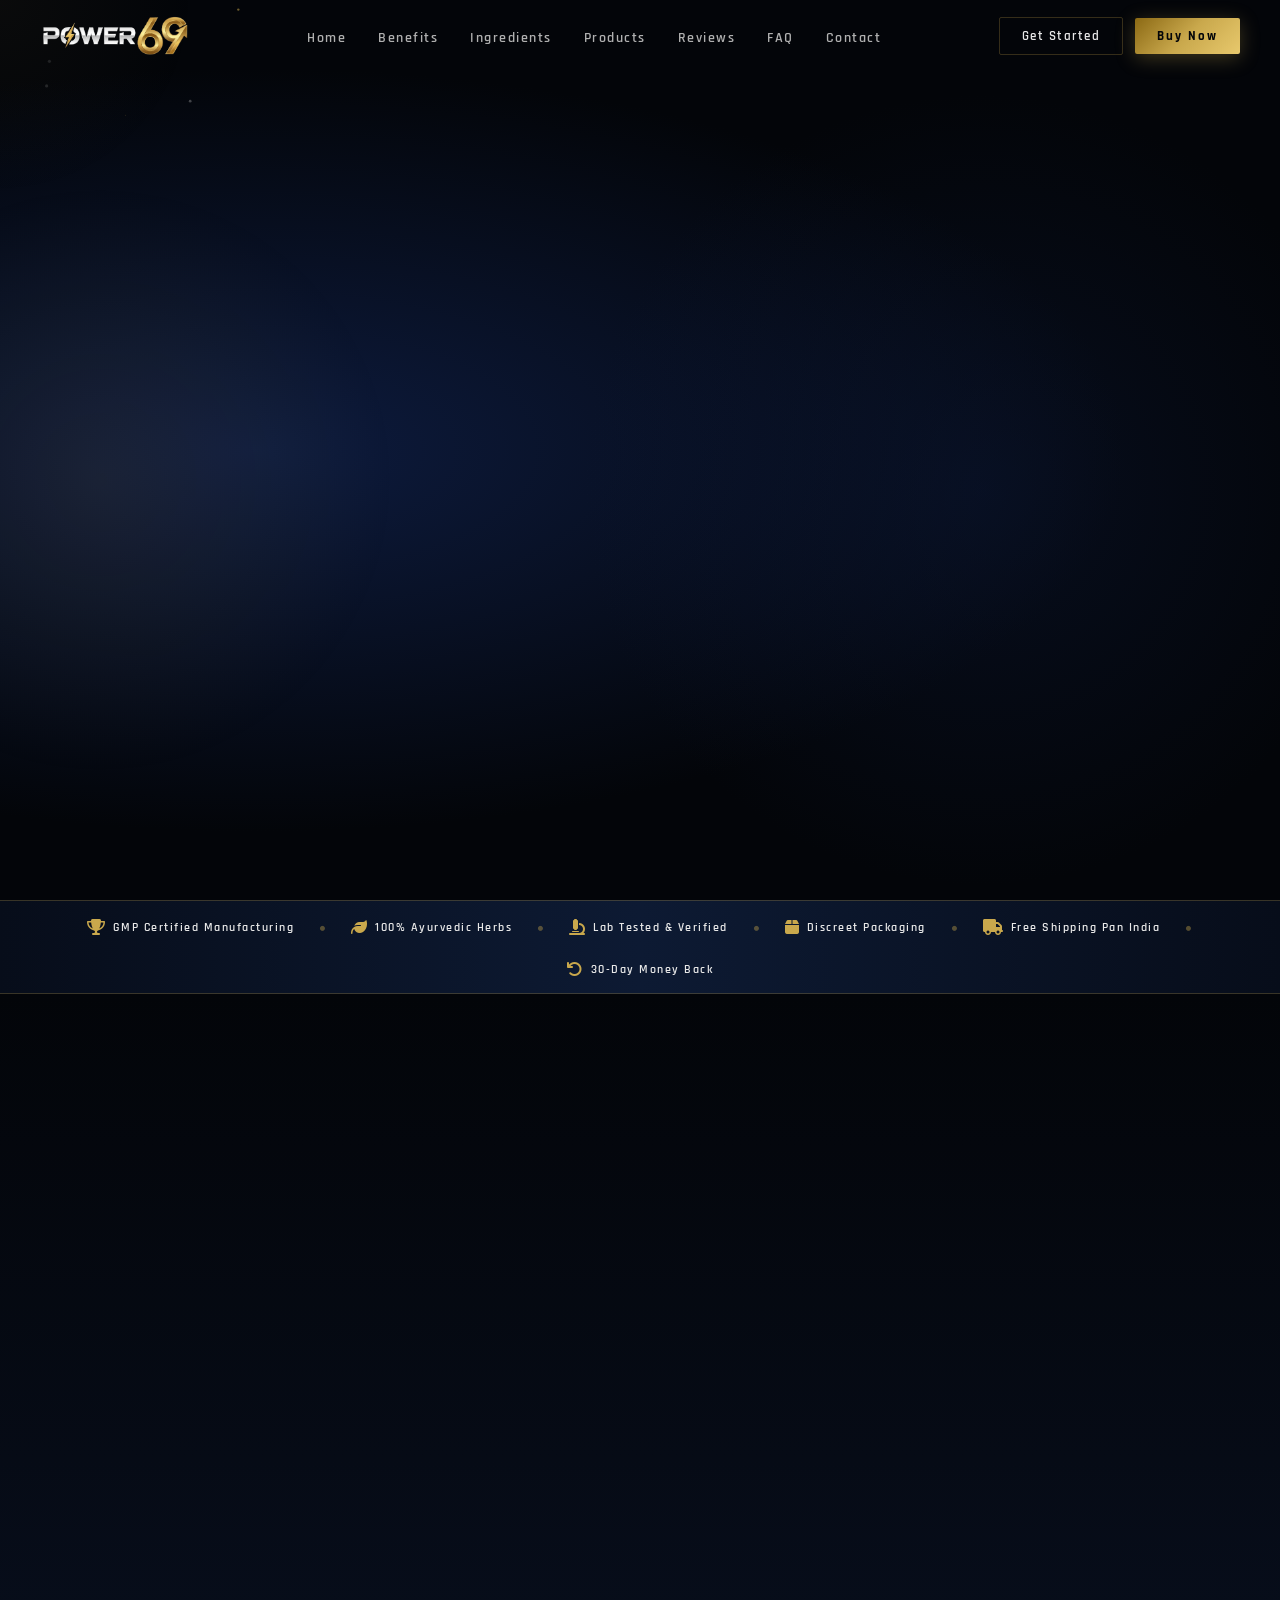
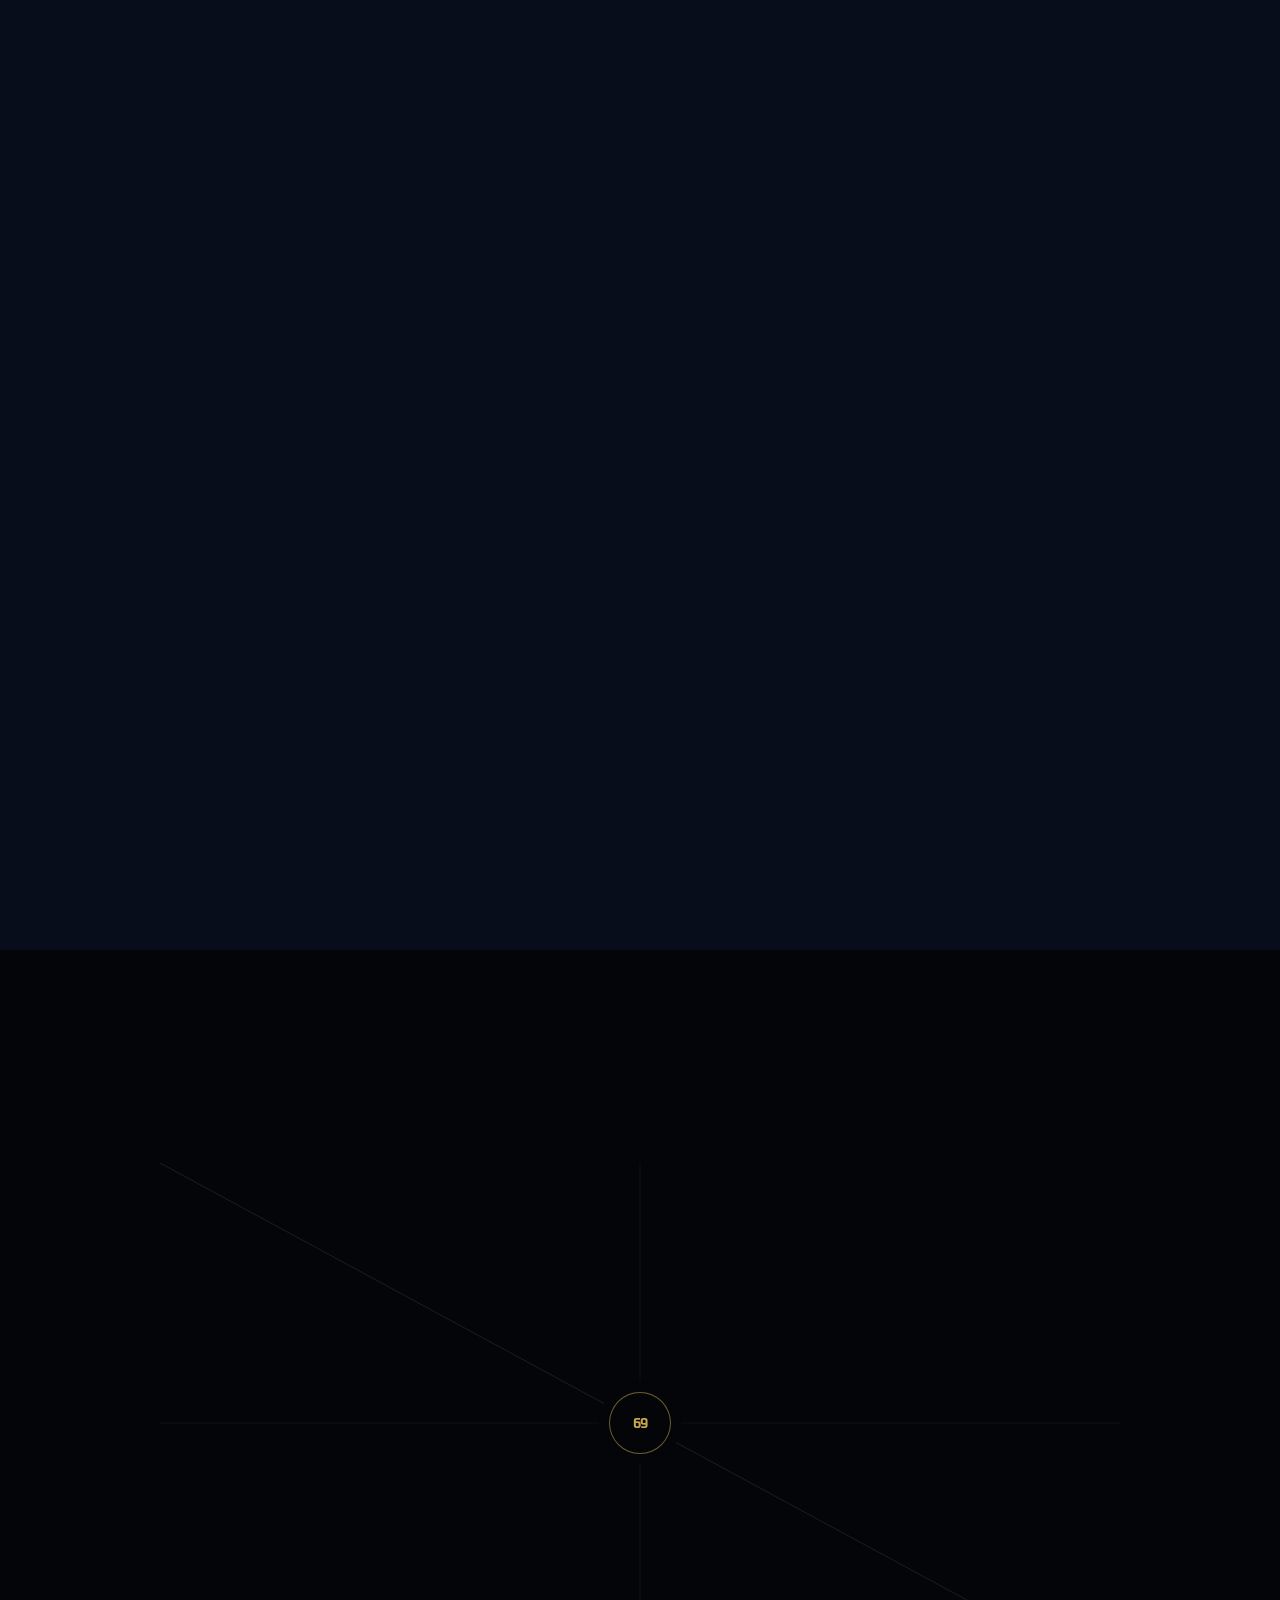
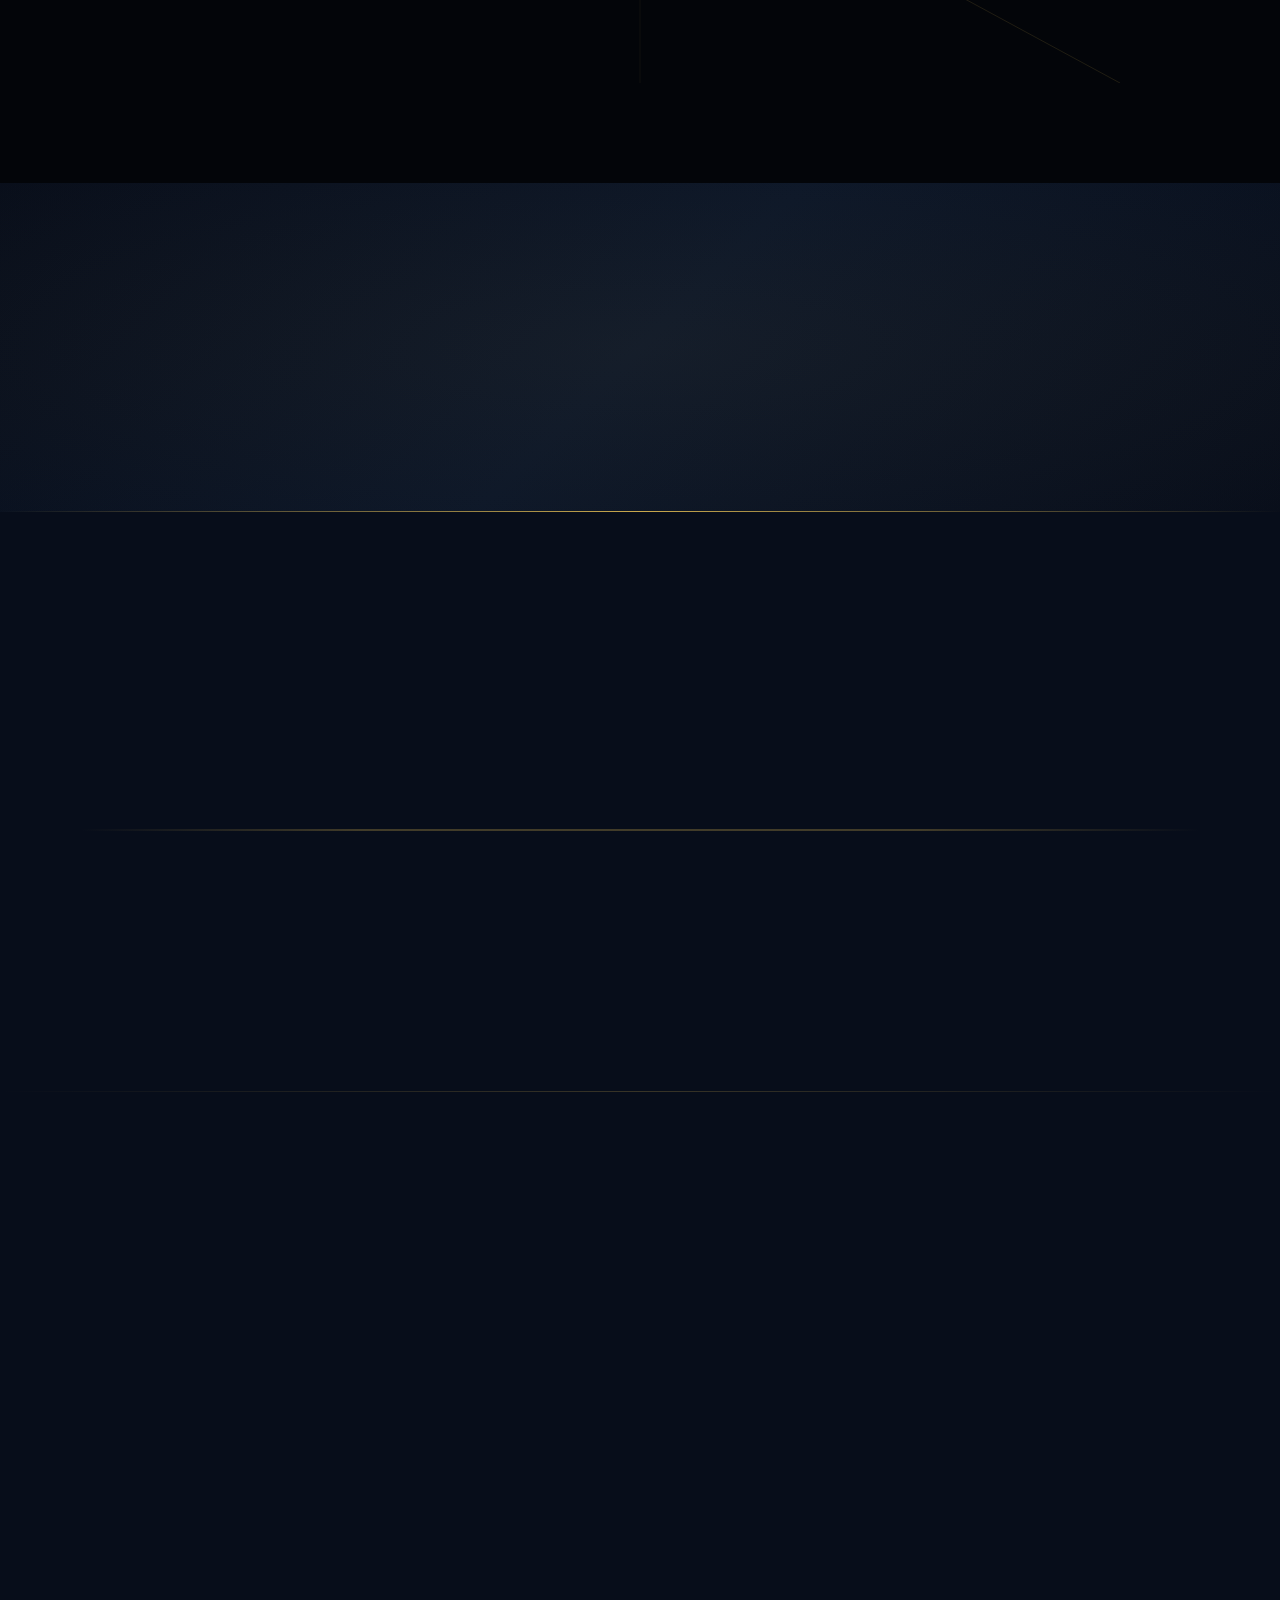
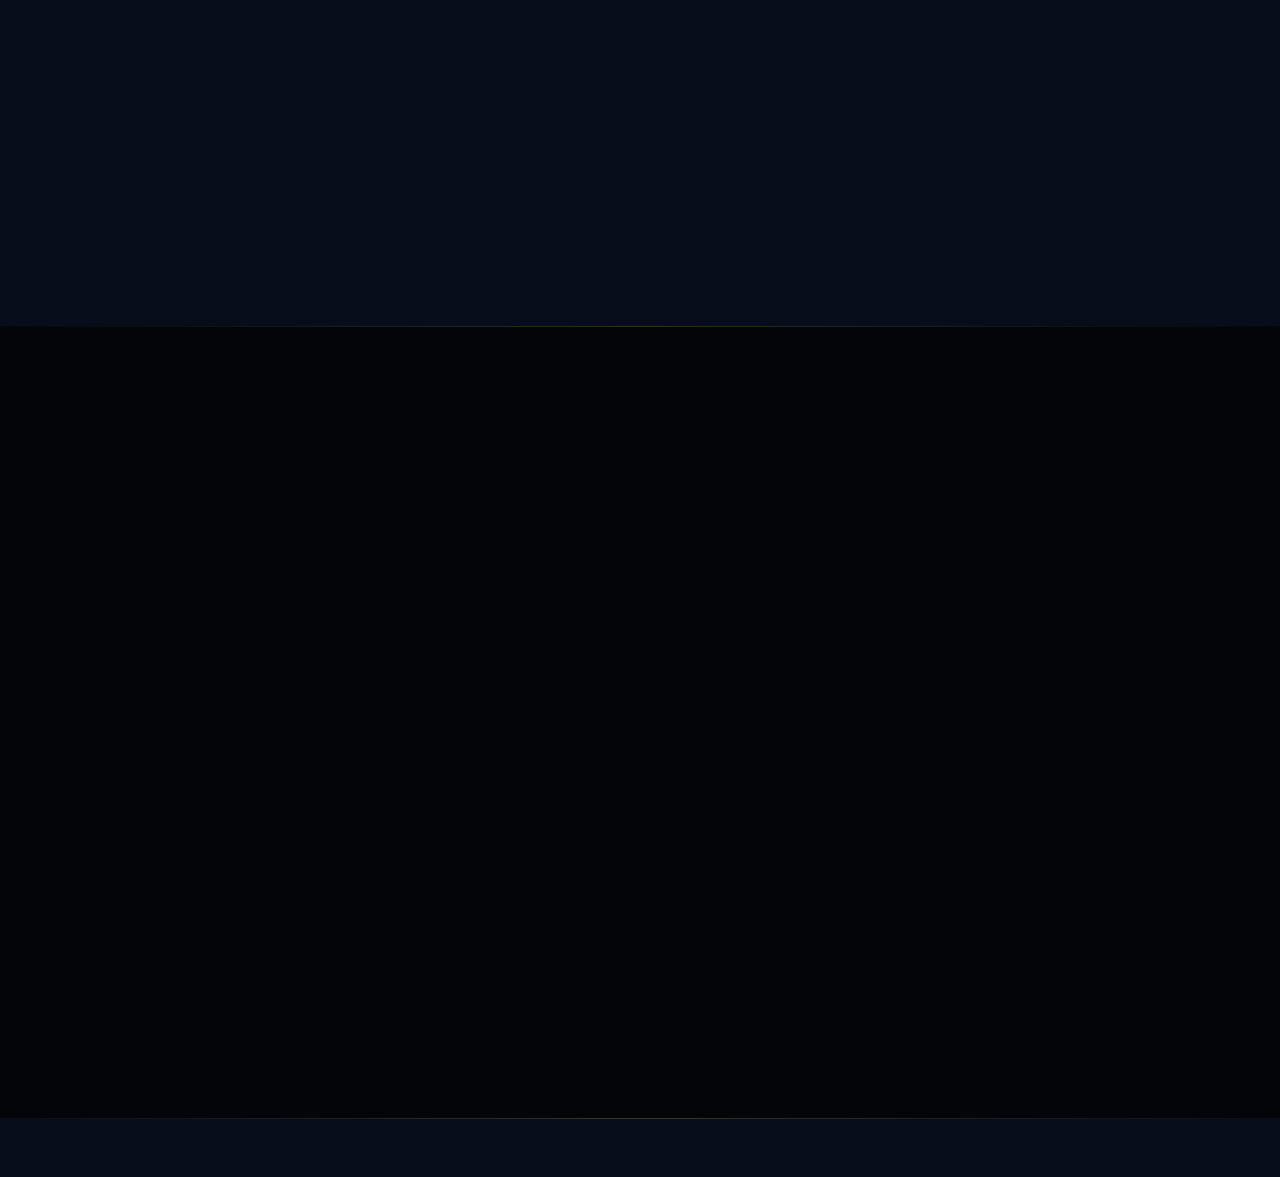
==== commit 34872441: "update" ====
--- a/index.html
+++ b/index.html
@@ -159,10 +159,9 @@
 <section class="why-section section-pad">
   <div class="container">
     <div class="section-header reveal-up">
-      
       <h2 class="section-title">Why <span class="gold-text">POWER 69?</span></h2>
     </div>
-    <div class="why-grid" id="whyGrid"></div>
+    <div class="why-diagonal" id="whyGrid"></div>
   </div>
 </section>
 
@@ -193,11 +192,11 @@
 <section id="ingredients" class="ingredients-section section-pad">
   <div class="container">
     <div class="section-header reveal-up">
-      <div class="section-eyebrow">THE SCIENCE OF NATURE</div>
+     
       <h2 class="section-title">Premium <span class="gold-text">Ayurvedic Ingredients</span></h2>
       <p class="section-sub">Ancient herbs, modern potency. Each ingredient is selected for maximum efficacy and purity.</p>
     </div>
-    <div class="ingredients-grid" id="ingredientsGrid"></div>
+    <div class="dna-chain" id="ingredientsGrid"></div>
   </div>
 </section>
 
--- a/style.css
+++ b/style.css
@@ -1034,92 +1034,158 @@
     background: var(--black);
 }
 
-.why-grid {
+.why-diagonal {
+    position: relative;
+    max-width: 960px;
+    margin: 0 auto;
     display: grid;
-    grid-template-columns: repeat(4, 1fr);
-    gap: 24px;
-}
-
-.why-card {
-    background: linear-gradient(160deg, var(--navy) 0%, #0a1225 100%);
-    border: 1px solid var(--border-gold);
-    border-radius: 8px;
-    padding: 36px 28px;
-    text-align: center;
-    position: relative;
+    grid-template-columns: 1fr 1fr;
+    grid-template-rows: 260px 260px;
     overflow: hidden;
+}
+
+/* ── SVG diagonal bg lines ── */
+.why-bg-svg {
+    position: absolute;
+    inset: 0;
+    width: 100%;
+    height: 100%;
+    pointer-events: none;
+    z-index: 0;
+}
+
+/* ── Each cell ── */
+.why-cell {
+    position: relative;
+    overflow: hidden;
+    z-index: 1;
+}
+
+.why-cell:nth-child(2) { border-right: 1px solid rgba(201,168,76,0.15); border-bottom: 1px solid rgba(201,168,76,0.15); }
+.why-cell:nth-child(3) { border-bottom: 1px solid rgba(201,168,76,0.15); }
+.why-cell:nth-child(4) { border-right: 1px solid rgba(201,168,76,0.15); }
+
+/* ── SVG shape inside each cell ── */
+.why-cell-svg {
+    position: absolute;
+    inset: 0;
+    width: 100%;
+    height: 100%;
+    pointer-events: none;
+}
+
+/* ── Cell content ── */
+.why-cell-content {
+    position: relative;
+    z-index: 2;
+    padding: 48px 44px;
+    height: 100%;
+}
+
+.why-cell:nth-child(3) .why-cell-content,
+.why-cell:nth-child(5) .why-cell-content {
+    padding-left: 60px;
+}
+
+/* ── Icon ── */
+.wc-icon {
+    font-size: 2rem;
+    color: var(--gold);
+    display: block;
+    margin-bottom: 16px;
     transition: var(--transition);
 }
 
-.why-card::after {
-    content: '';
-    position: absolute;
-    bottom: 0;
-    left: 0;
-    right: 0;
+.why-cell:hover .wc-icon {
+    transform: scale(1.12);
+}
+
+/* ── Gold line ── */
+.wc-line {
+    width: 28px;
     height: 2px;
-    background: linear-gradient(90deg, transparent, var(--gold), transparent);
-    transform: scaleX(0);
-    transition: var(--transition);
-}
-
-.why-card:hover::after {
-    transform: scaleX(1);
-}
-
-.why-card:hover {
-    border-color: var(--gold);
-    box-shadow: var(--shadow-gold);
-    transform: translateY(-6px);
-}
-
-.wc-icon-wrap {
-    position: relative;
-    width: 64px;
-    height: 64px;
-    margin: 0 auto 20px;
-}
-
-.wc-icon-bg {
-    position: absolute;
-    inset: 0;
-    border-radius: 50%;
-    background: linear-gradient(135deg, rgba(201, 168, 76, 0.15), rgba(201, 168, 76, 0.03));
-    border: 1px solid var(--border-gold);
-    transition: var(--transition);
-}
-
-.why-card:hover .wc-icon-bg {
-    background: linear-gradient(135deg, rgba(201, 168, 76, 0.3), rgba(201, 168, 76, 0.08));
-}
-
-.wc-icon {
-    position: absolute;
-    inset: 0;
-    display: flex;
-    align-items: center;
-    justify-content: center;
-    font-size: 1.6rem;
-}
-
-.wc-icon i {
-    color: var(--gold);
-}
-
+    background: var(--gold);
+    margin-bottom: 14px;
+    transition: width var(--transition);
+}
+
+.why-cell:hover .wc-line {
+    width: 52px;
+}
+
+/* ── Title ── */
 .wc-title {
     font-family: var(--font-head);
-    font-size: 1rem;
+    font-size: 0.72rem;
     font-weight: 700;
-    letter-spacing: 2px;
-    color: var(--gold);
-    margin-bottom: 10px;
-}
-
+    letter-spacing: 3px;
+    text-transform: uppercase;
+    color: var(--gold);
+    margin-bottom: 12px;
+}
+
+/* ── Desc ── */
 .wc-desc {
     font-size: 0.82rem;
-    line-height: 1.7;
+    line-height: 1.8;
     color: var(--white3);
-}
+    max-width: 280px;
+}
+
+/* ── Center emblem ── */
+.why-center-emblem {
+    position: absolute;
+    top: 50%;
+    left: 50%;
+    transform: translate(-50%, -50%);
+    z-index: 20;
+    width: 62px;
+    height: 62px;
+    border-radius: 50%;
+    background: var(--black);
+    border: 1px solid rgba(201,168,76,0.55);
+    display: flex;
+    align-items: center;
+    justify-content: center;
+    font-family: var(--font-head);
+    font-size: 1rem;
+    font-weight: 900;
+    color: var(--gold);
+    letter-spacing: -1px;
+    box-shadow: 0 0 0 10px var(--black);
+}
+
+/* ── Responsive ── */
+@media (max-width: 768px) {
+    .why-diagonal {
+        grid-template-columns: 1fr;
+        grid-template-rows: repeat(4, auto);
+        overflow: visible;
+    }
+    .why-bg-svg,
+    .why-cell-svg,
+    .why-center-emblem { display: none; }
+    .why-cell { overflow: visible; }
+    .why-cell:nth-child(2),
+    .why-cell:nth-child(3),
+    .why-cell:nth-child(4),
+    .why-cell:nth-child(5) {
+        border: none;
+        border-bottom: 1px solid rgba(201,168,76,0.12);
+    }
+    .why-cell-content,
+    .why-cell:nth-child(3) .why-cell-content,
+    .why-cell:nth-child(5) .why-cell-content {
+        padding: 36px 24px;
+    }
+    .wc-desc { max-width: 100%; }
+}
+
+
+
+
+
+
 
 /* ===== STATS ===== */
 .stats-section {
@@ -1530,101 +1596,209 @@
 }
 
 /* ===== INGREDIENTS ===== */
+/* ── INGREDIENTS SECTION ── */
 .ingredients-section {
     background: var(--black);
 }
 
-.ingredients-grid {
-    display: grid;
-    grid-template-columns: repeat(3, 1fr);
-    gap: 24px;
-}
-
-.ingredient-card {
-    background: linear-gradient(160deg, var(--navy) 0%, var(--black) 100%);
+/* ── DNA CHAIN WRAPPER ── */
+.dna-chain {
+    position: relative;
+    max-width: 1200px;
+    margin: 0 auto;
+}
+
+/* ── CENTER SPINE LINE ── */
+.dna-spine {
+    position: absolute;
+    left: 50%;
+    top: 0;
+    bottom: 0;
+    transform: translateX(-50%);
+    width: 2px;
+    background: linear-gradient(
+        to bottom,
+        transparent 0%,
+        rgba(201, 168, 76, 0.25) 6%,
+        rgba(201, 168, 76, 0.25) 94%,
+        transparent 100%
+    );
+    z-index: 0;
+}
+
+/* ── EACH DNA NODE ROW ── */
+.dna-node {
+    display: flex;
+    align-items: center;
+    position: relative;
+    z-index: 2;
+    min-height: 160px;
+    margin-bottom: 8px;
+}
+
+.dna-node:nth-child(odd) {
+    flex-direction: row;
+}
+
+.dna-node:nth-child(even) {
+    flex-direction: row-reverse;
+}
+
+/* ── CONTENT BLOCK ── */
+.dna-content {
+    width: 45%;
+    padding: 32px 36px;
+    background: linear-gradient(145deg, var(--navy) 0%, var(--black) 100%);
     border: 1px solid var(--border-gold);
     border-radius: 8px;
-    padding: 32px;
     transition: var(--transition);
-    position: relative;
-    overflow: hidden;
-    cursor: pointer;
-}
-
-.ingredient-card::after {
-    content: '';
-    position: absolute;
-    inset: 0;
-    background: radial-gradient(circle at 50% 0%, rgba(201, 168, 76, 0.05) 0%, transparent 60%);
-    opacity: 0;
-    transition: var(--transition);
-}
-
-.ingredient-card:hover::after {
-    opacity: 1;
-}
-
-.ingredient-card:hover {
-    transform: translateY(-6px);
+    cursor: default;
+}
+
+.dna-node:nth-child(odd) .dna-content {
+    margin-right: auto;
+}
+
+.dna-node:nth-child(even) .dna-content {
+    margin-left: auto;
+}
+
+.dna-content:hover {
     border-color: var(--gold);
     box-shadow: var(--shadow-gold);
-}
-
-.ic-icon {
-    font-size: 2rem;
-    margin-bottom: 12px;
-    display: flex;
-    align-items: center;
-}
-
-.ic-icon i {
-    color: var(--gold);
-}
-
-.ic-name {
-    font-family: var(--font-head);
+    transform: translateX(0) scale(1.02);
+}
+
+/* ── HORIZONTAL RUNG LINE ── */
+.dna-rung {
+    position: absolute;
+    left: calc(43% + 1px);
+    right: calc(43% + 1px);
+    top: 50%;
+    height: 1px;
+    transform: translateY(-50%);
+    background: linear-gradient(
+        90deg,
+        rgba(201, 168, 76, 0.12),
+        rgba(201, 168, 76, 0.45),
+        rgba(201, 168, 76, 0.12)
+    );
+    z-index: 1;
+}
+
+/* ── CENTER ICON DOT ── */
+.dna-connector {
+    position: absolute;
+    left: 50%;
+    top: 50%;
+    transform: translate(-50%, -50%);
+    display: flex;
+    flex-direction: column;
+    align-items: center;
+    gap: 6px;
+    z-index: 4;
+}
+
+.dna-dot {
+    width: 52px;
+    height: 52px;
+    border-radius: 50%;
+    background: var(--black);
+    border: 1px solid rgba(201, 168, 76, 0.5);
+    display: flex;
+    align-items: center;
+    justify-content: center;
+    transition: var(--transition);
+}
+
+.dna-dot i {
+    color: var(--gold);
     font-size: 1.15rem;
+    transition: var(--transition);
+}
+
+.dna-node:hover .dna-dot {
+    border-color: var(--gold);
+    box-shadow: 0 0 16px rgba(201, 168, 76, 0.25);
+}
+
+.dna-node:hover .dna-dot i {
+    transform: scale(1.15);
+}
+
+.dna-num {
+    font-family: var(--font-head);
+    font-size: 0.6rem;
+    font-weight: 700;
+    letter-spacing: 2px;
+    color: rgba(201, 168, 76, 0.35);
+}
+
+/* ── CONTENT TEXT ── */
+.dc-name {
+    font-family: var(--font-head);
+    font-size: 1.05rem;
     font-weight: 700;
     letter-spacing: 1px;
     color: var(--gold);
     margin-bottom: 4px;
 }
 
-.ic-latin {
-    font-size: 0.75rem;
+.dc-latin {
+    font-size: 0.72rem;
     color: var(--white3);
     font-style: italic;
     margin-bottom: 12px;
-}
-
-.ic-benefit {
-    font-size: 0.85rem;
-    line-height: 1.6;
-    color: var(--white2);
-    margin-bottom: 14px;
-}
-
-.ic-learn {
-    font-family: var(--font-head);
-    font-size: 0.7rem;
-    font-weight: 700;
-    letter-spacing: 2px;
-    color: var(--gold);
-    display: flex;
-    align-items: center;
-    gap: 6px;
-    opacity: 0;
-    transition: var(--transition);
-    transform: translateX(-8px);
-}
-
-.ic-learn i {
-    font-size: 0.65rem;
-}
-
-.ingredient-card:hover .ic-learn {
+    opacity: 0.6;
+}
+
+.dc-line {
+    width: 24px;
+    height: 1.5px;
+    background: var(--gold);
+    margin-bottom: 12px;
+    opacity: 0.5;
+    transition: width var(--transition);
+}
+
+.dna-content:hover .dc-line {
+    width: 44px;
     opacity: 1;
-    transform: translateX(0);
+}
+
+.dc-benefit {
+    font-size: 0.83rem;
+    line-height: 1.75;
+    color: var(--white3);
+    margin: 0;
+}
+
+/* ── RESPONSIVE ── */
+@media (max-width: 768px) {
+    .dna-spine,
+    .dna-rung,
+    .dna-connector { display: none; }
+
+    .dna-node,
+    .dna-node:nth-child(odd),
+    .dna-node:nth-child(even) {
+        flex-direction: column;
+        align-items: stretch;
+        min-height: unset;
+        margin-bottom: 16px;
+    }
+
+    .dna-content,
+    .dna-node:nth-child(odd) .dna-content,
+    .dna-node:nth-child(even) .dna-content {
+        width: 100%;
+        margin: 0;
+        padding: 28px 24px;
+    }
+
+    .dna-content:hover {
+        transform: none;
+    }
 }
 
 /* ===== TESTIMONIALS — NEW GRID LAYOUT ===== */
